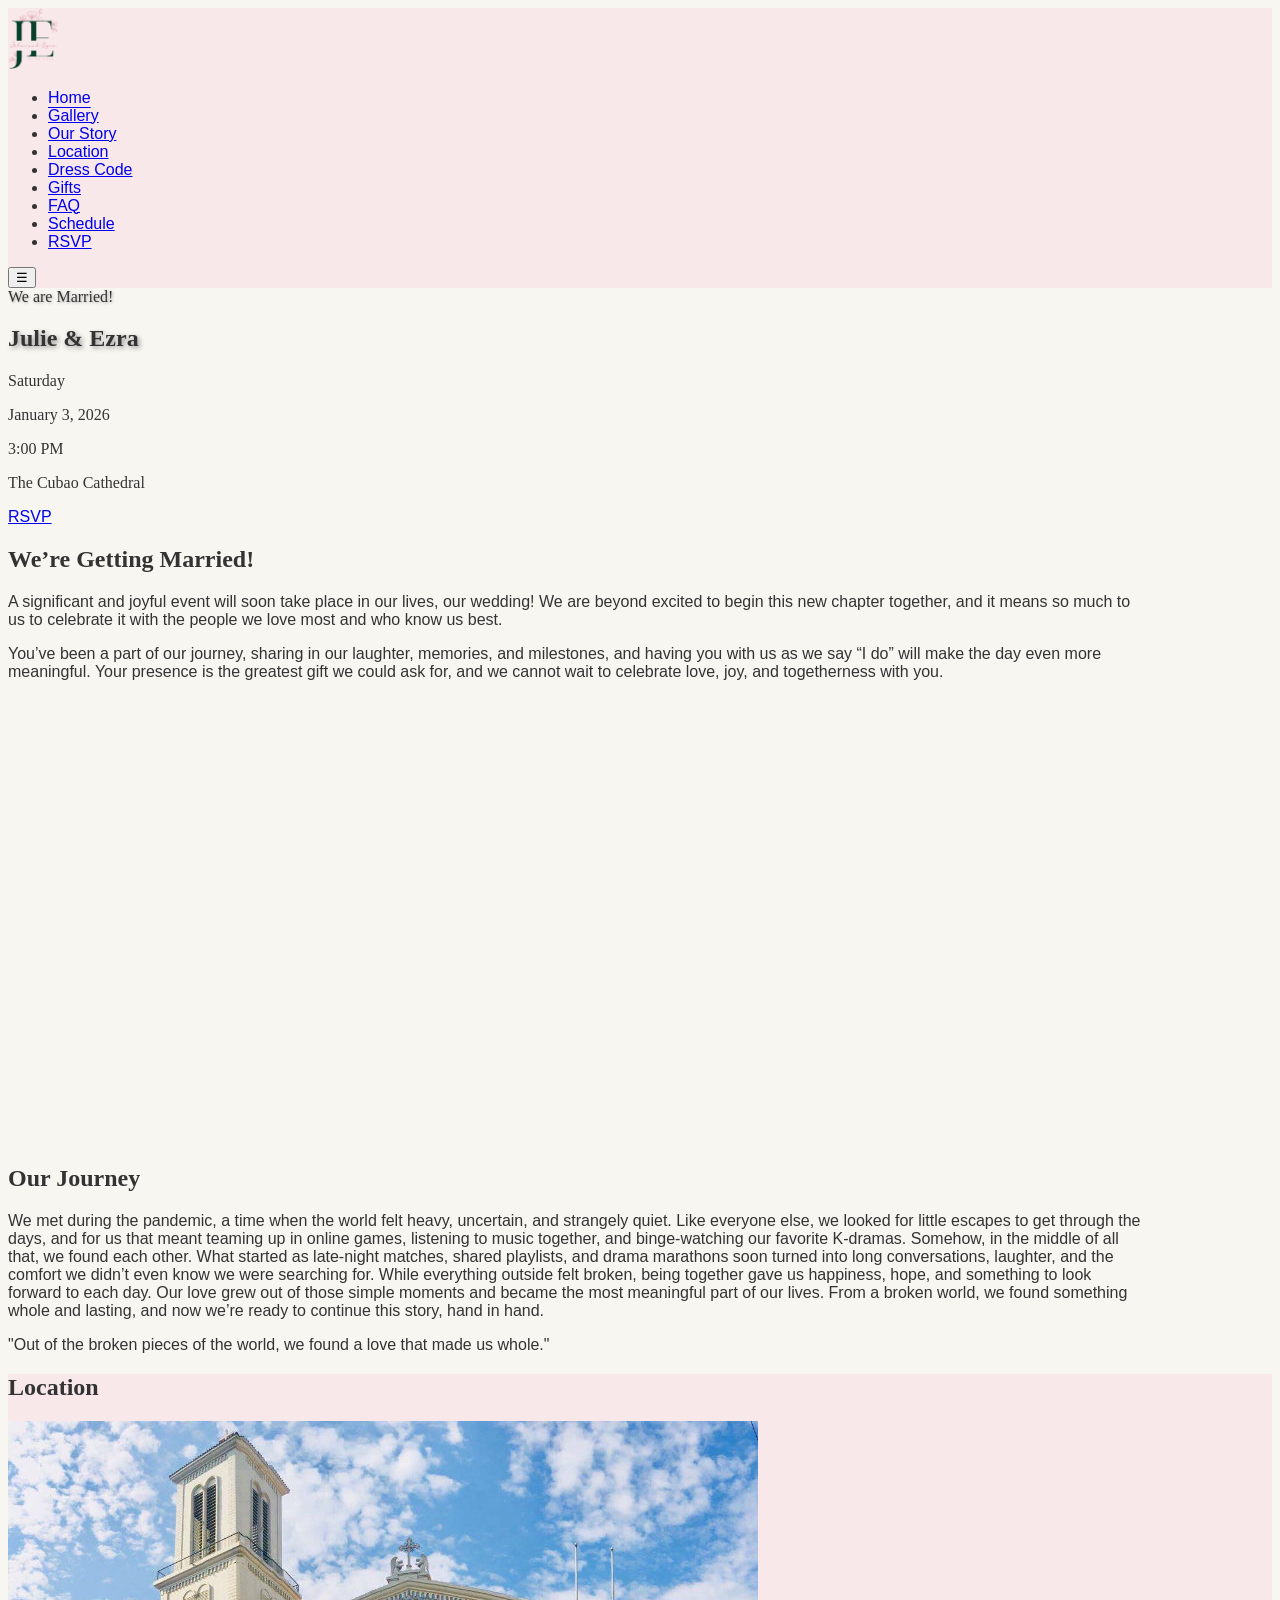
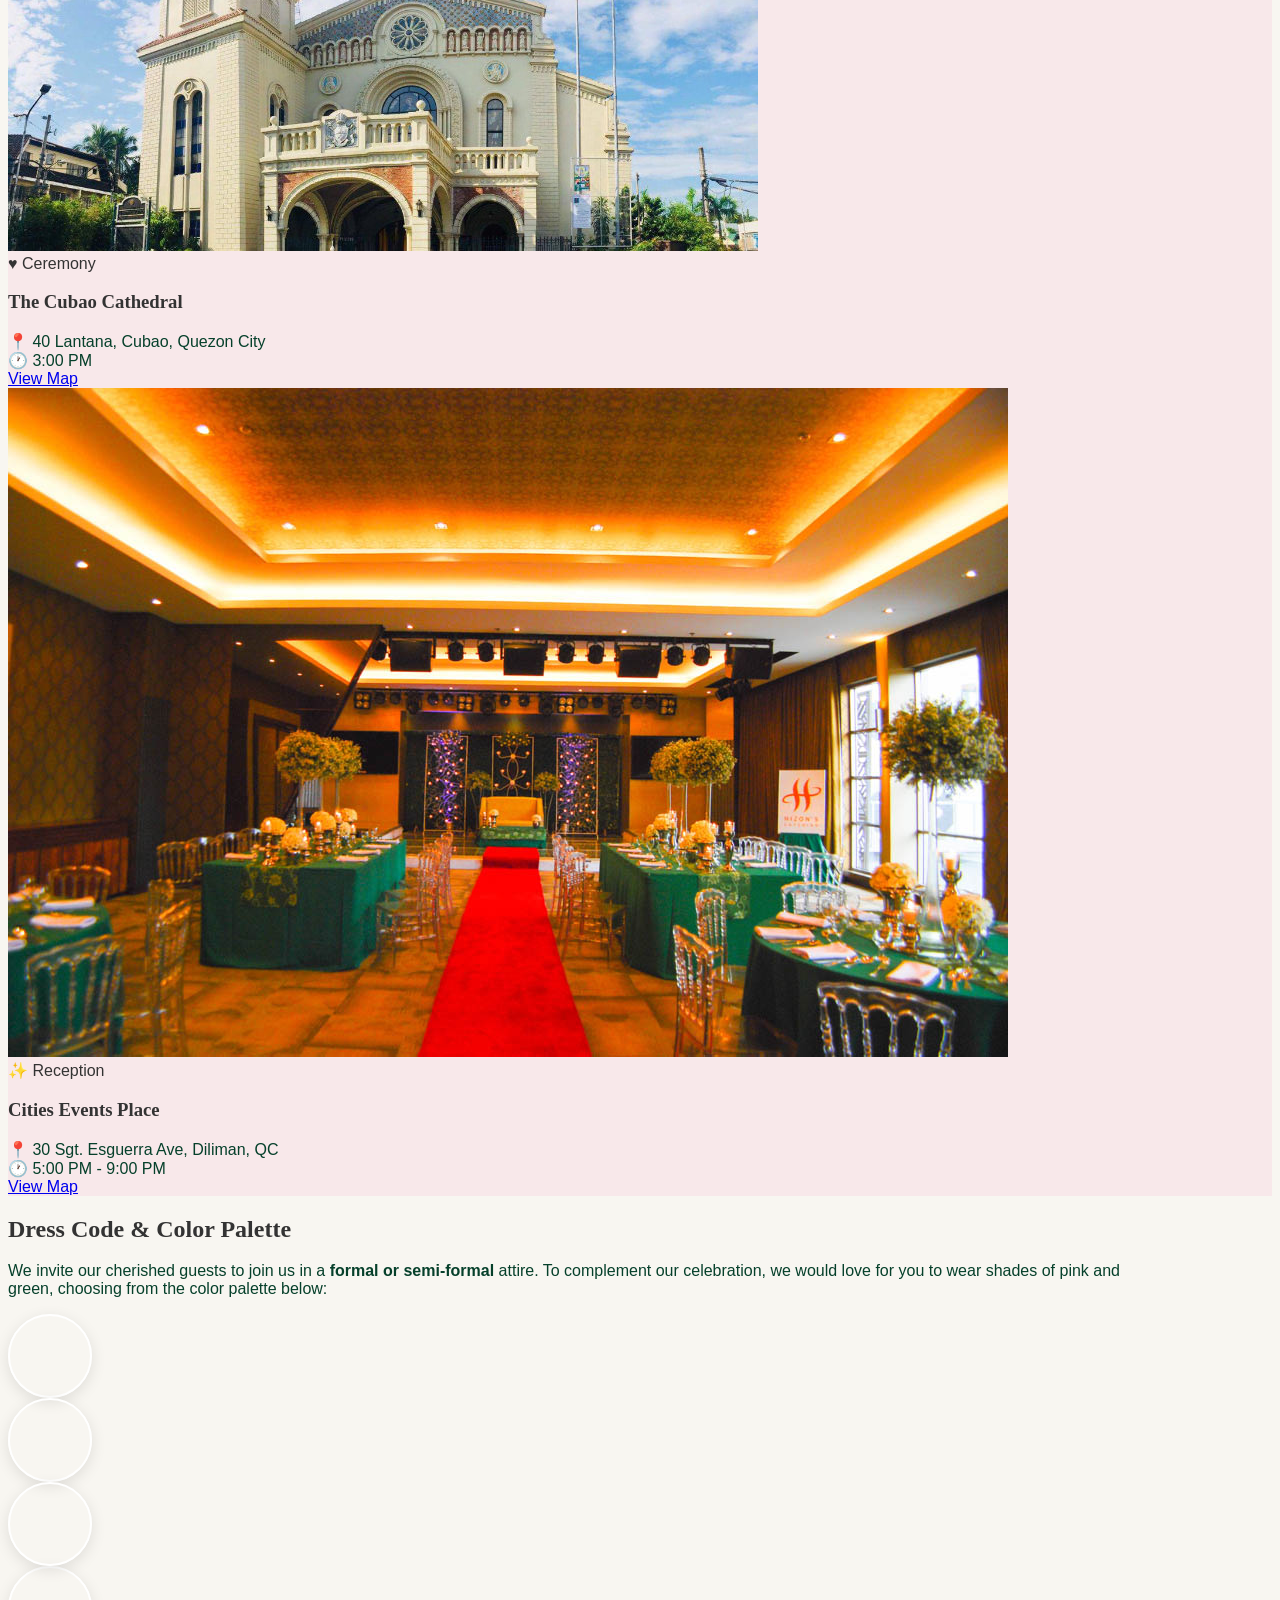
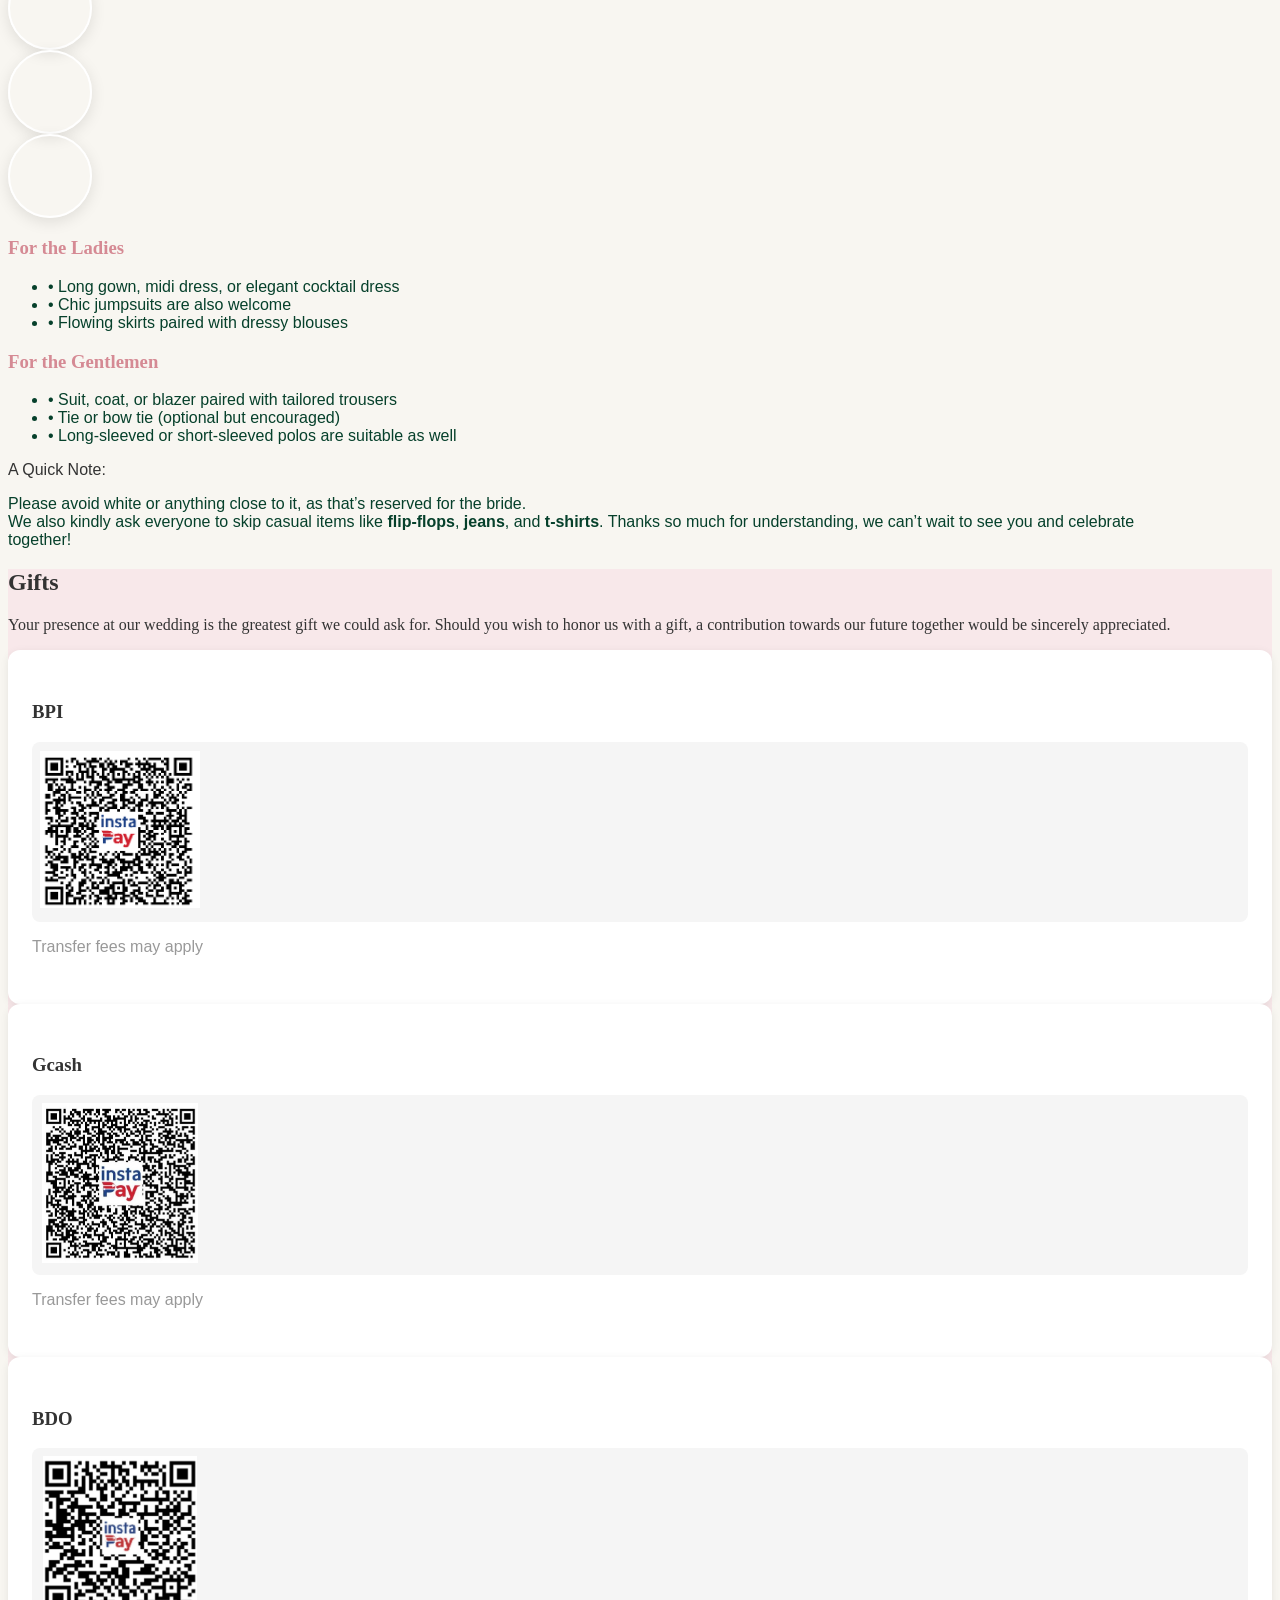
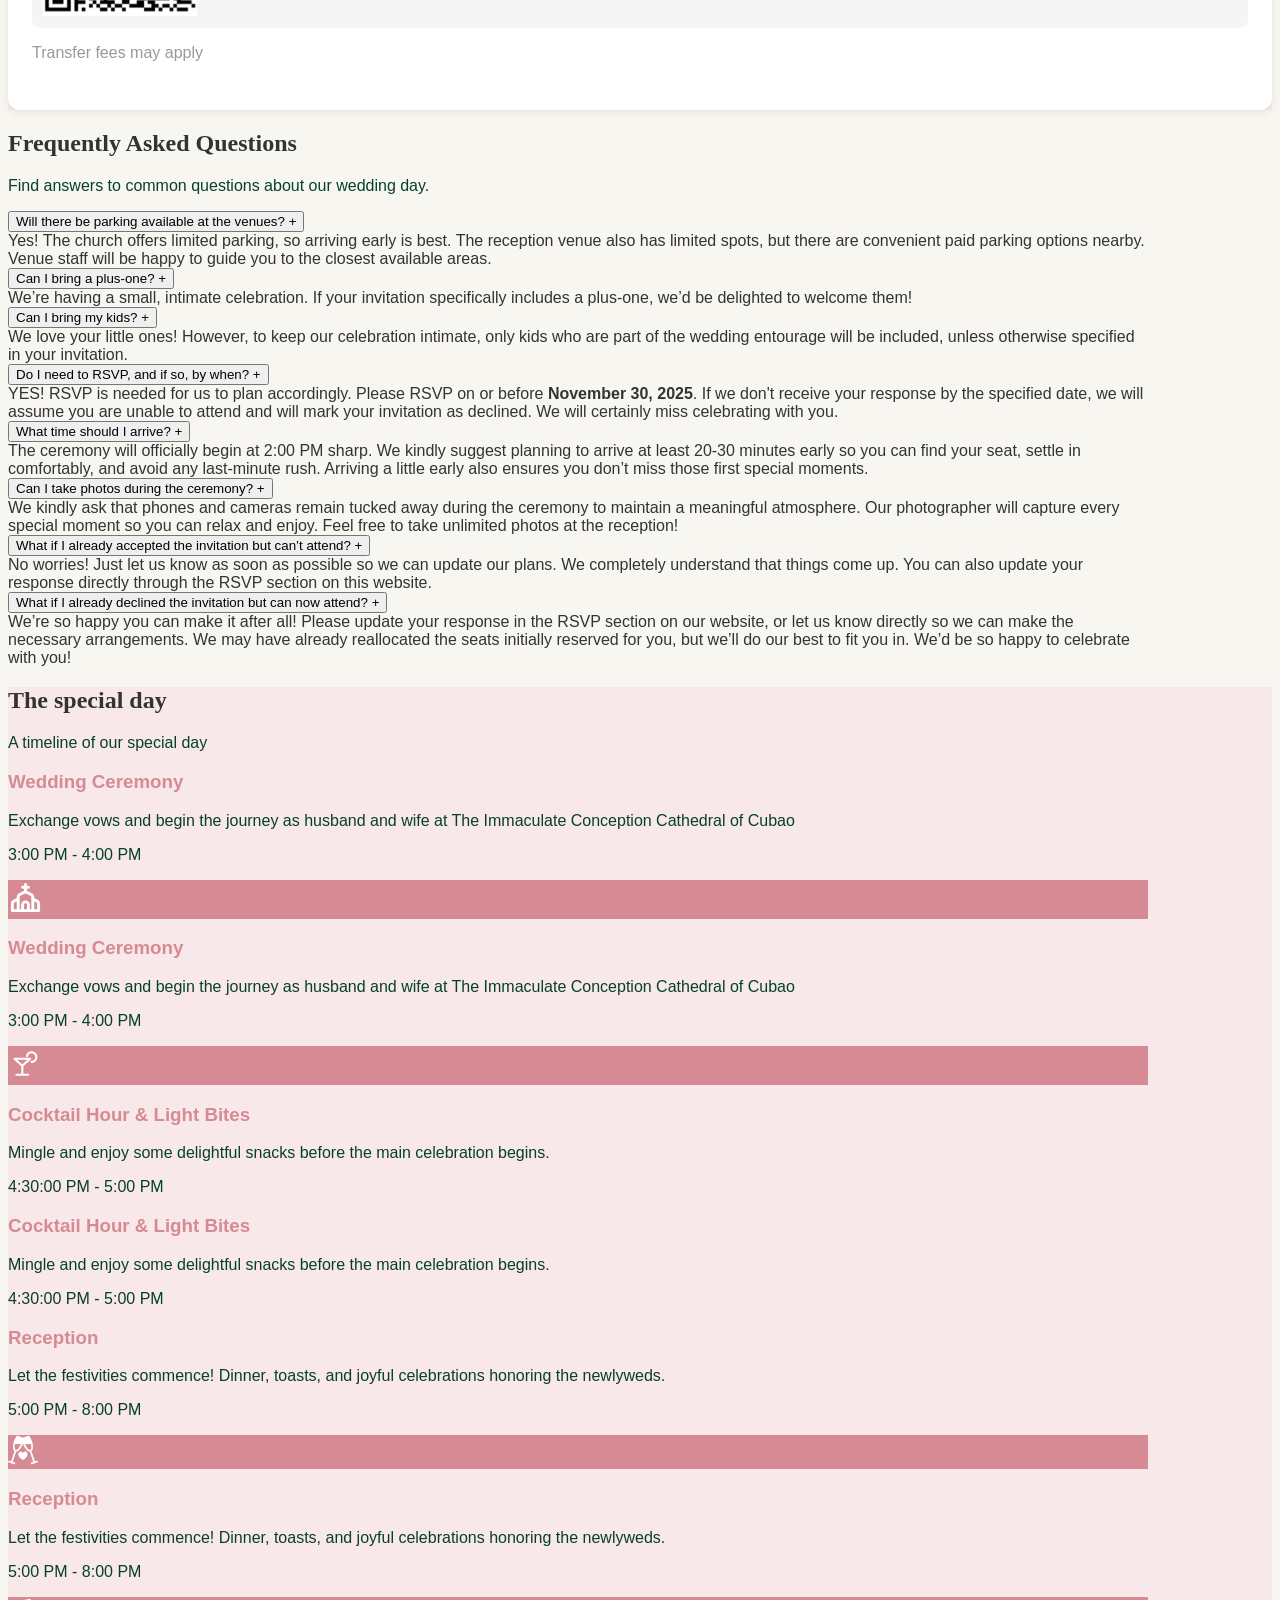
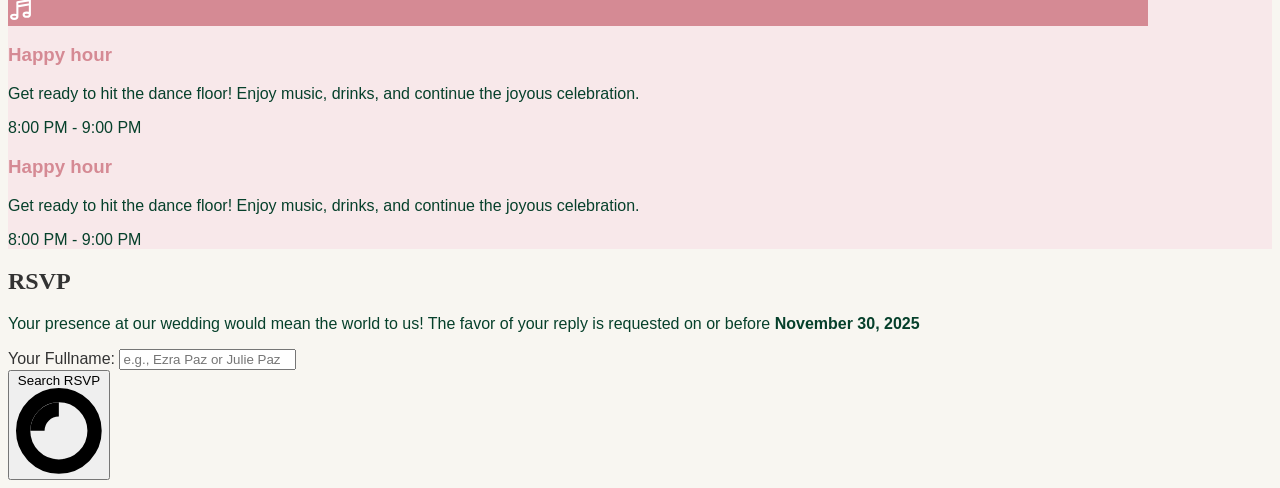
==== index.html @ 59437db3 "fix alignment and hover" ====
<!DOCTYPE html>
<html lang="en" class="scroll-smooth">

<head>
  <meta charset="UTF-8" />
  <meta name="viewport" content="width=device-width, initial-scale=1.0" />
  <title>Julie & Ezra Wedding</title>
  <link rel="icon" type="image/png" href="./mono.png" />

  <!-- Tailwind CSS CDN -->
  <script src="https://cdn.tailwindcss.com"></script>

  <!-- Google Fonts -->
  <link rel="preconnect" href="https://fonts.googleapis.com" />
  <link rel="preconnect" href="https://fonts.gstatic.com" crossorigin />
  <link rel="stylesheet" href="https://cdn.jsdelivr.net/npm/@splidejs/splide@4.1.4/dist/css/splide.min.css" />
  <link rel="stylesheet" href="https://cdn.jsdelivr.net/npm/glightbox/dist/css/glightbox.min.css" />
  <link rel="stylesheet" href="css/style.css" />

  <script>
    tailwind.config = {
      theme: {
        extend: {
          colors: {
            // Flip: make "sage-green" point to dusty-pink
            "sage-green": "var(--color-dusty-pink)",
            "muted-dark-green": "var(--color-old-rose)",
            "cadmium-green": "var(--color-rosegold)",

            // Make pinks point to greens (so you can still use them as accents)
            "dusty-pink": "var(--color-sage-green)",
            "old-rose": "var(--color-muted-dark-green)",
            rosegold: "var(--color-cadmium-green)",

            // Keep neutrals the same
            "light-beige": "var(--color-light-beige)",
            "dark-text": "var(--color-dark-text)",
            "light-text": "var(--color-light-text)",
          },
          fontFamily: {
            garamond: ["Didot", "serif"],
            montserrat: ["Montserrat", "sans-serif"],
          },
        },
      },
    };
  </script>
</head>

<body>
  <!-- Navigation Bar -->
  <header class="navbar bg-opacity-95 shadow-lg fixed py-3 w-full top-0 z-50" style="background-color: #f8e8ea">
    <nav class="container mx-auto flex justify-between items-center px-4">
      <!-- Logo -->
      <a href="#home" class="font-garamond text-3xl text-white tracking-wide"><img src="./mono.png" width="50" /></a>

      <!-- Desktop Navigation -->
      <ul class="hidden md:flex space-x-6 mx-auto">
        <li>
          <a href="#home" class="nav-link text-sm text-dusty-pink hover:underline font-normal">Home</a>
        </li>
        <li>
          <a href="#gallery" class="nav-link text-sm text-dusty-pink hover:underline font-normal">Gallery</a>
        </li>
        <li>
          <a href="#story" class="nav-link text-sm text-dusty-pink hover:underline font-normal">Our Story</a>
        </li>
        <li>
          <a href="#location" class="nav-link text-sm text-dusty-pink hover:underline font-normal">Location</a>
        </li>
        <li>
          <a href="#dress-code" class="nav-link text-sm text-dusty-pink hover:underline font-normal">Dress Code</a>
        </li>
        <li>
          <a href="#gifts" class="nav-link text-sm text-dusty-pink hover:underline font-normal">Gifts</a>
        </li>
        <li>
          <a href="#faq" class="nav-link text-sm text-dusty-pink hover:underline font-normal">FAQ</a>
        </li>
        <li>
          <a href="#schedule" class="nav-link text-sm text-dusty-pink hover:underline font-normal">Schedule</a>
        </li>
        <li>
          <a href="#rsvp" class="nav-link text-sm text-dusty-pink hover:underline font-normal">RSVP</a>
        </li>
      </ul>

      <!-- Details Button & Hamburger -->
      <div class="flex items-center space-x-4">
        <button class="md:hidden text-white text-3xl focus:outline-none" onclick="toggleMobileMenu()">
          &#9776;
        </button>
      </div>
    </nav>
  </header>
  <!-- Mobile Menu Overlay -->
  <div class="mobile-menu-overlay" id="mobile-menu-overlay"></div>

  <!-- Mobile Menu Sidebar -->
  <div class="mobile-menu" id="mobile-menu">
    <span class="close-btn" onclick="toggleMobileMenu()">&times;</span>
    <ul class="w-full">
      <li><a href="#home" onclick="toggleMobileMenu()">Home</a></li>
      <li><a href="#gallery" onclick="toggleMobileMenu()">Gallery</a></li>
      <li><a href="#story" onclick="toggleMobileMenu()">Our Story</a></li>
      <li><a href="#location" onclick="toggleMobileMenu()">Location</a></li>
      <li><a href="#dress-code" onclick="toggleMobileMenu()">Dress Code</a></li>
      <li><a href="#gifts" onclick="toggleMobileMenu()">Gifts</a></li>
      <li><a href="#faq" onclick="toggleMobileMenu()">FAQ</a></li>
      <li><a href="#schedule" onclick="toggleMobileMenu()">Schedule</a></li>
      <li><a href="#rsvp" onclick="toggleMobileMenu()">RSVP</a></li>
    </ul>
  </div>

  <!-- Hero Section -->
  <section id="home"
    class="hero-section scroll-mt-20 hero-background flex items-center justify-center min-h-screen relative text-white text-center pt-20">
    <div class="absolute inset-0 bg-black bg-opacity-20 backdrop-brightness-75"></div>
    <div class="relative z-10 flex flex-col items-center w-full px-4">
      <!-- Countdown Timer -->
      <div class="flex space-x-4 mb-8">
        <div class="text-shadow-light">
          <span id="days"
            class="hero-countdown-value xs:text-md sm:text-xl text-3xl font-garamond text-sage-green">00</span>
          <span class="hero-countdown-label block text-sm uppercase text-sage-green">Days</span>
        </div>
        <span class="hero-countdown-label xs:text-md sm:text-xl text-4xl text-shadow-light text-sage-green">:</span>
        <div class="text-shadow-light">
          <span id="hours"
            class="hero-countdown-value xs:text-md sm:text-xl text-3xl font-garamond text-sage-green">00</span>
          <span class="hero-countdown-label block text-sm uppercase text-sage-green">Hours</span>
        </div>
        <span class="hero-countdown-label xs:text-md sm:text-xl text-4xl text-shadow-light text-sage-green">:</span>
        <div class="text-shadow-light">
          <span id="minutes"
            class="hero-countdown-value xs:text-md sm:text-xl text-3xl font-garamond text-sage-green">00</span>
          <span class="hero-countdown-label block text-sm uppercase text-sage-green">Mins</span>
        </div>
        <span class="hero-countdown-label xs:text-md sm:text-xl text-4xl text-shadow-light text-sage-green">:</span>
        <div class="text-shadow-light">
          <span id="seconds"
            class="hero-countdown-value xs:text-md sm:text-xl text-3xl font-garamond text-sage-green">00</span>
          <span class="hero-countdown-label block text-sm uppercase text-sage-green">Secs</span>
        </div>
      </div>

      <!-- Couple's Names -->
      <h1
        class="font-garamond text-7xl lg:text-8xl md:text-8xl sm:text-7xl xs:text-6xl text-shadow-md text-sage-green mb-10">
        Julie & Ezra
      </h1>

      <!-- Date & Location Card -->
      <div
        class="hero-details-card py-4 rounded-xl px-6 md:px-10 flex flex-col md:flex-row items-center justify-center gap-4 md:gap-8 text-sage-green mb-6 mx-auto">
        <div class="text-center font-garamond text-sage-green md:w-40 flex-shrink-0">
          <p class="text-xl md:text-lg sm:text-md xs:text-sm uppercase">
            Saturday
          </p>
          <p class="text-xl md:text-lg sm:text-md xs:text-sm">
            January 3, 2026
          </p>
        </div>

        <div class="hidden md:block border-l-2 border-sage-green h-12 flex-shrink-0"></div>

        <div class="text-center font-garamond text-sage-green md:w-40 flex-shrink-0">
          <p class="text-xl md:text-lg sm:text-md xs:text-sm uppercase">
            3:00 PM
          </p>
          <p class="text-xl md:text-lg sm:text-md xs:text-sm">
            The Cubao Cathedral
          </p>
        </div>
      </div>

      <a href="#rsvp"
        class="inline-block py-3 px-8 bg-sage-green hover:bg-muted-dark-green text-white rounded-full font-semibold transition-all duration-300">RSVP</a>
    </div>
  </section>

  <!-- Welcome Message / Invitation -->
  <section id="welcome" class="py-10 bg-light-beige text-center">
    <div class="container mx-auto px-4">
      <h2 class="font-garamond sm:text-xl text-5xl lg:text-5xl md:text-4xl mb-6 text-sage-green">
        We’re Getting Married!
      </h2>
      <p class="max-w-7xl mx-auto text-lg leading-relaxed text-dusty-pink mb-3">
        A significant and joyful event will soon take place in our lives, our
        wedding! We are beyond excited to begin this new chapter together, and
        it means so much to us to celebrate it with the people we love most
        and who know us best.
      </p>
      <p class="max-w-7xl mx-auto text-lg leading-relaxed text-dusty-pink mb-8">
        You’ve been a part of our journey, sharing in our laughter, memories,
        and milestones, and having you with us as we say “I do” will make the
        day even more meaningful. Your presence is the greatest gift we could
        ask for, and we cannot wait to celebrate love, joy, and togetherness
        with you.
      </p>
    </div>
  </section>

  <!-- Gallery Section with Swiper -->
  <!-- Gallery Section with Flickity -->
  <!-- Gallery Section -->
  <section id="gallery" class="py-0 scroll-mt-20">
    <div id="image-slider" class="splide">
      <div class="splide__track">
        <ul class="splide__list">
          <li class="splide__slide">
            <a href="./16.jpg" class="glightbox" data-gallery="wedding-gallery">
              <img src="./16.jpg" />
            </a>
          </li>
          <li class="splide__slide">
            <a href="./15.jpg" class="glightbox" data-gallery="wedding-gallery">
              <img src="./15.jpg" />
            </a>
          </li>
          <li class="splide__slide">
            <a href="./14.jpg" class="glightbox" data-gallery="wedding-gallery">
              <img src="./14.jpg" />
            </a>
          </li>
          <li class="splide__slide">
            <a href="./1.jpg" class="glightbox" data-gallery="wedding-gallery">
              <img src="./1.jpg" />
            </a>
          </li>
          <li class="splide__slide">
            <a href="./2.jpg" class="glightbox" data-gallery="wedding-gallery">
              <img src="./2.jpg" />
            </a>
          </li>
          <li class="splide__slide">
            <a href="./17.jpg" class="glightbox" data-gallery="wedding-gallery">
              <img src="./17.jpg" />
            </a>
          </li>
          <li class="splide__slide">
            <a href="./3.jpg" class="glightbox" data-gallery="wedding-gallery">
              <img src="./3.jpg" />
            </a>
          </li>
          <li class="splide__slide">
            <a href="./4.jpg" class="glightbox" data-gallery="wedding-gallery">
              <img src="./4.jpg" />
            </a>
          </li>
          <li class="splide__slide">
            <a href="./5.jpg" class="glightbox" data-gallery="wedding-gallery">
              <img src="./5.jpg" />
            </a>
          </li>
          <li class="splide__slide">
            <a href="./6.jpg" class="glightbox" data-gallery="wedding-gallery">
              <img src="./6.jpg" />
            </a>
          </li>
          <li class="splide__slide">
            <a href="./18.jpg" class="glightbox" data-gallery="wedding-gallery">
              <img src="./18.jpg" />
            </a>
          </li>
          <li class="splide__slide">
            <a href="./7.jpg" class="glightbox" data-gallery="wedding-gallery">
              <img src="./7.jpg" />
            </a>
          </li>
          <li class="splide__slide">
            <a href="./8.jpg" class="glightbox" data-gallery="wedding-gallery">
              <img src="./8.jpg" />
            </a>
          </li>
          <li class="splide__slide">
            <a href="./9.jpg" class="glightbox" data-gallery="wedding-gallery">
              <img src="./9.jpg" />
            </a>
          </li>
          <li class="splide__slide">
            <a href="./10.jpg" class="glightbox" data-gallery="wedding-gallery">
              <img src="./10.jpg" />
            </a>
          </li>
          <li class="splide__slide">
            <a href="./19.jpg" class="glightbox" data-gallery="wedding-gallery">
              <img src="./19.jpg" />
            </a>
          </li>
          <li class="splide__slide">
            <a href="./11.jpg" class="glightbox" data-gallery="wedding-gallery">
              <img src="./11.jpg" />
            </a>
          </li>
          <li class="splide__slide">
            <a href="./12.jpg" class="glightbox" data-gallery="wedding-gallery">
              <img src="./12.jpg" />
            </a>
          </li>
          <li class="splide__slide">
            <a href="./13.jpg" class="glightbox" data-gallery="wedding-gallery">
              <img src="./13.jpg" />
            </a>
          </li>
        </ul>
      </div>
    </div>
  </section>

  <!-- Our Story -->
  <section id="story" class="py-10 bg-light-beige text-center scroll-mt-20">
    <div class="container mx-auto">
      <h2 class="font-garamond sm:text-xl text-5xl lg:text-5xl md:text-4xl mb-6 text-sage-green">
        Our Journey
      </h2>
      <p class="max-w-7xl mx-auto text-lg leading-relaxed text-dusty-pink mb-3">
        We met during the pandemic, a time when the world felt heavy,
        uncertain, and strangely quiet. Like everyone else, we looked for
        little escapes to get through the days, and for us that meant teaming
        up in online games, listening to music together, and binge‑watching
        our favorite K‑dramas. Somehow, in the middle of all that, we found
        each other. What started as late‑night matches, shared playlists, and
        drama marathons soon turned into long conversations, laughter, and the
        comfort we didn’t even know we were searching for. While everything
        outside felt broken, being together gave us happiness, hope, and
        something to look forward to each day. Our love grew out of those
        simple moments and became the most meaningful part of our lives. From
        a broken world, we found something whole and lasting, and now we’re
        ready to continue this story, hand in hand.
      </p>
      <p class="max-w-3xl mx-auto text-xl leading-relaxed text-dusty-pink italic mt-8">
        "Out of the broken pieces of the world, we found a love that made us
        whole."
      </p>
    </div>
  </section>

  <!-- Location / Venue -->
  <section id="location" class="py-10 text-center scroll-mt-20" style="background-color: #f8e8ea;">
    <div class="container mx-auto px-4 max-w-6xl">
      <div class="text-center mb-8">
        <h2 class="font-garamond sm:text-xl text-5xl lg:text-5xl md:text-4xl mb-6 text-sage-green">
          Location
        </h2>
      </div>
      <div class="grid md:grid-cols-2 gap-12">
        <div class="text-center">
          <div class="relative mb-6">
            <img src="./cubao-cathedral.jpg" alt="Wedding ceremony church"
              class="w-full h-64 object-cover rounded-lg" />
            <div
              class="absolute top-4 left-4 bg-sage-green text-white px-4 py-2 rounded-full text-sm font-medium flex items-center gap-2 shadow-lg">
              <span>♥</span>
              Ceremony
            </div>
          </div>
          <h3 class="font-garamond text-2xl mb-4 text-dusty-pink">
            The Cubao Cathedral
          </h3>
          <div class="space-y-3 mb-6" style="color: var(--color-sage-green)">
            <div class="flex items-center justify-center gap-3">
              <span>📍</span>
              <span class="text-dusty-pink">40 Lantana, Cubao, Quezon City</span>
            </div>
            <div class="flex items-center justify-center gap-3">
              <span>🕐</span>
              <span class="text-dusty-pink">3:00 PM</span>
            </div>
          </div>
          <a href="https://maps.app.goo.gl/Xuh8FUysyAF5bpAp6"
            class="inline-block py-3 px-8 bg-dusty-pink hover:bg-old-rose text-white rounded-full font-semibold transition-all duration-300">View
            Map</a>
        </div>

        <div class="text-center">
          <div class="relative mb-6">
            <img src="./cities.jpg" alt="Wedding reception venue" class="w-full h-64 object-cover rounded-lg" />
            <div
              class="absolute top-4 left-4 bg-sage-green text-white px-4 py-2 rounded-full text-sm font-medium flex items-center gap-2 shadow-lg">
              <span>✨</span>
              Reception
            </div>
          </div>
          <h3 class="font-garamond text-2xl mb-4 text-dusty-pink">
            Cities Events Place
          </h3>
          <div class="space-y-3 mb-6" style="color: var(--color-sage-green)">
            <div class="flex items-center justify-center gap-3 text-dusty-pink">
              <span>📍</span>
              <span>30 Sgt. Esguerra Ave, Diliman, QC</span>
            </div>
            <div class="flex items-center justify-center gap-3 text-dusty-pink">
              <span class="text-dusty-pink">🕐</span>
              <span>5:00 PM - 9:00 PM</span>
            </div>
          </div>
          <a href="https://maps.app.goo.gl/nF6C8nyU4jH4YDW47"
            class="inline-block py-3 px-8 bg-dusty-pink hover:bg-old-rose text-white rounded-full font-semibold transition-all duration-300">View
            Map</a>
        </div>
      </div>
    </div>
  </section>

  <section id="dress-code" class="py-10 px-4 scroll-mt-20" style="background-color: var(--color-light-beige)">
    <div class="container mx-auto text-center">
      <div class="mb-8">
        <h2 class="font-garamond sm:text-xl text-5xl lg:text-5xl md:text-4xl mb-6 text-sage-green">
          Dress Code & Color Palette
        </h2>
      </div>

      <div class="mb-12">
        <p class="text-lg leading-relaxed mb-6" style="color: var(--color-sage-green)">
          We invite our cherished guests to join us in a <b>formal or semi-formal</b>
          attire. To complement our celebration, we would love for you to wear
          shades of pink and green, choosing from the color palette below:
        </p>

        <div class="flex flex-col md:flex-row justify-center items-center gap-2 mb-6">
          <div class="flex justify-center">
            <div class="color-swatch bg-sage-green"></div>
            <div class="color-swatch bg-cadmium-green"></div>
            <div class="color-swatch bg-muted-dark-green"></div>
          </div>
          <div class="border-l-2 border-gray-300 h-22 mx-4 lg:hidden md:block sm:block"></div>

          <div class="flex justify-center">
            <div class="color-swatch bg-rosegold"></div>
            <div class="color-swatch bg-old-rose"></div>
            <div class="color-swatch bg-dusty-pink"></div>
          </div>
        </div>

        <div class="grid md:grid-cols-2 gap-8 max-w-3xl mx-auto mb-12">
          <div class="bg-white bg-opacity-80 backdrop-blur-sm rounded-xl p-6 border border-opacity-20"
            style="border-color: var(--color-dusty-pink)">
            <h3 class="font-garamond text-2xl mb-4" style="color: var(--color-dusty-pink)">
              For the Ladies
            </h3>
            <ul class="text-left space-y-2" style="color: var(--color-sage-green)">
              <li>• Long gown, midi dress, or elegant cocktail dress</li>
              <li>• Chic jumpsuits are also welcome</li>
              <li>• Flowing skirts paired with dressy blouses</li>
            </ul>
          </div>

          <div class="bg-white bg-opacity-80 backdrop-blur-sm rounded-xl p-6 border border-opacity-20"
            style="border-color: var(--color-dusty-pink)">
            <h3 class="font-garamond text-2xl mb-4" style="color: var(--color-dusty-pink)">
              For the Gentlemen
            </h3>
            <ul class="text-left space-y-2" style="color: var(--color-sage-green)">
              <li>• Suit, coat, or blazer paired with tailored trousers</li>
              <li>• Tie or bow tie (optional but encouraged)</li>
              <li>• Long-sleeved or short-sleeved polos are suitable as well</li>
            </ul>
          </div>
        </div>

        <div class="mb-12">
          <p class="text-xl text-sage-green">
            A Quick Note:
          </p>

          <p class="text-lg mb-6" style="color: var(--color-sage-green)">
            Please avoid white or anything close to it, as that’s
            reserved for the bride.<br />
            We also kindly ask everyone to skip casual items like
            <b>flip-flops</b>, <b>jeans</b>, and <b>t-shirts</b>. Thanks so
            much for understanding, we can’t wait to see you and celebrate
            together!
          </p>
        </div>
      </div>
    </div>
  </section>

  <section id="gifts" class="py-16 px-4 scroll-mt-32" style="background-color: #f8e8ea;">
    <div class="flex flex-col  mx-auto max-w-6xl">
      <!-- Heading -->
      <div class="text-center mb-3">
        <h2 class="font-garamond sm:text-xl text-5xl lg:text-5xl md:text-4xl mb-6 text-sage-green">
          Gifts
        </h2>

        <p class="text-lg md:text-xl leading-relaxed max-w-3xl mx-auto mb-12"
          style="color: #333333; font-family: Georgia, serif;">
          Your presence at our wedding is the greatest gift we could ask for. Should you wish to honor us with a gift, a
          contribution towards our future together would be sincerely appreciated.
        </p>
      </div>

      <div class="grid md:grid-cols-3 gap-8 md:gap-12 mx-auto">
        <div class="text-center"
          style="background-color: white; padding: 32px 24px; border-radius: 12px; box-shadow: 0 2px 8px rgba(0,0,0,0.08);">
          <h3 class="font-garamond text-2xl mb-4 text-dusty-pink">
            BPI
          </h3>

          <!-- QR Code -->
          <div class="flex justify-center mb-4">
            <div style="padding: 8px; background-color: #f5f5f5; border-radius: 8px;">
              <img src="./bpi.png" alt="BPI InstaPay QR Code"
                style="width: 160px; height: 160px; object-fit: contain;" />
            </div>
          </div>

          <p class="text-xs italic" style="color: #999999;">
            Transfer fees may apply
          </p>
        </div>

        <div class="text-center"
          style="background-color: white; padding: 32px 24px; border-radius: 12px; box-shadow: 0 2px 8px rgba(0,0,0,0.08);">
          <h3 class="font-garamond text-2xl mb-4 text-dusty-pink">
            Gcash
          </h3>

          <!-- QR Code -->
          <div class="flex justify-center mb-4">
            <div style="padding: 8px; background-color: #f5f5f5; border-radius: 8px;">
              <img src="./gcash.jpg" alt="UnionBank InstaPay QR Code"
                style="width: 160px; height: 160px; object-fit: contain;" />
            </div>
          </div>

          <p class="text-xs italic" style="color: #999999;">
            Transfer fees may apply
          </p>
        </div>

        <div class="text-center"
          style="background-color: white; padding: 32px 24px; border-radius: 12px; box-shadow: 0 2px 8px rgba(0,0,0,0.08);">
          <h3 class="font-garamond text-2xl mb-4 text-dusty-pink">
            BDO
          </h3>

          <!-- QR Code -->
          <div class="flex justify-center mb-4">
            <div style="padding: 8px; background-color: #f5f5f5; border-radius: 8px;">
              <img src="./bdo.jpg" alt="UnionBank InstaPay QR Code"
                style="width: 160px; height: 160px; object-fit: contain;" />
            </div>
          </div>

          <p class="text-xs italic" style="color: #999999;">
            Transfer fees may apply
          </p>
        </div>

      </div>
  </section>

  <!-- FAQ Section -->
  <section id="faq" class="py-10 bg-light-beige scroll-mt-20">
    <div class="container mx-auto px-4 max-w-3xl">
      <!-- Title -->
      <h2 class="font-garamond sm:text-xl text-5xl lg:text-5xl md:text-4xl text-center mb-6 text-sage-green">
        Frequently Asked Questions
      </h2>
      <p class="text-lg mb-12 max-w-2xl mx-auto text-center" style="color: var(--color-sage-green)">
        Find answers to common questions about our wedding day.
      </p>

      <!-- FAQ Items -->
      <div class="space-y-6">
        <!-- FAQ Item 1 -->
        <div class="faq-item border-b border-gray-200 pb-4">
          <button
            class="faq-question w-full text-left flex justify-between items-center py-4 hover:text-dusty-pink transition-colors"
            onclick="toggleFAQ(this)">
            <span class="font-semibold text-sage-green">
              Will there be parking available at the venues?
            </span>
            <span class="faq-icon text-2xl text-dusty-pink transition-transform duration-300">+</span>
          </button>
          <div class="faq-answer max-h-0 overflow-hidden transition-all duration-300 ease-in-out">
            <div class="pb-4 text-dusty-pink leading-relaxed">
              Yes! The church offers limited parking, so arriving early is
              best. The reception venue also has limited spots, but there are
              convenient paid parking options nearby. Venue staff will be
              happy to guide you to the closest available areas.
            </div>
          </div>
        </div>

        <!-- FAQ Item 2 -->
        <div class="faq-item border-b border-gray-200 pb-4">
          <button
            class="faq-question w-full text-left flex justify-between items-center py-4 hover:text-dusty-pink transition-colors"
            onclick="toggleFAQ(this)">
            <span class="font-semibold text-sage-green">
              Can I bring a plus-one?
            </span>
            <span class="faq-icon text-2xl text-dusty-pink transition-transform duration-300">+</span>
          </button>
          <div class="faq-answer max-h-0 overflow-hidden transition-all duration-300 ease-in-out">
            <div class="pb-4 text-dusty-pink leading-relaxed">
              We’re having a small, intimate celebration. If your invitation
              specifically includes a plus-one, we’d be delighted to welcome
              them!
            </div>
          </div>
        </div>

        <!-- FAQ Item 3 -->
        <div class="faq-item border-b border-gray-200 pb-4">
          <button
            class="faq-question w-full text-left flex justify-between items-center py-4 hover:text-dusty-pink transition-colors"
            onclick="toggleFAQ(this)">
            <span class="font-semibold text-sage-green">
              Can I bring my kids?
            </span>
            <span class="faq-icon text-2xl text-dusty-pink transition-transform duration-300">+</span>
          </button>
          <div class="faq-answer max-h-0 overflow-hidden transition-all duration-300 ease-in-out">
            <div class="pb-4 text-dusty-pink leading-relaxed">
              We love your little ones! However, to keep our celebration intimate,
              only kids who are part of the wedding entourage will be included,
              unless otherwise specified in your invitation.
            </div>
          </div>
        </div>

        <!-- FAQ Item 4 -->
        <div class="faq-item border-b border-gray-200 pb-4">
          <button
            class="faq-question w-full text-left flex justify-between items-center py-4 hover:text-dusty-pink transition-colors"
            onclick="toggleFAQ(this)">
            <span class="font-semibold text-sage-green">
              Do I need to RSVP, and if so, by when?
            </span>
            <span class="faq-icon text-2xl text-dusty-pink transition-transform duration-300">+</span>
          </button>
          <div class="faq-answer max-h-0 overflow-hidden transition-all duration-300 ease-in-out">
            <div class="pb-4 text-dusty-pink leading-relaxed">
              YES! RSVP is needed for us to plan accordingly. Please RSVP on or before <b>November 30, 2025</b>.

              If we don't receive your response by the specified date, we will assume you are unable
              to attend and will mark your invitation as declined. We will certainly miss celebrating with you.
            </div>
          </div>
        </div>

        <!-- FAQ Item 5 -->
        <div class="faq-item border-b border-gray-200 pb-4">
          <button
            class="faq-question w-full text-left flex justify-between items-center py-4 hover:text-dusty-pink transition-colors"
            onclick="toggleFAQ(this)">
            <span class="font-semibold text-sage-green">
              What time should I arrive?
            </span>
            <span class="faq-icon text-2xl text-dusty-pink transition-transform duration-300">+</span>
          </button>
          <div class="faq-answer max-h-0 overflow-hidden transition-all duration-300 ease-in-out">
            <div class="pb-4 text-dusty-pink leading-relaxed">
              The ceremony will officially begin at 2:00 PM sharp. We kindly
              suggest planning to arrive at least 20-30 minutes early so you
              can find your seat, settle in comfortably, and avoid any
              last-minute rush. Arriving a little early also ensures you don’t
              miss those first special moments.
            </div>
          </div>
        </div>

        <!-- FAQ Item 6 -->
        <div class="faq-item border-b border-gray-200 pb-4">
          <button
            class="faq-question w-full text-left flex justify-between items-center py-4 hover:text-dusty-pink transition-colors"
            onclick="toggleFAQ(this)">
            <span class="font-semibold text-sage-green">
              Can I take photos during the ceremony?
            </span>
            <span class="faq-icon text-2xl text-dusty-pink transition-transform duration-300">+</span>
          </button>
          <div class="faq-answer max-h-0 overflow-hidden transition-all duration-300 ease-in-out">
            <div class="pb-4 text-dusty-pink leading-relaxed">
              We kindly ask that phones and cameras remain tucked away during
              the ceremony to maintain a meaningful atmosphere. Our photographer
              will capture every special moment so you can relax and enjoy. Feel free to take unlimited photos
              at the reception!
            </div>
          </div>
        </div>

        <!-- FAQ Item 7 -->
        <div class="faq-item border-b border-gray-200 pb-4">
          <button
            class="faq-question w-full text-left flex justify-between items-center py-4 hover:text-dusty-pink transition-colors"
            onclick="toggleFAQ(this)">
            <span class="font-semibold text-sage-green pr-4">What if I already accepted the invitation but can’t attend?
            </span>
            <span class="faq-icon text-2xl text-dusty-pink transition-transform duration-300">+</span>
          </button>
          <div class="faq-answer max-h-0 overflow-hidden transition-all duration-300 ease-in-out">
            <div class="pb-4 text-dusty-pink leading-relaxed">
              No worries! Just let us know as soon as possible so we can
              update our plans. We completely understand that things come up.
              You can also update your response directly through the RSVP
              section on this website.
            </div>
          </div>
        </div>

        <!-- FAQ Item 8 -->
        <div class="faq-item border-b border-gray-200 pb-4">
          <button
            class="faq-question w-full text-left flex justify-between items-center py-4 hover:text-dusty-pink transition-colors"
            onclick="toggleFAQ(this)">
            <span class="font-semibold text-sage-green pr-4">What if I already declined the invitation but can now
              attend?
            </span>
            <span class="faq-icon text-2xl text-dusty-pink transition-transform duration-300">+</span>
          </button>
          <div class="faq-answer max-h-0 overflow-hidden transition-all duration-300 ease-in-out">
            <div class="pb-4 text-dusty-pink leading-relaxed">
              We’re so happy you can make it after all! Please update your response in the RSVP section on our website,
              or let us know directly so we can make the necessary arrangements. We may have already reallocated the
              seats
              initially reserved for you, but we’ll do our best to fit you in. We’d be so happy to celebrate with you!
            </div>
          </div>
        </div>
      </div>
    </div>
  </section>

  <section id="schedule" class="py-12 px-4 relative scroll-mt-20" style="background-color: #f8e8ea">
    <div class="container mx-auto max-w-4xl">
      <div class="floral-border text-center mb-16">
        <div class="mb-5">
          <h2 class="font-garamond sm:text-xl text-5xl lg:text-5xl md:text-4xl mb-6 text-sage-green">
            The special day
          </h2>
        </div>
        <p class="text-lg text-muted-foreground mt-4" style="color: var(--color-sage-green)">
          A timeline of our special day
        </p>
      </div>

      <div class="relative">
        <!-- Central timeline line -->
        <div class="absolute left-1/2 top-0 bottom-0 w-1 bg-sage-green transform -translate-x-1/2 rounded-full"></div>

        <div class="space-y-16 md:space-y-20 relative z-10">
          <!-- Event 1 (Right) -->
          <div class="flex flex-col md:flex-row items-center">
            <!-- Card -->
            <div class="hidden md:flex w-1/2 justify-end pr-8">
              <div class="bg-white rounded-xl p-6 shadow-lg border border-pink-200 max-w-xs w-9/12"
                style="color: var(--color-dusty-pink)">
                <div class="flex items-center gap-3 mb-3">
                  <h3 class="script-heading text-xl">Wedding Ceremony</h3>
                </div>
                <p class="text-sm mb-2" style="color: var(--color-sage-green)">
                  Exchange vows and begin the journey as husband and wife at The Immaculate Conception Cathedral of
                  Cubao
                </p>
                <p class="text-xs" style="color: var(--color-sage-green)">3:00 PM - 4:00 PM</p>
              </div>
            </div>
            <!-- Marker -->
            <div
              class="text-white rounded-full flex flex-col items-center justify-center font-bold text-sm shadow-xl border-4 border-white w-14 h-14 z-20"
              style="background-color: var(--color-dusty-pink)">
              <svg width="35px" height="35px" class="mb-1" viewBox="0 0 24 24" fill="none"
                xmlns="http://www.w3.org/2000/svg" stroke="#ffffff">
                <g id="SVGRepo_bgCarrier" stroke-width="0"></g>
                <g id="SVGRepo_tracerCarrier" stroke-linecap="round" stroke-linejoin="round"></g>
                <g id="SVGRepo_iconCarrier">
                  <path
                    d="M12.0002 8L8.79795 9.5611C8.14576 9.87904 7.81967 10.038 7.58124 10.278C7.37041 10.4903 7.20988 10.7471 7.11148 11.0297C7.0002 11.3492 7.0002 11.7119 7.0002 12.4375V21H17.0002V12.4375C17.0002 11.7119 17.0002 11.3492 16.8889 11.0297C16.7905 10.7471 16.63 10.4903 16.4192 10.278C16.1807 10.038 15.8546 9.87904 15.2024 9.5611L12.0002 8ZM12.0002 8V3M14.0002 5H10.0002M7.0002 13L4.76897 14.1156C4.12683 14.4366 3.80576 14.5971 3.57118 14.8366C3.36374 15.0484 3.20598 15.3037 3.10931 15.5839C3 15.9009 3 16.2598 3 16.9778V21H21V16.9777C21 16.2598 21 15.9008 20.8907 15.5839C20.794 15.3037 20.6363 15.0484 20.4289 14.8366C20.1943 14.5971 19.8732 14.4366 19.2311 14.1155L17.0002 13M14.0002 21V17C14.0002 15.8954 13.1048 15 12.0002 15C10.8956 15 10.0002 15.8954 10.0002 17V21H14.0002Z"
                    stroke="#ffffff" stroke-width="2" stroke-linecap="round" stroke-linejoin="round"></path>
                </g>
              </svg>
            </div>
            <!-- Mobile card -->
            <div class="md:hidden mt-4">
              <div class="bg-white rounded-xl p-6 shadow-lg border border-pink-200 max-w-xs"
                style="color: var(--color-dusty-pink)">
                <h3 class="script-heading text-xl">Wedding Ceremony</h3>
                <p class="text-sm mb-2" style="color: var(--color-sage-green)">
                  Exchange vows and begin the journey as husband and wife at The Immaculate Conception Cathedral of
                  Cubao
                </p>
                <p class="text-xs" style="color: var(--color-sage-green)">3:00 PM - 4:00 PM</p>
              </div>
            </div>
            <!-- Empty space -->
            <div class="hidden md:block w-1/2"></div>
          </div>

          <!-- Event 2 (Left) -->
          <div class="flex flex-col md:flex-row items-center">
            <!-- Empty space -->
            <div class="hidden md:block w-1/2"></div>
            <!-- Marker -->
            <div
              class="text-white rounded-full flex flex-col items-center justify-center font-bold text-sm shadow-xl border-4 border-white w-14 h-14 z-20"
              style="background-color: var(--color-dusty-pink)">
              <svg width="35px" height="35px" class="mb-1" viewBox="0 -0.5 25 25" fill="none"
                xmlns="http://www.w3.org/2000/svg">
                <g id="SVGRepo_bgCarrier" stroke-width="0"></g>
                <g id="SVGRepo_tracerCarrier" stroke-linecap="round" stroke-linejoin="round"></g>
                <g id="SVGRepo_iconCarrier">
                  <path fill-rule="evenodd" clip-rule="evenodd"
                    d="M15.8227 8.57733H4.64368L10.2327 13.5773L15.8227 8.57733Z" stroke="#ffffff" stroke-width="1.5"
                    stroke-linecap="round" stroke-linejoin="round"></path>
                  <path
                    d="M16.892 10.1134C16.4778 10.1132 16.1419 10.4489 16.1418 10.8631C16.1416 11.2773 16.4773 11.6132 16.8915 11.6134L16.892 10.1134ZM18.7815 10.2854L18.3633 9.66278L18.3631 9.66295L18.7815 10.2854ZM20.0345 8.74635L20.7279 9.03218L20.7281 9.03169L20.0345 8.74635ZM19.297 5.00635L18.7652 5.53523L18.7664 5.53644L19.297 5.00635ZM16.5607 4.01645L16.6349 4.76278L16.6349 4.76278L16.5607 4.01645ZM14.0621 5.52635L13.4388 5.10924L13.4374 5.11131L14.0621 5.52635ZM12.857 6.43911C12.7591 6.8416 13.006 7.24722 13.4085 7.34511C13.811 7.44299 14.2166 7.19607 14.3145 6.79359L12.857 6.43911ZM10.2327 19.2564C9.81849 19.2564 9.48271 19.5921 9.48271 20.0064C9.48271 20.4206 9.81849 20.7564 10.2327 20.7564V19.2564ZM14.425 20.7564C14.8392 20.7564 15.175 20.4206 15.175 20.0064C15.175 19.5921 14.8392 19.2564 14.425 19.2564V20.7564ZM9.48271 20.0064C9.48271 20.4206 9.8185 20.7564 10.2327 20.7564C10.6469 20.7564 10.9827 20.4206 10.9827 20.0064H9.48271ZM10.9827 13.5774C10.9827 13.1631 10.6469 12.8274 10.2327 12.8274C9.8185 12.8274 9.48271 13.1631 9.48271 13.5774H10.9827ZM10.2327 20.7564C10.6469 20.7564 10.9827 20.4206 10.9827 20.0064C10.9827 19.5921 10.6469 19.2564 10.2327 19.2564V20.7564ZM6.04144 19.2564C5.62723 19.2564 5.29144 19.5921 5.29144 20.0064C5.29144 20.4206 5.62723 20.7564 6.04144 20.7564V19.2564ZM16.8915 11.6134C17.7134 11.6136 18.516 11.3677 19.2 10.9078L18.3631 9.66295C17.9248 9.95762 17.4134 10.1135 16.892 10.1134L16.8915 11.6134ZM19.1997 10.9079C19.882 10.4496 20.413 9.79605 20.7279 9.03218L19.3411 8.46052C19.1377 8.95401 18.7964 9.37182 18.3633 9.66278L19.1997 10.9079ZM20.7281 9.03169C21.3699 7.47152 21.0167 5.66646 19.8276 4.47626L18.7664 5.53644C19.5234 6.29409 19.7549 7.45459 19.3409 8.46101L20.7281 9.03169ZM19.8288 4.47747C18.948 3.59183 17.7243 3.14718 16.4866 3.27012L16.6349 4.76278C17.4181 4.68498 18.1984 4.96532 18.7652 5.53523L19.8288 4.47747ZM16.4866 3.27012C15.2492 3.39303 14.1345 4.06959 13.4388 5.10924L14.6854 5.94346C15.1361 5.26989 15.8514 4.84061 16.6349 4.76278L16.4866 3.27012ZM13.4374 5.11131C13.1684 5.51611 12.9721 5.96568 12.857 6.43911L14.3145 6.79359C14.3887 6.4886 14.5149 6.20012 14.6868 5.94139L13.4374 5.11131ZM10.2327 20.7564H14.425V19.2564H10.2327V20.7564ZM10.9827 20.0064V13.5774H9.48271V20.0064H10.9827ZM10.2327 19.2564H6.04144V20.7564H10.2327V19.2564Z"
                    fill="#ffffff"></path>
                </g>
              </svg>
            </div>
            <!-- Card -->
            <div class="hidden md:flex w-1/2 justify-start pl-8">
              <div class="bg-white rounded-xl p-6 shadow-lg border border-rose-200 max-w-xs w-9/12"
                style="color: var(--color-dusty-pink)">
                <div class="flex items-center gap-3 mb-3">
                  <h3 class="script-heading text-xl">Cocktail Hour & Light Bites</h3>
                </div>
                <p class="text-sm mb-2" style="color: var(--color-sage-green)">Mingle and enjoy some delightful snacks
                  before the main celebration begins.</p>
                <p class="text-xs" style="color: var(--color-sage-green)">4:30:00 PM - 5:00 PM</p>
              </div>
            </div>
            <!-- Mobile card -->
            <div class="md:hidden mt-4">
              <div class="bg-white rounded-xl p-6 shadow-lg border border-rose-200 max-w-xs"
                style="color: var(--color-dusty-pink)">
                <h3 class="script-heading text-xl">Cocktail Hour & Light Bites</h3>
                <p class="text-sm mb-2" style="color: var(--color-sage-green)">Mingle and enjoy some delightful snacks
                  before the main celebration begins.</p>
                <p class="text-xs" style="color: var(--color-sage-green)">4:30:00 PM - 5:00 PM</p>
              </div>
            </div>
          </div>

          <!-- Event 3 (Right) -->
          <div class="flex flex-col md:flex-row items-center">
            <!-- Card -->
            <div class="hidden md:flex w-1/2 justify-end pr-8">
              <div class="bg-white rounded-xl p-6 shadow-lg border border-pink-200 max-w-xs w-9/12"
                style="color: var(--color-dusty-pink)">
                <div class="flex items-center gap-3 mb-3">
                  <h3 class="script-heading text-xl">Reception</h3>
                </div>
                <p class="text-sm mb-2" style="color: var(--color-sage-green)">Let the festivities commence! Dinner,
                  toasts, and joyful celebrations honoring the newlyweds.</p>
                <p class="text-xs" style="color: var(--color-sage-green)">5:00 PM - 8:00 PM</p>
              </div>
            </div>
            <!-- Marker -->
            <div
              class="text-white rounded-full flex flex-col items-center justify-center font-bold text-sm shadow-xl border-4 border-white w-14 h-14 z-20"
              style="background-color: var(--color-dusty-pink)">
              <svg width="30px" height="30px" fill="#ffffff" height="200px" width="200px" version="1.1" id="Capa_1"
                xmlns="http://www.w3.org/2000/svg" xmlns:xlink="http://www.w3.org/1999/xlink"
                viewBox="0 0 295.87 295.87" xml:space="preserve" stroke="#ffffff">
                <g id="SVGRepo_bgCarrier" stroke-width="0"></g>
                <g id="SVGRepo_tracerCarrier" stroke-linecap="round" stroke-linejoin="round"></g>
                <g id="SVGRepo_iconCarrier">
                  <g>
                    <path
                      d="M295.432,258.389c-1.439-4.178-5.991-6.399-10.169-4.96l-19.73,6.794l-34.864-101.255c0.048-0.038,0.093-0.08,0.14-0.117 c17.92-14.261,20.406-54.396,4.921-99.374c-6.33-18.374-14.907-35.043-24.804-48.206c-2.087-2.773-5.725-3.885-8.999-2.757 l-54.158,18.649L93.61,8.514c-3.275-1.126-6.912-0.016-8.999,2.757c-9.896,13.163-18.474,29.832-24.805,48.207 c-15.482,44.97-12.999,85.1,4.914,99.366c0.137,0.109,0.271,0.225,0.41,0.332L30.337,260.223l-19.73-6.794 c-4.179-1.44-8.731,0.782-10.169,4.96c-1.438,4.178,0.782,8.73,4.96,10.169l54.588,18.796c0.862,0.297,1.741,0.438,2.604,0.438 c3.32,0,6.423-2.082,7.564-5.397c1.438-4.178-0.782-8.73-4.96-10.169l-19.729-6.98l34.819-101.311c0.009,0,0.017,0,0.025,0 c4.338,0,8.806-0.901,13.302-2.963c19.485-8.934,39.519-36.041,51.924-72.067c0.788-2.288,1.532-4.53,2.231-6.815 c0.699,2.285,1.443,4.598,2.231,6.886c0.596,1.729,1.215,3.442,1.845,5.131c1.803,4.833,3.741,9.497,5.797,13.955 c15.576,33.778,37.776,55.893,57.376,56.05c0.068,0.001,0.139-0.176,0.207-0.176c0.002,0,0.003,0,0.005,0 c0.118,0,0.233,0.175,0.352,0.173l34.823,101.231l-19.729,6.84c-4.178,1.439-6.398,6.015-4.96,10.192 c1.142,3.316,4.244,5.409,7.564,5.409c0.863,0,1.742-0.135,2.604-0.432l54.588-18.793 C294.65,267.117,296.871,262.567,295.432,258.389z M167.363,89.934h59.98c6.147,32.301,0.503,54.387-9.138,57.706 c-0.939,0.324-1.913,0.294-2.976,0.294h-0.002c-6.637,0-15.815-6.098-24.551-16.62C181.743,120.554,173.581,106.155,167.363,89.934 z M128.173,89.934c-6.218,16.222-14.381,30.81-23.314,41.569c-8.735,10.523-17.913,16.806-24.549,16.806 c-0.267,0-0.527-0.01-0.783-0.029c-0.536-0.042-1.051-0.13-1.553-0.261c-0.158-0.066-0.313-0.135-0.477-0.191 c-0.186-0.063-0.372-0.112-0.559-0.161c-9.402-3.788-14.816-25.878-8.753-57.732H128.173z">
                    </path>
                    <path
                      d="M176.996,165.253c-14.244-4.551-24.337,2.637-29.225,13.465c-5.879-9.696-14.986-18.016-29.226-13.465 c-16.907,5.407-34.606,41.693,29.226,82.419C211.597,206.946,193.898,170.66,176.996,165.253z">
                    </path>
                  </g>
                </g>
              </svg>
            </div>
            <!-- Mobile card -->
            <div class="md:hidden mt-4">
              <div class="bg-white rounded-xl p-6 shadow-lg border border-pink-200 max-w-xs"
                style="color: var(--color-dusty-pink)">
                <h3 class="script-heading text-xl">Reception</h3>
                <p class="text-sm mb-2" style="color: var(--color-sage-green)">Let the festivities commence! Dinner,
                  toasts, and joyful celebrations honoring the newlyweds.</p>
                <p class="text-xs" style="color: var(--color-sage-green)">5:00 PM - 8:00 PM</p>
              </div>
            </div>
            <!-- Empty space -->
            <div class="hidden md:block w-1/2"></div>
          </div>

          <!-- Event 4 (Left) -->
          <div class="flex flex-col md:flex-row items-center">
            <!-- Empty space -->
            <div class="hidden md:block w-1/2"></div>
            <!-- Marker -->
            <div
              class="text-white rounded-full flex flex-col items-center justify-center font-bold text-sm shadow-xl border-4 border-white w-14 h-14 z-20"
              style="background-color: var(--color-dusty-pink)">
              <svg width="25px" height="25px" viewBox="0 0 24 24" fill="none" xmlns="http://www.w3.org/2000/svg">
                <g id="SVGRepo_bgCarrier" stroke-width="0"></g>
                <g id="SVGRepo_tracerCarrier" stroke-linecap="round" stroke-linejoin="round"></g>
                <g id="SVGRepo_iconCarrier">
                  <path
                    d="M9 19C9 20.1046 7.65685 21 6 21C4.34315 21 3 20.1046 3 19C3 17.8954 4.34315 17 6 17C7.65685 17 9 17.8954 9 19ZM9 19V5L21 3V17M21 17C21 18.1046 19.6569 19 18 19C16.3431 19 15 18.1046 15 17C15 15.8954 16.3431 15 18 15C19.6569 15 21 15.8954 21 17ZM9 9L21 7"
                    stroke="#ffffff" stroke-width="2" stroke-linecap="round" stroke-linejoin="round"></path>
                </g>
              </svg>
            </div>
            <!-- Card -->
            <div class="hidden md:flex w-1/2 justify-start pl-8">
              <div class="bg-white rounded-xl p-6 shadow-lg border border-rose-200 max-w-xs w-9/12"
                style="color: var(--color-dusty-pink)">
                <div class="flex items-center gap-3 mb-3">
                  <h3 class="script-heading text-xl">Happy hour</h3>
                </div>
                <p class="text-sm mb-2" style="color: var(--color-sage-green)">
                  Get ready to hit the dance floor! Enjoy music, drinks, and continue the joyous celebration.
                </p>
                <p class="text-xs" style="color: var(--color-sage-green)">8:00 PM - 9:00 PM</p>
              </div>
            </div>
            <!-- Mobile card -->
            <div class="md:hidden mt-4">
              <div class="bg-white rounded-xl p-6 shadow-lg border border-rose-200 max-w-xs"
                style="color: var(--color-dusty-pink)">
                <h3 class="script-heading text-xl">Happy hour</h3>
                <p class="text-sm mb-2" style="color: var(--color-sage-green)">
                  Get ready to hit the dance floor! Enjoy music, drinks, and continue the joyous celebration.
                </p>
                <p class="text-xs" style="color: var(--color-sage-green)">8:00 PM - 9:00 PM</p>
              </div>
            </div>
          </div>
        </div>
      </div>
    </div>
  </section>

  <!-- RSVP Section -->
  <section id="rsvp" class="py-20 bg-light-beige text-center">
    <div class="container mx-auto px-4">
      <h2 class="font-garamond sm:text-xl text-5xl md:text-4xl mb-8 text-sage-green">
        RSVP
      </h2>
      <p class="max-w-3xl mx-auto text-lg leading-relaxed mb-12" style="color: var(--color-sage-green)">
        Your presence at our wedding would mean the world to us! The favor of
        your reply is requested on or before <b>November 30, 2025</b>
      </p>

      <form id="rsvpForm" class="max-w-3xl mx-auto p-0 text-left" onsubmit="event.preventDefault(); searchGuest();">
        <div id="searchResult" class="mt-6 text-lg font-medium text-dusty-pink">
          <!-- Initial Search Form -->
          <div class="mb-6">
            <label for="searchName" class="block text-dusty-pink text-lg font-medium mb-2">Your Fullname:</label>
            <input type="text" id="searchName" name="name" placeholder="e.g., Ezra Paz or Julie Paz" required
              class="w-full px-4 py-3 border-b border-gray-300 focus:outline-none bg-transparent text-dusty-pink" />
          </div>
          <button id="searchBtn" type="submit"
            class="w-full py-4 bg-sage-green text-light-beige font-semibold text-lg uppercase rounded-full hover:bg-muted-dark-green transition-all duration-300 flex items-center justify-center">
            <span id="searchBtnText">Search RSVP</span>
            <svg id="searchLoading" class="animate-spin ml-2 h-5 w-5 text-light-beige hidden"
              xmlns="http://www.w3.org/2000/svg" fill="none" viewBox="0 0 24 24">
              <circle class="opacity-25" cx="12" cy="12" r="10" stroke="currentColor" stroke-width="4"></circle>
              <path class="opacity-75" fill="currentColor" d="M4 12a8 8 0 018-8v4a4 4 0 00-4 4H4z"></path>
            </svg>
          </button>
        </div>
      </form>
    </div>
  </section>

  <script>
    const API_URL =
      "https://script.google.com/macros/s/AKfycbwm83acEm0R0c5ahC1uQUVJAFimZcV8CIl6sQBJYhEc03qn0NF-HtBT_yGBx-os3EdP2g/exec"; // replace with your endpoint

    async function searchGuest() {
      const input = document.getElementById("searchName").value.trim();
      const btn = document.getElementById("searchBtn");
      const btnText = document.getElementById("searchBtnText");
      const spinner = document.getElementById("searchLoading");
      const resultDiv = document.getElementById("searchResult");

      if (!input) return;

      btn.disabled = true;
      btnText.textContent = "Searching...";
      spinner.classList.remove("hidden");

      try {
        const response = await fetch(
          `${API_URL}?name=${encodeURIComponent(input)}`
        );
        const data = await response.json();

        if (data.matches && data.matches.length > 0) {
          let html = `<div class="container mx-auto px-4 text-center">`;
          html += `<p class="font-medium mb-4">We found ${data.matches.length
            } match${data.matches.length > 1 ? "es" : ""}:</p>`;

          let gridClass =
            data.matches.length === 1
              ? "grid grid-cols-1 justify-items-center" // single item centered
              : "grid grid-cols-1 sm:grid-cols-2 lg:grid-cols-3 gap-4 justify-items-center items-start";

          html += `<div class="${gridClass}">`;

          data.matches.forEach((guest) => {
            html += `
    <div class="guest-card w-full max-w-sm p-4 border rounded-lg bg-light-beige text-center flex flex-col justify-around">
      <p class="mb-3"><b>${guest.name}</b></p>
      ${guest.confirmed
                ? `
              <p class="mb-3">Already responded: <b>${guest.response}</b></p>
              <button type="button" onclick="updateResponse('${guest.name}')"
                class="py-2 px-4 bg-sage-green text-light-beige rounded-full hover:bg-muted-dark-green">
                Update Response
              </button>
            `
                : `
              <div class='flex justify-center gap-2'>
                <button type="button" onclick="confirmAttendance('${guest.name}', 'Yes')"
                  class="py-2 px-6 bg-sage-green text-light-beige rounded-full hover:bg-muted-dark-green">
                  Accept
                </button>
                <button type="button" onclick="confirmAttendance('${guest.name}', 'No')"
                  class="py-2 px-6 bg-dusty-pink text-white rounded-full">
                  Decline
                </button>
              </div>
            `
              }
    </div>`;
          });

          html += `</div>`;

          html += `
          <button type="button" onclick="resetSearch()" 
            class="mt-6 py-2 px-4 bg-sage-green text-white rounded-full">
            Search Again
          </button>
        </div>`;
          resultDiv.innerHTML = html;
        } else {
          resultDiv.innerHTML = `
          <div class="container mx-auto px-4 text-center flex flex-col items-center">
            <p class="mb-4">Name not found. Please try again.</p>
            <button type="button" onclick="resetSearch()" 
              class="py-2 px-4 bg-sage-green text-light-beige rounded-full hover:bg-muted-dark-green">
              Try Again
            </button>
          </div>`;
        }
      } catch (err) {
        console.error(err);
        resultDiv.innerHTML = "Error: Unable to connect.";
      } finally {
        btn.disabled = false;
        btnText.textContent = "Search RSVP";
        spinner.classList.add("hidden");
      }
    }

    async function confirmAttendance(name, response) {
      const resultDiv = document.getElementById("searchResult");
      resultDiv.className += "text-center";
      resultDiv.innerHTML =
        "<div class='full-width text-center'>Saving your RSVP...<div/>";

      try {
        const res = await fetch(API_URL, {
          method: "POST",
          headers: { "Content-Type": "application/x-www-form-urlencoded" },
          body: `name=${encodeURIComponent(
            name
          )}&response=${encodeURIComponent(response)}`,
        });
        const data = await res.json();

        if (data.success) {
          resultDiv.innerHTML = `
          <div class="container mx-auto px-4 text-center">
            <p class="mb-4">${name}, your response has been saved: <b>${response}</b></p>
            <button type="button" onclick="resetSearch()" 
              class="py-2 px-4 bg-sage-green text-light-beige rounded-full hover:bg-muted-dark-green">
              Search Again
            </button>
          </div>`;
        } else {
          resultDiv.innerHTML = "Could not update your RSVP.";
        }
      } catch (err) {
        console.error(err);
        resultDiv.innerHTML = "Network error while confirming.";
      }
    }

    function updateResponse(name) {
      const resultDiv = document.getElementById("searchResult");
      resultDiv.innerHTML = `
      <div class="container mx-auto px-4 text-center">
        <p class="mb-4"><b>${name}</b>, would you like to update your RSVP?</p>
        <button type="button" onclick="confirmAttendance('${name}', 'Yes')"
          class="w-full md:w-auto py-2 px-6 mx-2 bg-sage-green text-light-beige rounded-full hover:bg-muted-dark-green">
          Accept
        </button>
        <button type="button" onclick="confirmAttendance('${name}', 'No')"
          class="w-full md:w-auto py-2 px-6 mx-2 bg-dusty-pink text-white rounded-full">
          Decline
        </button>
        <button type="button" onclick="resetSearch()" 
          class="mt-6 py-2 px-4 bg-gray-300 bg-dusty-pink rounded-full hover:bg-gray-400">
          Cancel
        </button>
      </div>
    `;
    }

    function resetSearch() {
      const resultDiv = document.getElementById("searchResult");
      resultDiv.innerHTML = `
      <div class="mb-6">
        <label for="searchName" class="block text-lg font-medium mb-2" style="color: var(--color-sage-green)"> 
          Your Name(s):
        </label>
        <input type="text" id="searchName" name="name"
          placeholder="e.g., Ezra Paz & Julie Paz " required
          class="w-full px-4 py-3 border-b border-gray-300 focus:outline-none focus:border-dusty-pink bg-transparent text-dusty-pink" />
      </div>
      <button id="searchBtn" type="button" onclick="searchGuest()"
        class="w-full py-4 bg-sage-green text-light-beige font-semibold text-lg uppercase rounded-full hover:bg-muted-dark-green transition-all duration-300 flex items-center justify-center">
        <span id="searchBtnText">Search RSVP</span>
        <svg id="searchLoading" class="animate-spin ml-2 h-5 w-5 text-light-beige hidden"
          xmlns="http://www.w3.org/2000/svg" fill="none" viewBox="0 0 24 24">
          <circle class="opacity-25" cx="12" cy="12" r="10"
            stroke="currentColor" stroke-width="4"></circle>
          <path class="opacity-75" fill="currentColor"
            d="M4 12a8 8 0 018-8v4a4 4 0 00-4 4H4z"></path>
        </svg>
      </button>
    `;
    }
  </script>
  <script>
    // Countdown Timer Logic
    const weddingDate = new Date("January 3, 2026 15:00:00").getTime();

    const x = setInterval(function () {
      const now = new Date().getTime();
      const distance = weddingDate - now;

      const days = Math.floor(distance / (1000 * 60 * 60 * 24));
      const hours = Math.floor(
        (distance % (1000 * 60 * 60 * 24)) / (1000 * 60 * 60)
      );
      const minutes = Math.floor((distance % (1000 * 60 * 60)) / (1000 * 60));
      const seconds = Math.floor((distance % (1000 * 60)) / 1000);

      document.getElementById("days").innerHTML = String(days).padStart(
        2,
        "0"
      );
      document.getElementById("hours").innerHTML = String(hours).padStart(
        2,
        "0"
      );
      document.getElementById("minutes").innerHTML = String(minutes).padStart(
        2,
        "0"
      );
      document.getElementById("seconds").innerHTML = String(seconds).padStart(
        2,
        "0"
      );

      if (distance < 0) {
        clearInterval(x);
        const countdownContainer = document.querySelector(
          ".hero-section .flex.space-x-4"
        );
        if (countdownContainer) {
          countdownContainer.innerHTML =
            '<span class="text-3xl font-garamond text-shadow-light">We are Married!</span>';
        }
      }
    }, 1000);

    // Mobile Menu Toggle
    function toggleMobileMenu() {
      const menu = document.getElementById("mobile-menu");
      const overlay = document.getElementById("mobile-menu-overlay");
      menu.classList.toggle("open");
      overlay.style.display = menu.classList.contains("open")
        ? "block"
        : "none";
    }

    // Hide mobile menu when clicking outside
    document
      .getElementById("mobile-menu-overlay")
      .addEventListener("click", toggleMobileMenu);

    // Smooth scroll and active nav link highlighting
    document.addEventListener("DOMContentLoaded", () => {
      const navLinks = document.querySelectorAll(".nav-link");
      const sections = document.querySelectorAll("section[id]");

      function highlightNavLink() {
        let current = "";
        const scrollY = window.pageYOffset;

        sections.forEach((section) => {
          const sectionTop = section.offsetTop - 100;
          const sectionHeight = section.offsetHeight;
          if (scrollY >= sectionTop && scrollY < sectionTop + sectionHeight) {
            current = section.getAttribute("id");
          }
        });

        navLinks.forEach((link) => {
          link.classList.remove("font-bold", "text-dusty-pink");
          if (link.getAttribute("href").includes(current)) {
            link.classList.add("font-bold", "text-dusty-pink");
          }
        });
      }

      window.addEventListener("scroll", highlightNavLink);
      highlightNavLink();
    });

    // Seamless Marquee Fix
    window.addEventListener("load", () => {
      const track = document.getElementById("marquee-track");
      const halfWidth = track.scrollWidth / 2;
      track.style.setProperty("--scroll-width", `-${halfWidth}px`);
    });
  </script>
  <script src="https://cdn.jsdelivr.net/npm/@splidejs/splide@4.1.4/dist/js/splide.min.js"></script>
  <script
    src="https://cdn.jsdelivr.net/npm/@splidejs/splide-extension-auto-scroll@0.5.3/dist/js/splide-extension-auto-scroll.min.js"></script>
  <script src="https://cdn.jsdelivr.net/npm/glightbox/dist/js/glightbox.min.js"></script>
</body>
<script>
  document.addEventListener("DOMContentLoaded", function () {
    new Splide("#image-slider", {
      type: "loop",
      drag: false,
      arrows: true,
      pagination: false,
      autoScroll: {
        speed: 0.2, // adjust speed
        pauseOnHover: true,
        pauseOnFocus: false,
      },
    }).mount({ AutoScroll: window.splide.Extensions.AutoScroll });
    const lightbox = GLightbox({
      selector: ".glightbox",
      touchNavigation: true,
      loop: true,
      zoomable: false,
    });
  });
  function setActiveNavLink() {
    const currentHash = window.location.hash;
    const navLinks = document.querySelectorAll(".nav-link");

    navLinks.forEach((link) => {
      // Remove active class from all links first
      link.classList.remove("underline-active");

      // Check if the link's href matches the current hash
      if (link.getAttribute("href") === currentHash) {
        link.classList.add("underline-active");
      }
    });

    // Also handle the initial load case where no hash is present, but we might want #home to be active
    if (currentHash === "" && document.querySelector('a[href="#home"]')) {
      document
        .querySelector('a[href="#home"]')
        .classList.add("underline-active");
    }
  }

  document.addEventListener("DOMContentLoaded", setActiveNavLink);

  window.addEventListener("hashchange", setActiveNavLink);

  document.querySelectorAll('a[href^="#"]').forEach((anchor) => {
    anchor.addEventListener("click", function (e) {
      e.preventDefault();
      document.querySelector(this.getAttribute("href")).scrollIntoView({
        behavior: "smooth",
      });
    });
  });

  document.addEventListener("DOMContentLoaded", () => {
    const navLinks = document.querySelectorAll(".nav-link");

    navLinks.forEach((link) => {
      link.addEventListener("click", () => {
        // Remove underline from all
        navLinks.forEach((l) => l.classList.remove("underline-active"));

        // Add underline to clicked one
        link.classList.add("underline-active");
      });
    });
  });
</script>
<script>
  document.addEventListener("DOMContentLoaded", () => {
    const sections = document.querySelectorAll("section"); // sections need IDs
    const navLinks = document.querySelectorAll(".nav-link");

    // Function to remove active class
    function removeActiveClasses() {
      navLinks.forEach((link) => link.classList.remove("underline-active"));
    }

    const observer = new IntersectionObserver(
      (entries) => {
        entries.forEach((entry) => {
          if (entry.isIntersecting) {
            const id = entry.target.getAttribute("id");
            const activeLink = document.querySelector(
              `.nav-link[href="#${id}"]`
            );

            if (activeLink) {
              removeActiveClasses();
              activeLink.classList.add("underline-active");
            }
          }
        });
      },
      {
        root: null, // viewport
        rootMargin: "0px",
        threshold: 0.6, // 60% of section in view
      }
    );

    sections.forEach((section) => {
      observer.observe(section);
    });
  });
</script>
<script>
  function toggleFAQ(button) {
    const faqItem = button.parentElement;
    const answer = faqItem.querySelector(".faq-answer");
    const icon = button.querySelector(".faq-icon");
    const isOpen = answer.style.maxHeight && answer.style.maxHeight !== "0px";

    // Close all other FAQ items
    document.querySelectorAll(".faq-item").forEach((item) => {
      if (item !== faqItem) {
        const otherAnswer = item.querySelector(".faq-answer");
        const otherIcon = item.querySelector(".faq-icon");
        otherAnswer.style.maxHeight = "0px";
        otherIcon.textContent = "+";
        otherIcon.style.transform = "rotate(0deg)";
      }
    });

    // Toggle current FAQ item
    if (isOpen) {
      answer.style.maxHeight = "0px";
      icon.textContent = "+";
      icon.style.transform = "rotate(0deg)";
    } else {
      answer.style.maxHeight = answer.scrollHeight + "px";
      icon.textContent = "−";
      icon.style.transform = "rotate(180deg)";
    }
  }
</script>

</html>
---- css/style.css ----
/*
   Font Definitions for Didot OTF Files
   Moved from HTML <style type="text/tailwindcss"> block to a standalone CSS file.

   IMPORTANT:
   1. Please rename your font files to remove spaces (e.g., Didot-Bold.otf)
      for better web compatibility. The `url()` paths below reflect this.
      If you keep spaces, paths like `url('../fonts/Didot Bold.otf')` might work,
      but can be error-prone.
   2. For production, strongly consider converting these .otf files to .woff2 and .woff
      for better performance and browser compatibility. List .woff2 first in src.
      Example: src: url('../fonts/Didot-Regular.woff2') format('woff2'),
                   url('../fonts/Didot-Regular.woff') format('woff'),
                   url('../fonts/Didot-Regular.otf') format('opentype');
   3. The font paths assume a structure like:
      my-project/
      ├── index.html
      ├── css/
      │   └── style.css
      └── fonts/
          └── [your font files]
      If your structure is different, adjust `url('../fonts/...')` accordingly.
*/

/* Define custom CSS variables (colors) */
@layer base {
  :root {
    --color-dusty-pink: #d58a94;
    --color-old-rose: #f3b6b6;
    --color-rosegold: #feb1b7;
    --color-sage-green: #06402b;
    --color-muted-dark-green: #a4b792;
    --color-cadmium-green: #2e6417;
    --color-light-beige: #f8f6f1;
    --color-dark-text: #333333;
    --color-light-text: #ffffff;
  }

  /* --- Didot Font Definitions (OTF) --- */
  /* Didot Regular */
  @font-face {
    font-family: 'Didot Display'; /* Consistent family name */
    src: url('../fonts/Didot-Regular.otf') format('opentype');
    font-weight: normal;
    font-style: normal;
    font-display: swap; /* Improves loading performance */
  }

  /* Didot Bold */
  @font-face {
    font-family: 'Didot Display';
    src: url('../fonts/Didot-Bold.otf') format('opentype');
    font-weight: bold;
    font-style: normal;
    font-display: swap;
  }

  /* Didot Italic */
  @font-face {
    font-family: 'Didot Display';
    src: url('../fonts/Didot-Italic.otf') format('opentype');
    font-weight: normal;
    font-style: italic;
    font-display: swap;
  }

  /* Didot Title (Assuming it's a heavier/display variant) */
  @font-face {
    font-family: 'Didot Display';
    src: url('../fonts/Didot-Title.otf') format('opentype');
    font-weight: 700; /* Set a specific weight, e.g., 700 (often corresponds to bold) */
    font-style: normal;
    font-display: swap;
  }

}

/* Apply global styles and font fallbacks */
body {
  font-family: "Montserrat", sans-serif;
  color: var(--color-dark-text);
  background-color: var(--color-light-beige);
}

/* Custom Font Classes using @layer utilities for Tailwind utility generation */
@layer utilities {
  .font-garamond {
    font-family: "Didot Display", serif; /* CHANGED FROM "Cormorant Garamond" */
  }
}

/* Custom utility for subtle text shadow on hero section */
.text-shadow-light {
  text-shadow: 1px 1px 3px rgba(0, 0, 0, 0.3);
}
.text-shadow-md {
  text-shadow: 2px 2px 5px rgba(0, 0, 0, 0.4);
}

/* --- Hero Section Parallax --- */
.hero-background {
  background-image: url("../10.jpg"); /* Adjusted path */
  background-size: cover;
  background-position: center;
  background-attachment: fixed;
}

@media (max-width: 767px) {
  .hero-background {
    background-position: 80% center;
  }
}
/* --- Marquee Animation --- */
.marquee-container {
  overflow: hidden;
  width: 100%;
}

@keyframes scroll {
  0% {
    transform: translateX(0);
  }
  100% {
    transform: translateX(var(--scroll-width));
  }
}

.marquee-track {
  display: flex;
  flex-wrap: nowrap;
  animation: scroll 120s linear infinite;
}

.marquee-image {
  flex: none;
  height: clamp(200px, 35vw, 450px);
  object-fit: cover;
}

/* --- Schedule Timeline CSS --- */
.timeline-schedule {
  position: relative;
  max-width: 900px;
  margin: 0 auto;
}

/* Vertical connecting line */
.timeline-schedule::before {
  content: "";
  position: absolute;
  width: 2px;
  background-color: var(--color-light-beige);
  top: 0;
  bottom: 0;
  left: 50%;
  margin-left: -1px;
}

.timeline-event-item {
  position: relative;
  margin-bottom: 4rem;
  min-height: 80px;
}

/* Circle points on the line */
.timeline-event-item::after {
  content: "";
  position: absolute;
  width: 14px;
  height: 14px;
  background-color: var(--color-light-beige);
  border: 2px solid var(--color-dusty-pink);
  top: 1.25rem;
  border-radius: 50%;
  z-index: 10;
  left: 50%;
  transform: translateX(-50%);
}

/* Desktop layout for event items */
.timeline-event-item .event-content-wrapper {
  display: flex;
  flex-direction: row;
  justify-content: center;
  align-items: flex-start;
  width: 100%;
}
.timeline-event-item.right .event-content-wrapper {
  flex-direction: row-reverse;
}

/* Time indicator on timeline */
.time-indicator {
  font-size: clamp(1rem, 2.5vw, 1.25rem);
  font-weight: bold;
  color: var(--color-dusty-pink);
  margin-bottom: 0.5rem;
  width: 50%;
  display: flex;
  justify-content: flex-end;
  padding-right: 3rem;
}
.timeline-event-item.right .time-indicator {
  justify-content: flex-start;
  padding-left: 3rem;
  padding-right: 0;
}

/* Event Content Box styling */
.content-box {
  padding: clamp(1rem, 3vw, 1.5rem);
  border-radius: 0.5rem;
  position: relative;
  width: 100%;
  max-width: 20rem;
  text-align: left;
  background-color: rgba(255, 255, 255, 0.08);
  box-shadow: 0 4px 15px rgba(0, 0, 0, 0.1);
  color: var(--color-light-text);
}
.content-box h3 {
  color: var(--color-light-text);
  font-size: clamp(1.25rem, 3vw, 1.5rem);
}
.content-box p {
  color: var(--color-light-text);
  font-size: clamp(0.875rem, 2vw, 1rem);
}

/* Color swatch overlaps */
.color-swatch {
  width: clamp(60px, 15vw, 80px);
  height: clamp(60px, 15vw, 80px);
  border-radius: 50%;
  border: 2px solid white;
  box-shadow: 0 4px 15px rgba(0, 0, 0, 0.1);
  position: relative;
}
.color-swatch:not(:first-child) {
}
.color-swatch:nth-child(2) {
  z-index: 20;
}
.color-swatch:nth-child(3) {
  z-index: 30;
}
.color-swatch:nth-child(4) {
  z-index: 40;
}
.color-swatch:nth-child(5) {
  z-index: 50;
}

/* Custom Styles for Navbar on Mobile (Hamburger) */
.mobile-menu-overlay {
  position: fixed;
  top: 0;
  left: 0;
  width: 100%;
  height: 100%;
  background-color: rgba(0, 0, 0, 0.7);
  z-index: 99;
  display: none;
}

.mobile-menu {
  position: fixed;
  top: 0;
  right: 0;
  width: 75%;
  height: 100%;
  background-color: var(--color-sage-green);
  transform: translateX(100%);
  transition: transform 0.3s ease-in-out;
  z-index: 100;
  padding: 2rem;
  display: flex;
  flex-direction: column;
  align-items: flex-start;
}

.mobile-menu.open {
  transform: translateX(0);
}

.mobile-menu .close-btn {
  color: white;
  font-size: 2rem;
  margin-bottom: 2rem;
  align-self: flex-end;
  cursor: pointer;
}

.mobile-menu a {
  color: white;
  font-size: clamp(1rem, 4vw, 1.25rem);
  text-transform: uppercase;
  font-weight: bold;
  padding: 1rem 0;
  display: block;
  width: 100%;
  text-align: left;
}

/* --- Comprehensive Responsive Design --- */

/* Large screens (1200px+) */
@media (min-width: 1200px) {
  .container {
    max-width: 1140px;
  }
  /* .hero-section h1 {
    font-size: 10rem;
  } */
  .marquee-track {
    animation-duration: 150s;
  }
}

/* Medium-Large screens (992px - 1199px) */
@media (max-width: 1199px) and (min-width: 992px) {
  /* .hero-section h1 {
    font-size: clamp(7rem, 8vw, 5rem);
  } */
  .hero-countdown-value {
    font-size: clamp(2.5rem, 5vw, 3rem);
  }
}

/* Tablets (768px - 991px) */
@media (max-width: 991px) and (min-width: 768px) {
  .hero-section {
    padding-top: 6rem;
  }
  /* .hero-section h1 {
    font-size: clamp(3rem, 7vw, 4rem);
    margin-bottom: 2rem;
  } */
  .hero-countdown-value {
    font-size: clamp(2rem, 4vw, 2.5rem);
  }
  .hero-details-card {
    flex-direction: row;
    gap: 1rem;
    padding: 1.5rem;
    max-width: 400px;
  }
  .marquee-track {
    animation-duration: 80s;
  }
  .timeline-schedule::before,
  .timeline-event-item::after {
    display: none;
  }
  .event-content-wrapper {
    flex-direction: column !important;
    align-items: center;
  }
  .time-indicator {
    text-align: center;
    width: auto;
    padding: 0;
    margin-bottom: 1rem;
  }
  .content-box {
    max-width: 100%;
    text-align: center;
    background: rgba(255, 255, 255, 0.95);
    color: var(--color-dark-text);
  }
  .content-box h3,
  .content-box p {
    color: var(--color-dark-text);
  }
}

/* Mobile Large (576px - 767px) */
@media (max-width: 767px) and (min-width: 576px) {
  .hero-section {
    padding-top: 5rem;
    min-height: 90vh;
  }
  /* .hero-section h1 {
    font-size: clamp(2.5rem, 8vw, 3.5rem);
    margin-bottom: 1.5rem;
  } */
  .hero-countdown-value {
    font-size: clamp(1.5rem, 6vw, 2rem);
  }
  .hero-countdown-label {
    font-size: clamp(0.7rem, 2vw, 0.875rem);
  }
  .marquee-track {
    animation-duration: 120s;
  }
  .marquee-image {
    height: clamp(180px, 40vw, 280px);
  }
  .timeline-schedule::before,
  .timeline-event-item::after {
    display: none;
  }
  .timeline-event-item {
    margin-bottom: 2rem;
  }
  .event-content-wrapper {
    flex-direction: column !important;
    align-items: center;
  }
  .time-indicator {
    text-align: center;
    width: auto;
    padding: 0;
    margin-bottom: 0.75rem;
  }
  .content-box {
    max-width: 100%;
    text-align: center;
    background: rgba(255, 255, 255, 0.95);
    color: var(--color-dark-text);
    margin: 0 1rem;
  }
  .content-box h3,
  .content-box p {
    color: var(--color-dark-text);
  }
  .location-grid {
    flex-direction: column;
    gap: 1.5rem;
  }
  .location-card {
    max-width: 100%;
    margin: 0 1rem;
  }
  .color-palette {
    justify-content: center;
    margin-bottom: 1rem;
  }
  .color-palette + .border-l-2 {
    display: none;
  }
}

/* Mobile Small (up to 575px) */
@media (max-width: 575px) {
  .hero-section {
    padding-top: 4rem;
    min-height: 85vh;
  }
  /* .hero-section h1 {
    font-size: clamp(2rem, 10vw, 3rem);
    margin-bottom: 1rem;
  } */
  .hero-countdown-value {
    font-size: clamp(1.25rem, 8vw, 1.75rem);
  }
  .hero-countdown-label {
    font-size: clamp(0.6rem, 3vw, 0.75rem);
  }
  .marquee-track {
    animation-duration: 40s;
  }
  .marquee-image {
    height: clamp(150px, 45vw, 220px);
  }
  .timeline-schedule::before,
  .timeline-event-item::after {
    display: none;
  }
  .timeline-event-item {
    margin-bottom: 1.5rem;
  }
  .event-content-wrapper {
    flex-direction: column !important;
    align-items: center;
  }
  .time-indicator {
    text-align: center;
    width: auto;
    padding: 0;
    margin-bottom: 0.5rem;
    font-size: 1rem;
  }
  .content-box {
    max-width: 100%;
    text-align: center;
    background: rgba(255, 255, 255, 0.95);
    color: var(--color-dark-text);
    margin: 0 0.5rem;
    padding: 1rem;
  }
  .content-box h3 {
    color: var(--color-dark-text);
    font-size: 1.25rem;
    margin-bottom: 0.5rem;
  }
  .content-box p {
    color: var(--color-dark-text);
    font-size: 0.875rem;
  }
  .location-grid {
    flex-direction: column;
    gap: 1rem;
  }
  .location-card,
  .attire-card {
    max-width: 100%;
    margin: 0 0.5rem;
    padding: 1.5rem;
  }
  .color-palette {
    justify-content: center;
    margin-bottom: 1rem;
  }
  .color-palette + .border-l-2 {
    display: none;
  }
  form {
    margin: 0 0.5rem;
  }
  form input,
  form textarea {
    font-size: 0.875rem;
    padding: 0.75rem 1rem;
  }
  form button {
    font-size: 0.875rem;
    padding: 0.875rem;
  }
  /* Navigation adjustments */
  .navbar {
    padding: 0.75rem 0;
  }
  .navbar .font-garamond {
    font-size: 2rem;
  }
  /* Section padding adjustments */
  section {
    padding: 3rem 0;
  }
  .container {
    padding: 0 1rem;
  }
  /* Typography adjustments */
  h2 {
    font-size: clamp(1.75rem, 6vw, 2.5rem);
    margin-bottom: 1.5rem;
  }
  p {
    font-size: clamp(0.875rem, 3vw, 1rem);
    line-height: 1.6;
  }
}

/* Extra small screens (up to 375px) */
@media (max-width: 375px) {
  .hero-section {
    padding-top: 3rem;
  }
  .hero-section .flex.space-x-4 {
    gap: 0.5rem;
  }
  .hero-countdown-value {
    font-size: 1rem;
  }
  .hero-countdown-label {
    font-size: 0.5rem;
  }
  .hero-details-card {
    padding: 0.75rem;
    margin: 0 0.25rem;
  }
  .marquee-image {
    height: 120px;
  }
  .content-box {
    margin: 0 0.25rem;
    padding: 0.75rem;
  }
  .location-card,
  .attire-card {
    margin: 0 0.25rem;
    padding: 1rem;
  }
  form {
    margin: 0 0.25rem;
  }
}
/* Force slides to shrink to image width */
.splide__slide {
  width: auto !important;
  flex-shrink: 0;
  margin: 0;
  padding: 0;
}

.splide__list {
  display: flex;
}

.splide__slide img {
  display: block;
  height: clamp(200px, 35vw, 450px);
  object-fit: cover;
  cursor: pointer;
}

.glightbox-container .gslide {
  border-radius: 12px;
  overflow: hidden;
}

.glightbox-container .gslide img {
  border-radius: 12px;
  object-fit: contain;
}

.underline-active {
  text-decoration: underline;
  text-underline-offset: 4px; /* Optional: for better spacing */
}
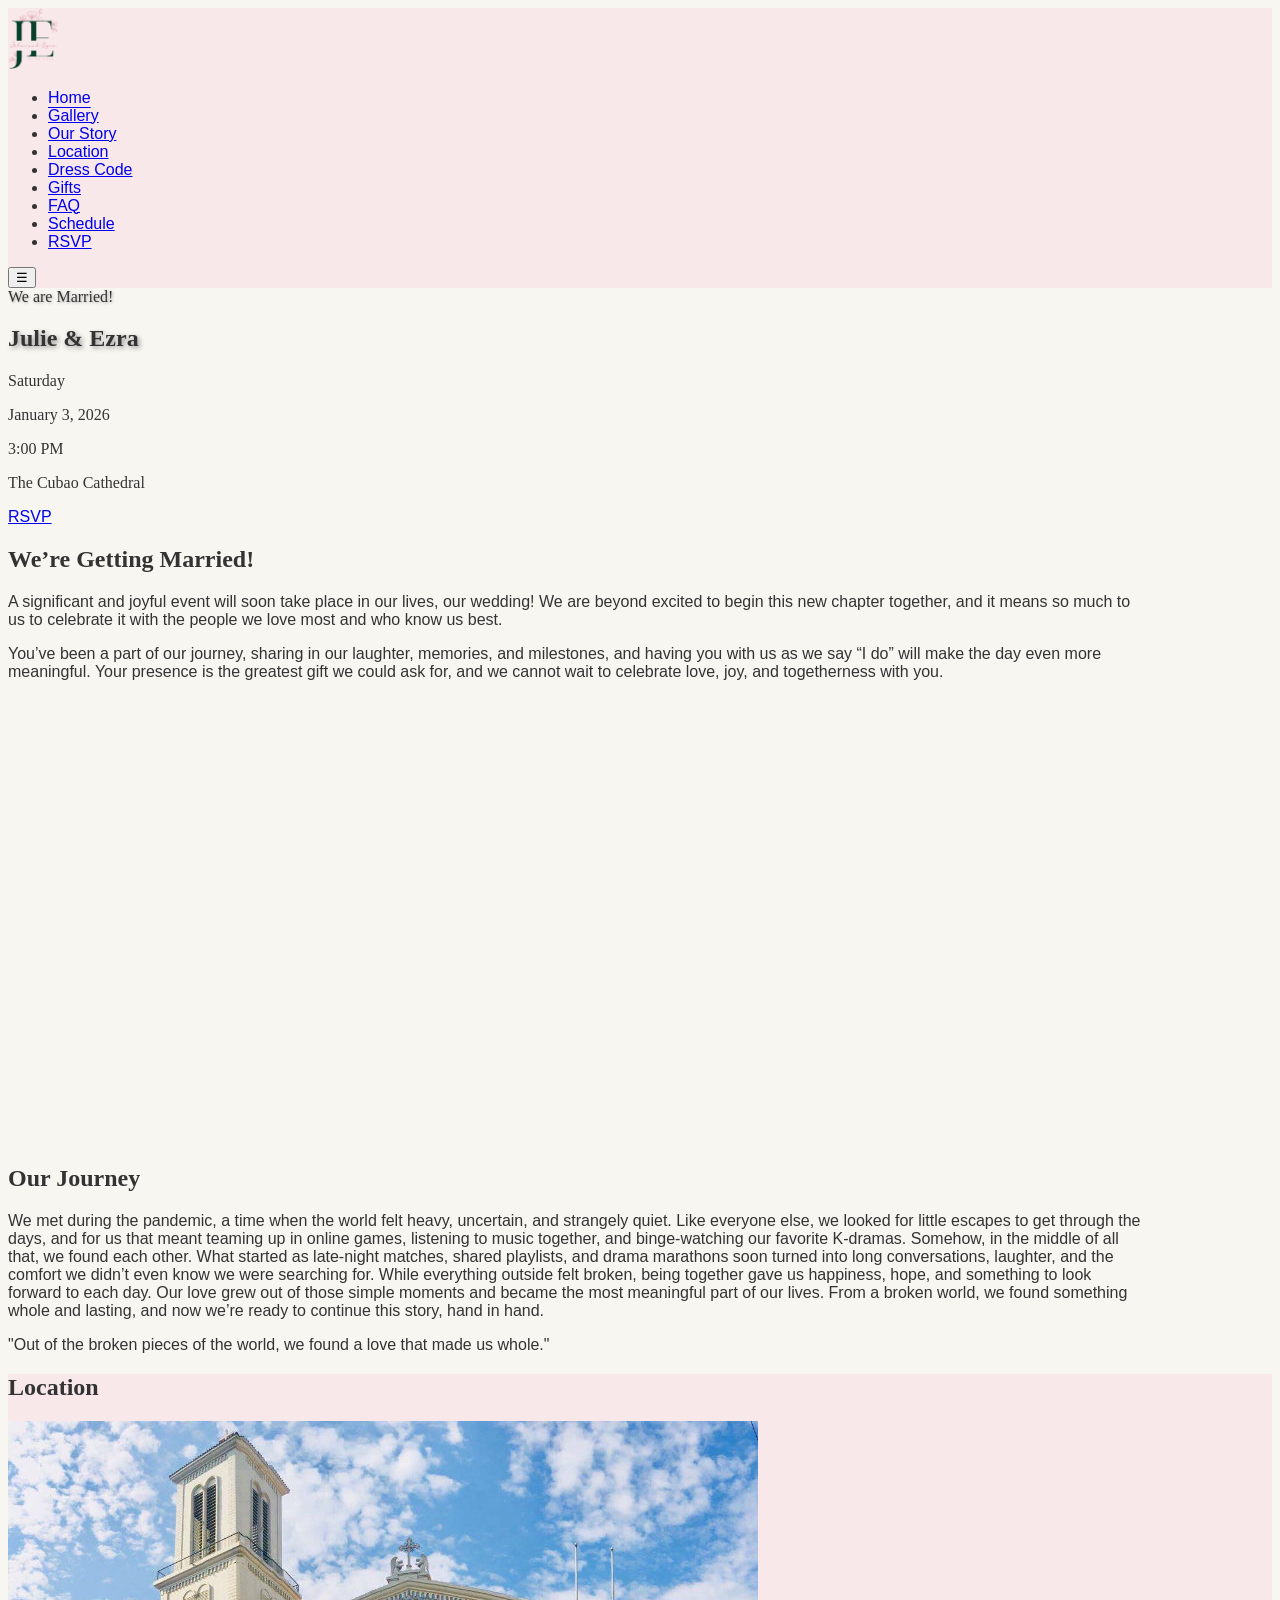
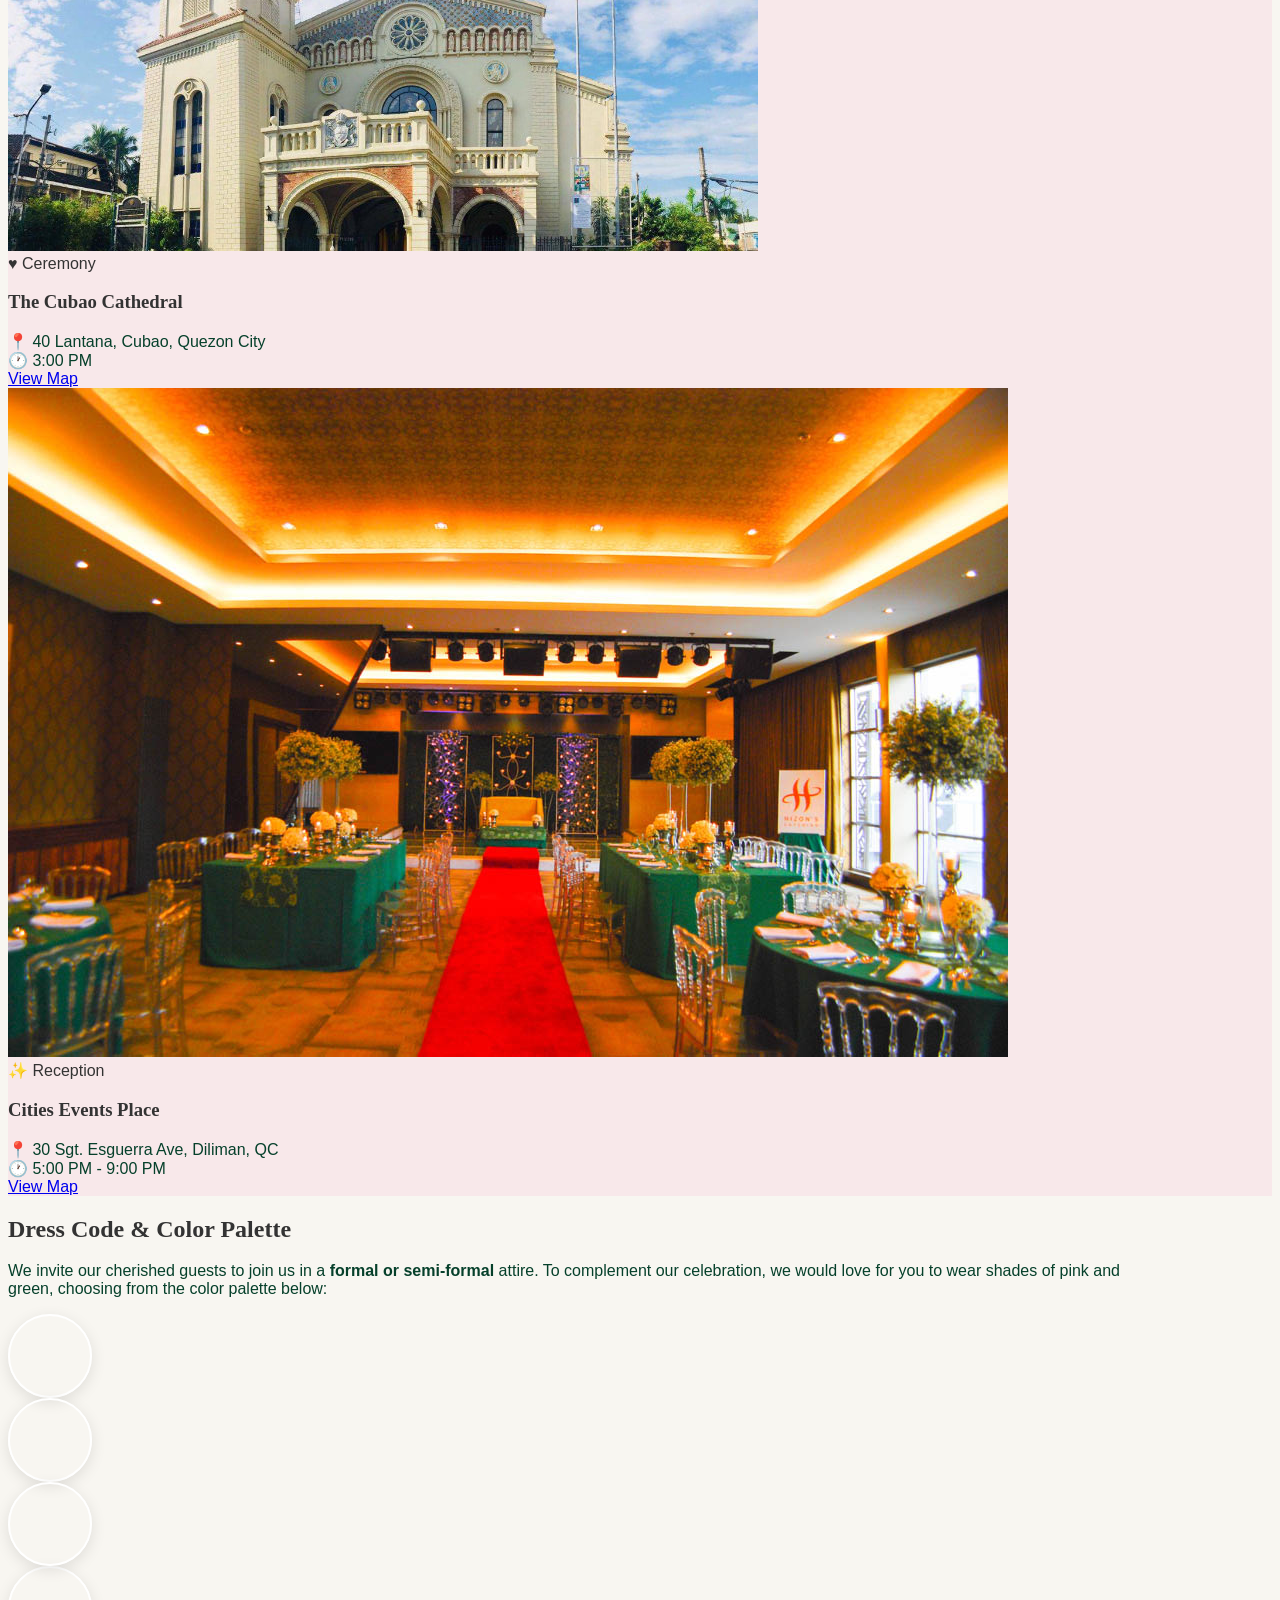
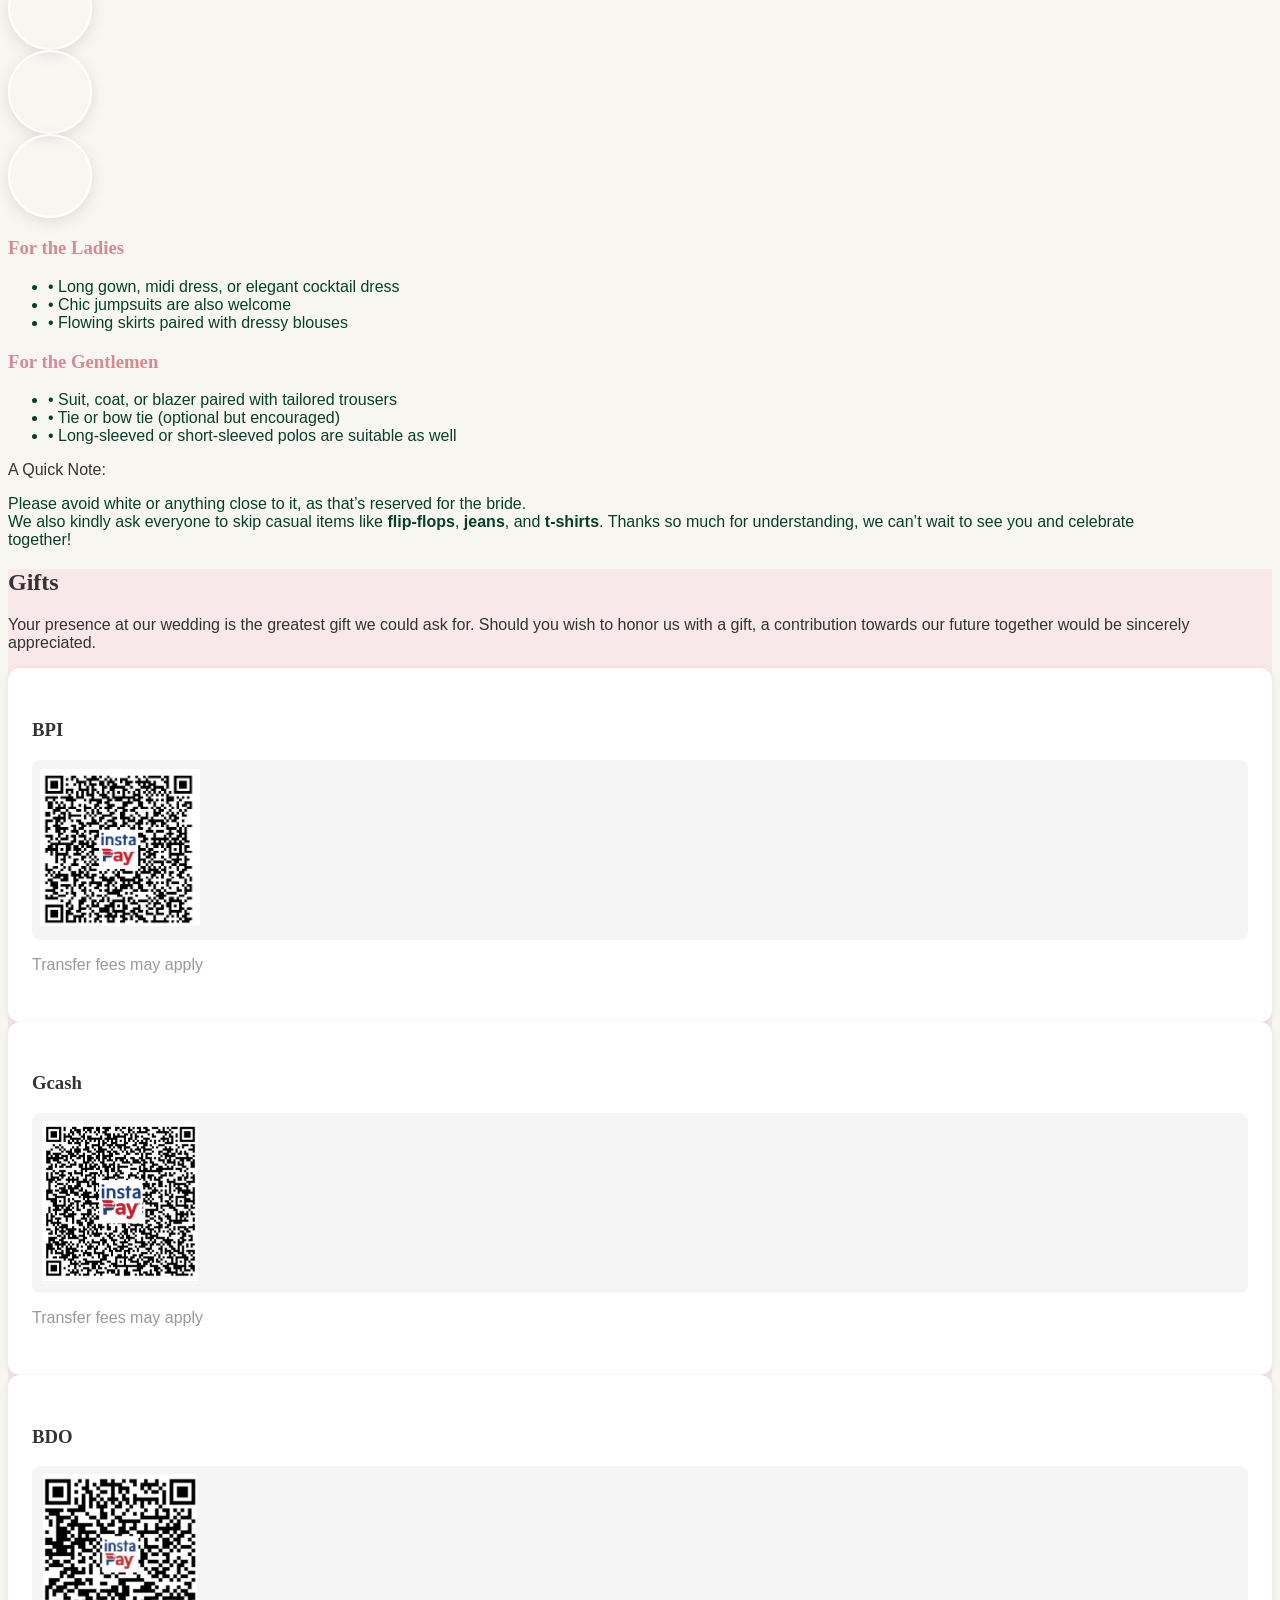
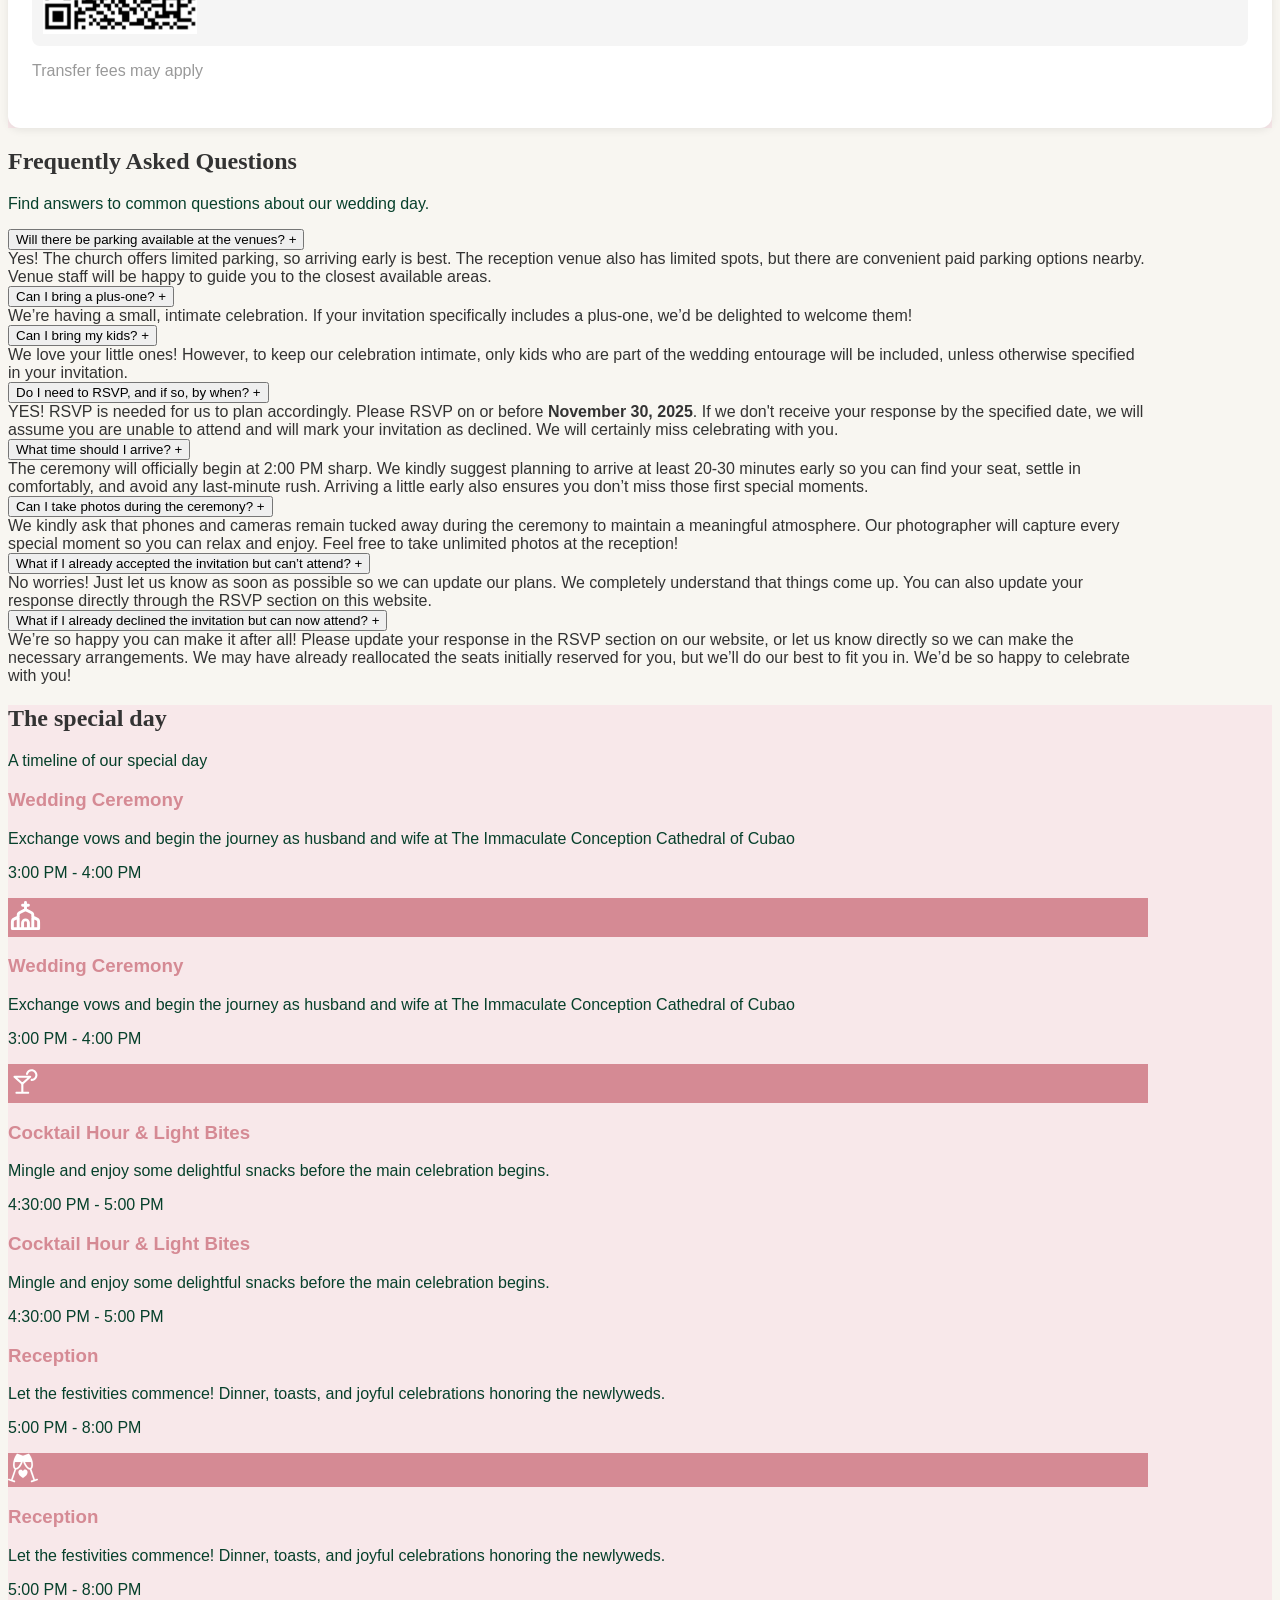
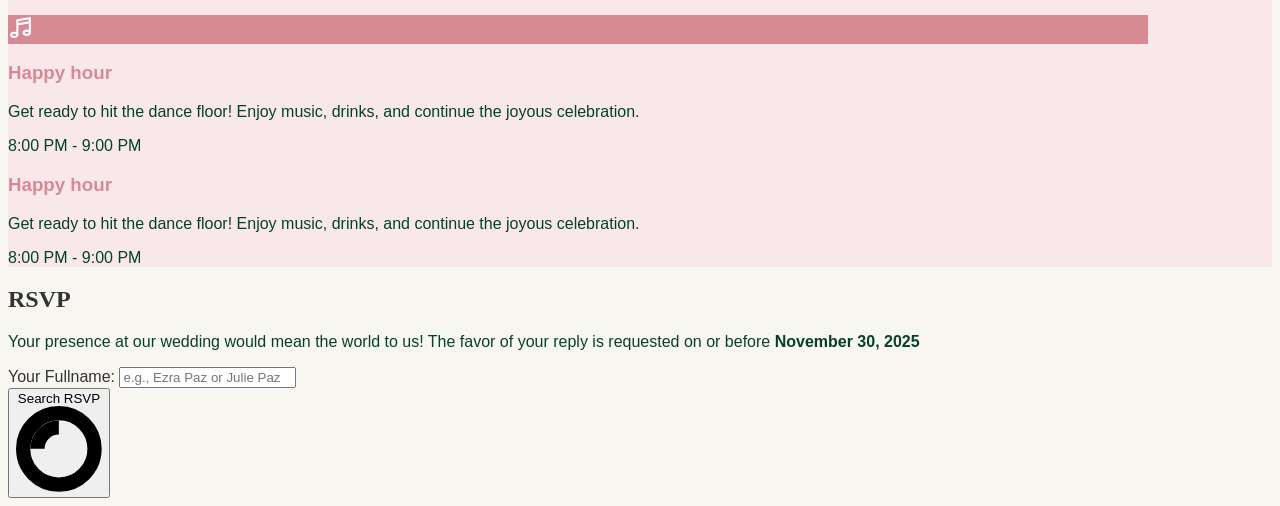
==== commit d412381e: "uniform gifts header and font color" ====
--- a/index.html
+++ b/index.html
@@ -485,8 +485,7 @@
           Gifts
         </h2>
 
-        <p class="text-lg md:text-xl leading-relaxed max-w-3xl mx-auto mb-12"
-          style="color: #333333; font-family: Georgia, serif;">
+        <p class="text-lg mb-6" style="color: var(--color-sage-green) max-w-3xl">
           Your presence at our wedding is the greatest gift we could ask for. Should you wish to honor us with a gift, a
           contribution towards our future together would be sincerely appreciated.
         </p>
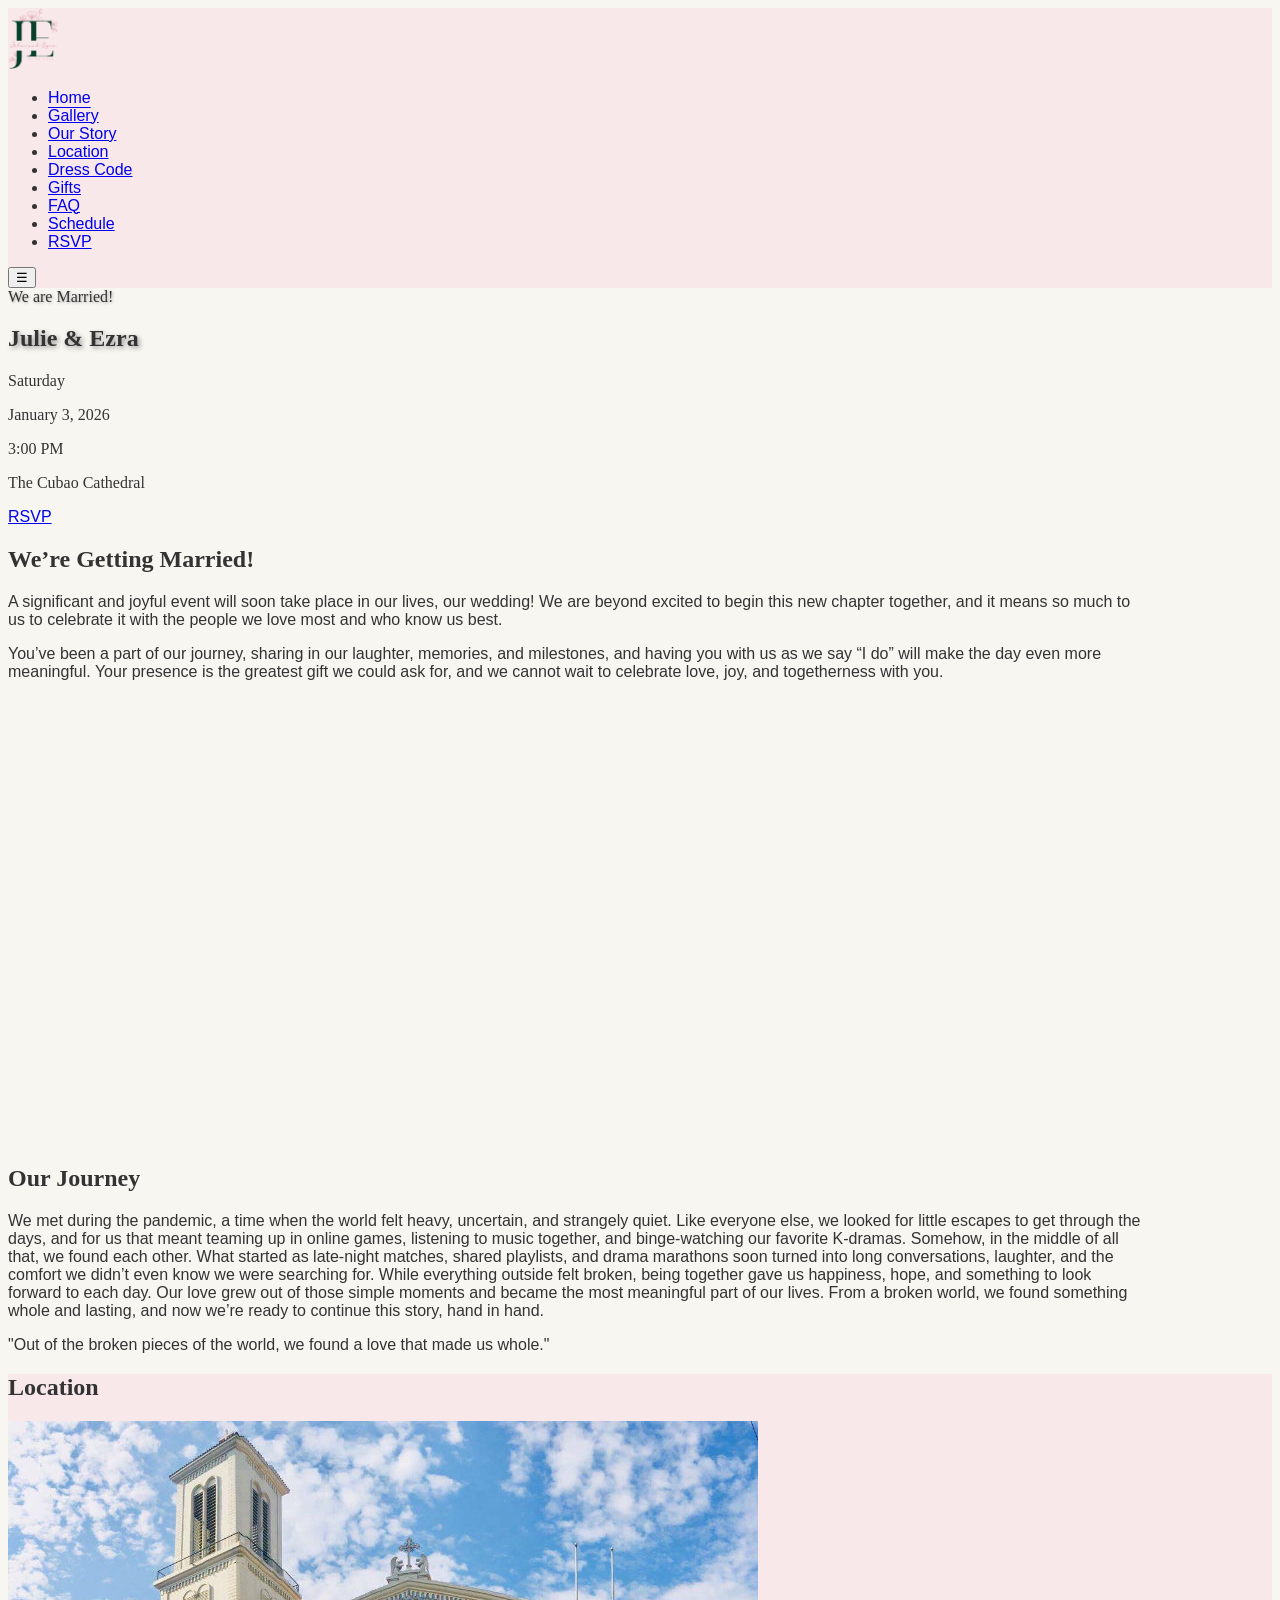
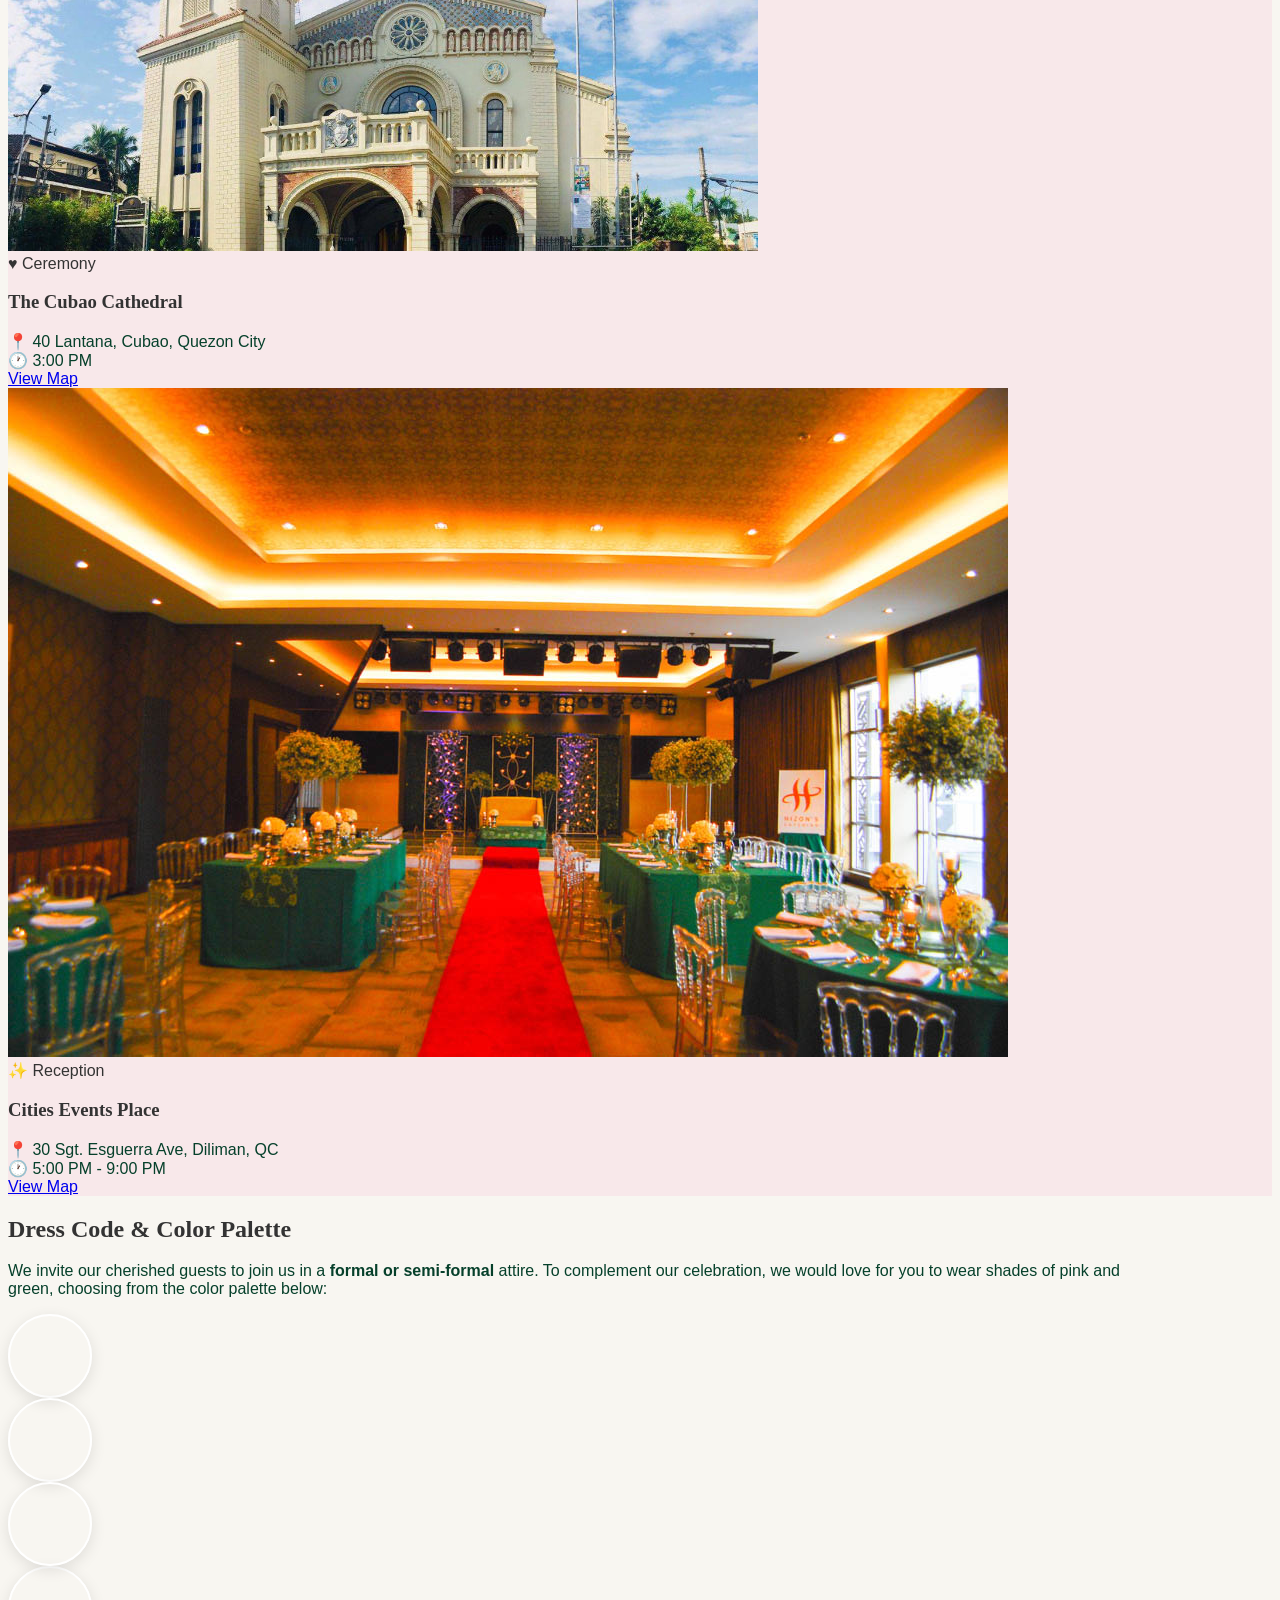
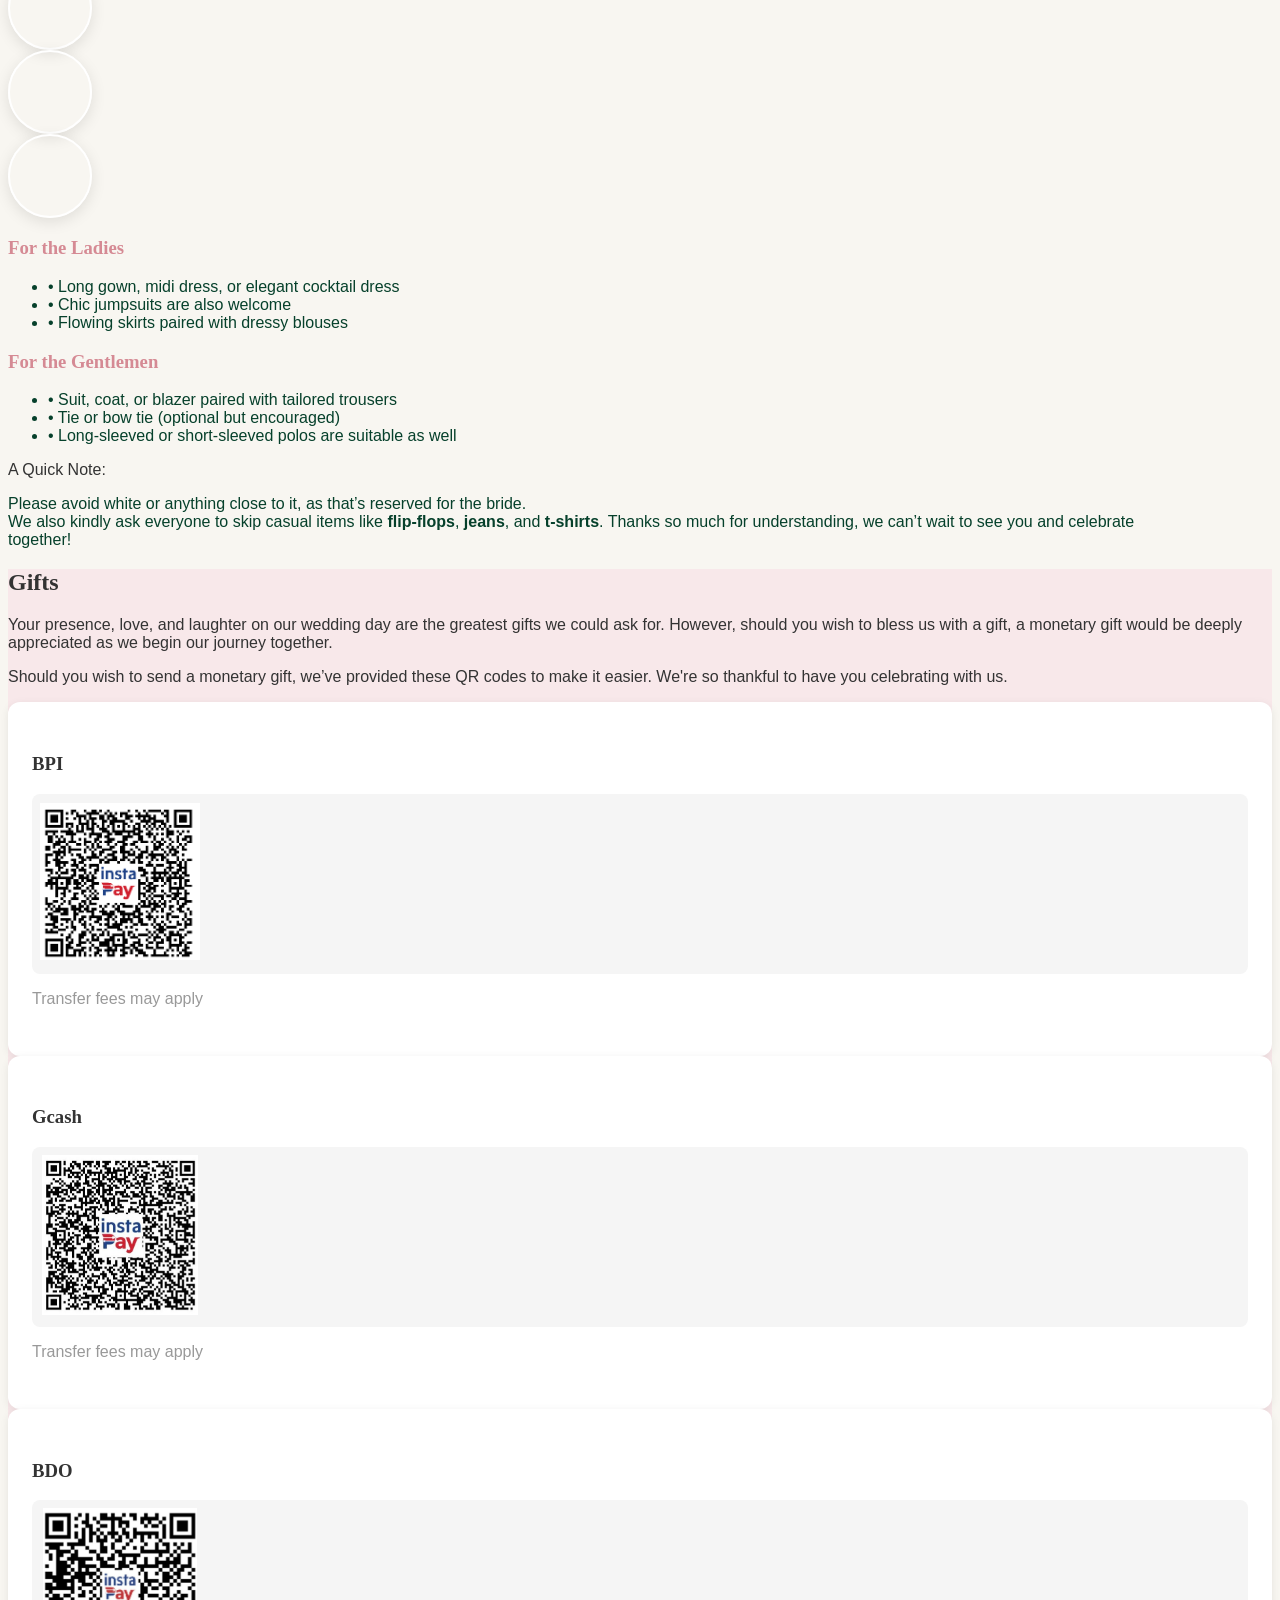
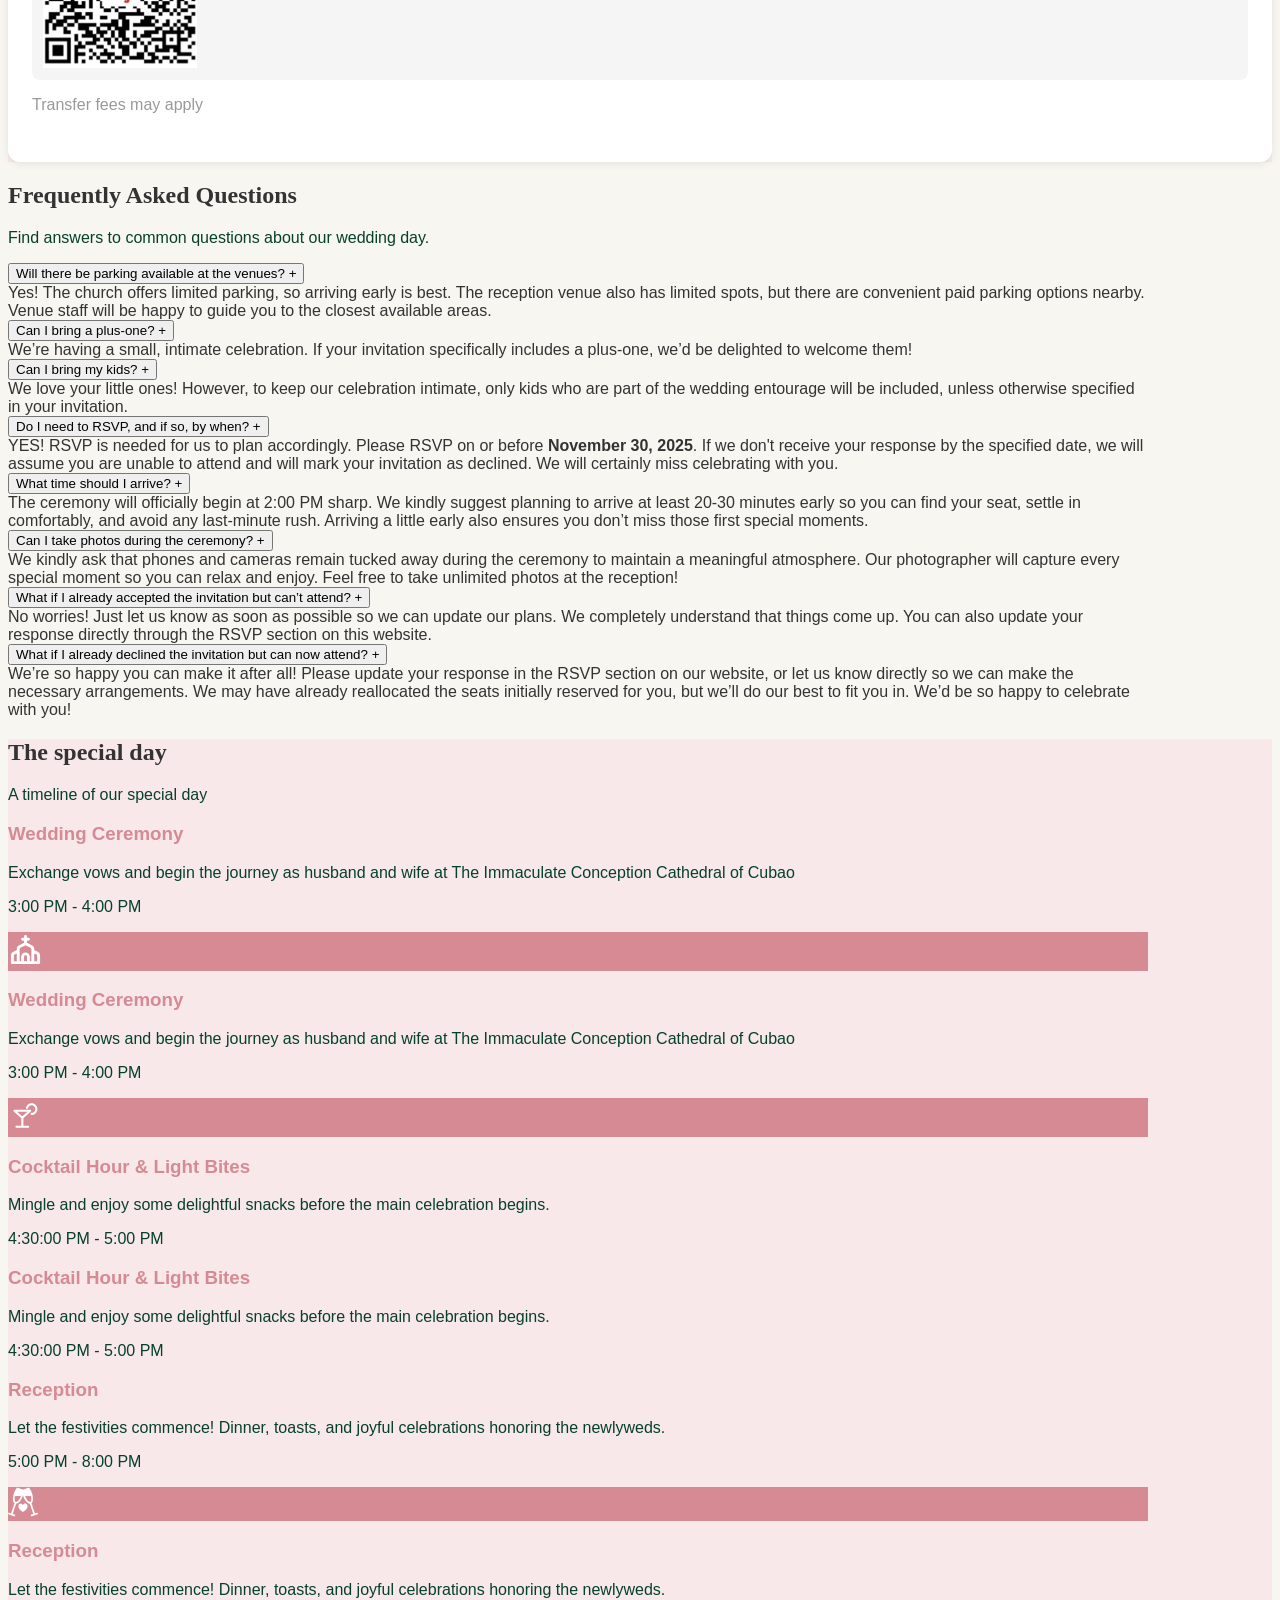
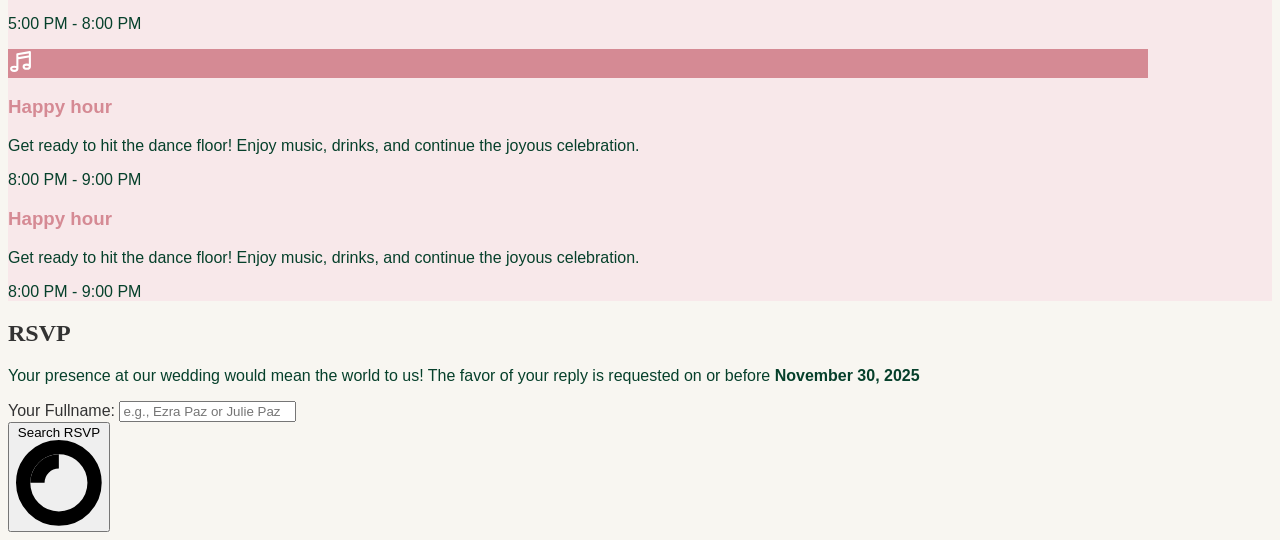
==== commit 8026bdd0: "Modify text and text color" ====
--- a/index.html
+++ b/index.html
@@ -485,9 +485,14 @@
           Gifts
         </h2>
 
-        <p class="text-lg mb-6" style="color: var(--color-sage-green) max-w-3xl">
-          Your presence at our wedding is the greatest gift we could ask for. Should you wish to honor us with a gift, a
-          contribution towards our future together would be sincerely appreciated.
+        <p class="text-lg mb-6" style="color: var(--color-sage-green) max-w-2xl">
+          Your presence, love, and laughter on our wedding day are the greatest gifts we could ask for. However, should
+          you wish to bless us with a gift, a monetary gift would be deeply appreciated as we begin our journey
+          together.
+        </p>
+        <p class="text-lg mb-6" style="color: var(--color-sage-green) max-w-2xl">
+          Should you wish to send a monetary gift, we’ve provided these QR codes to make it easier. We're so thankful to
+          have you celebrating with us.
         </p>
       </div>
 
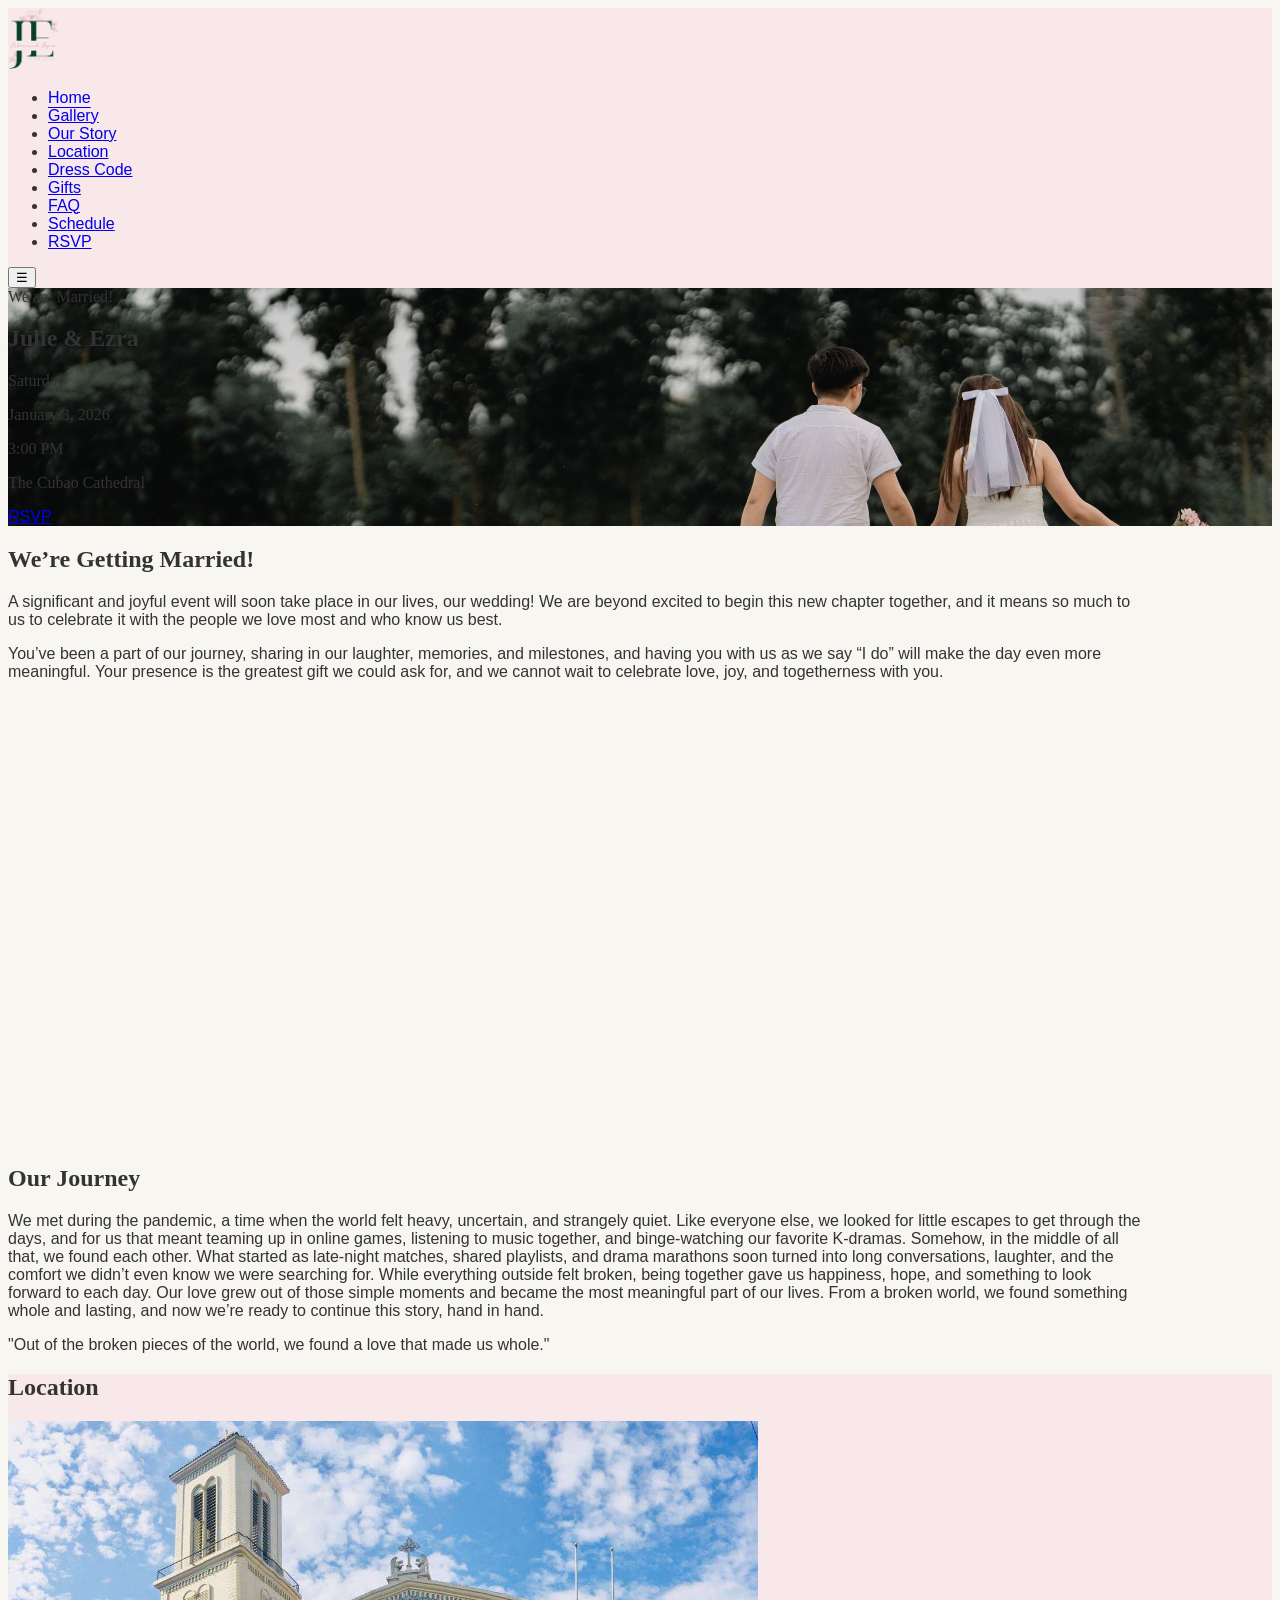
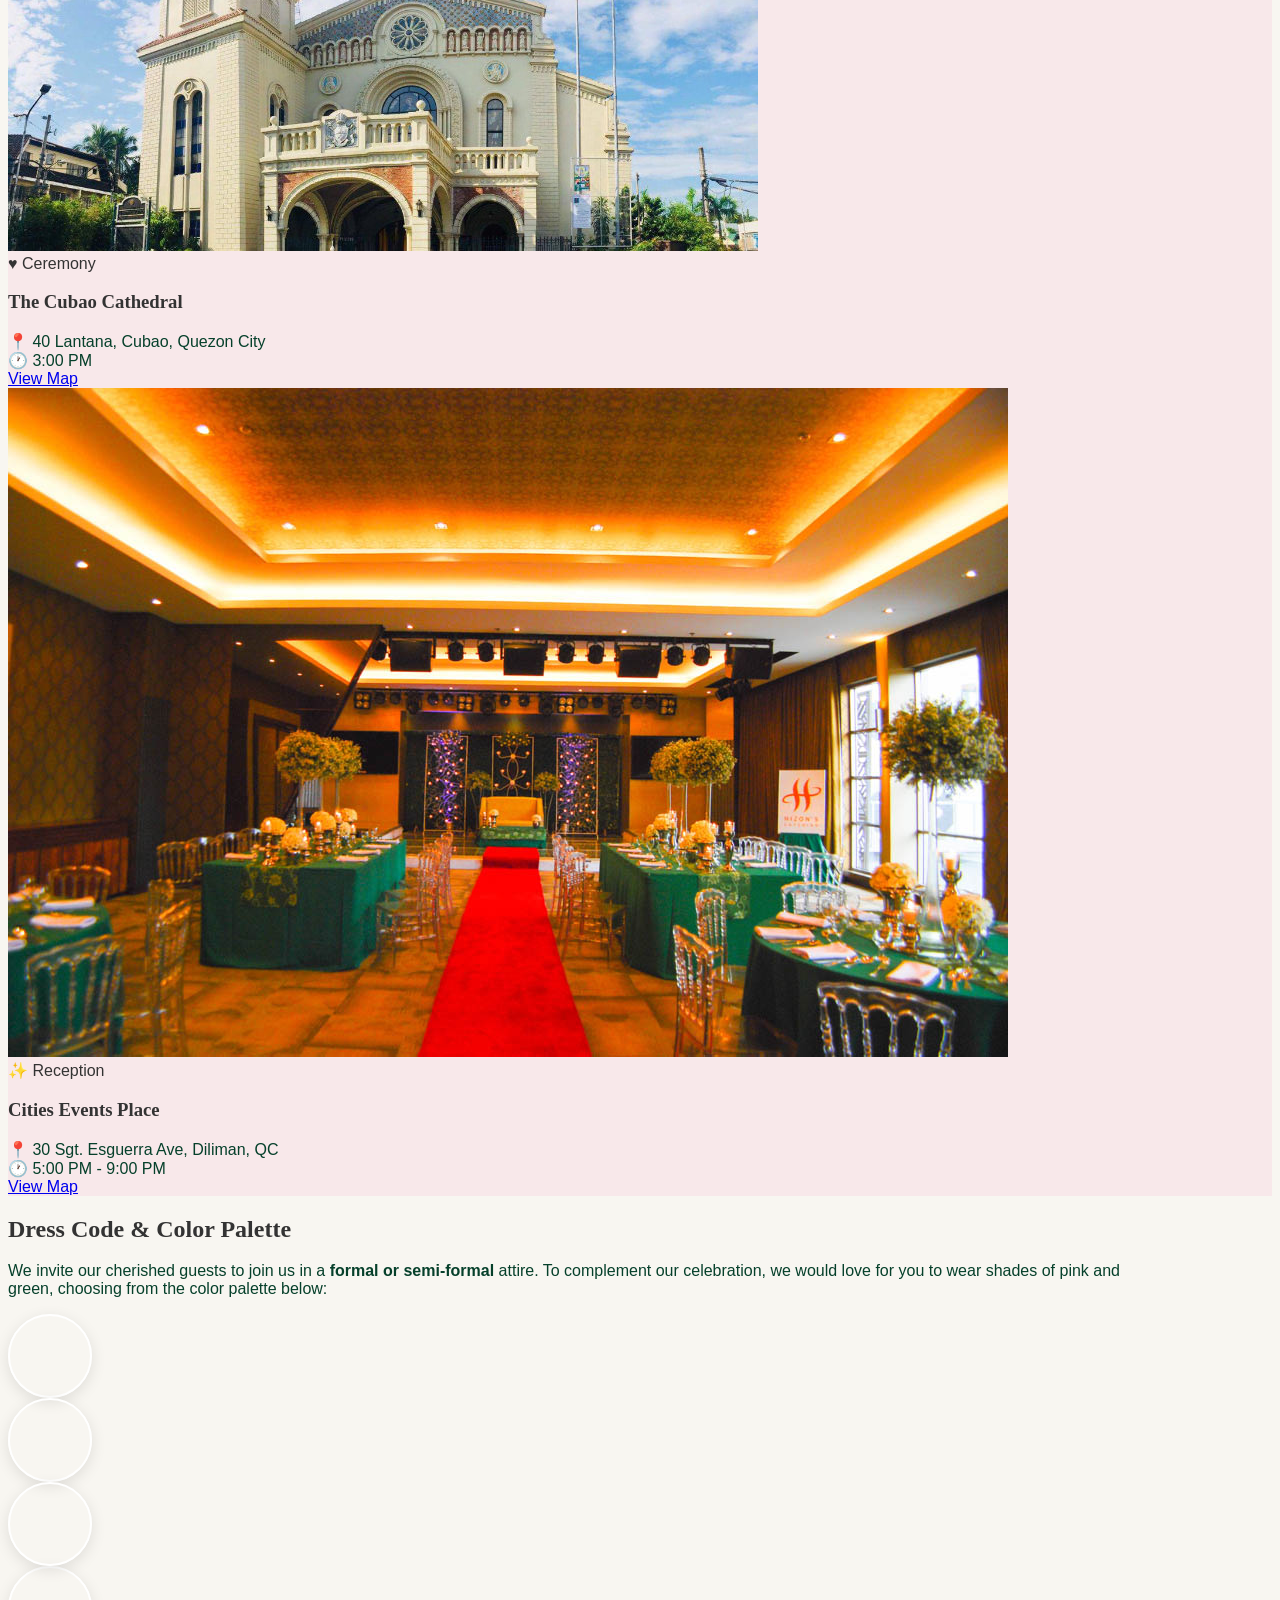
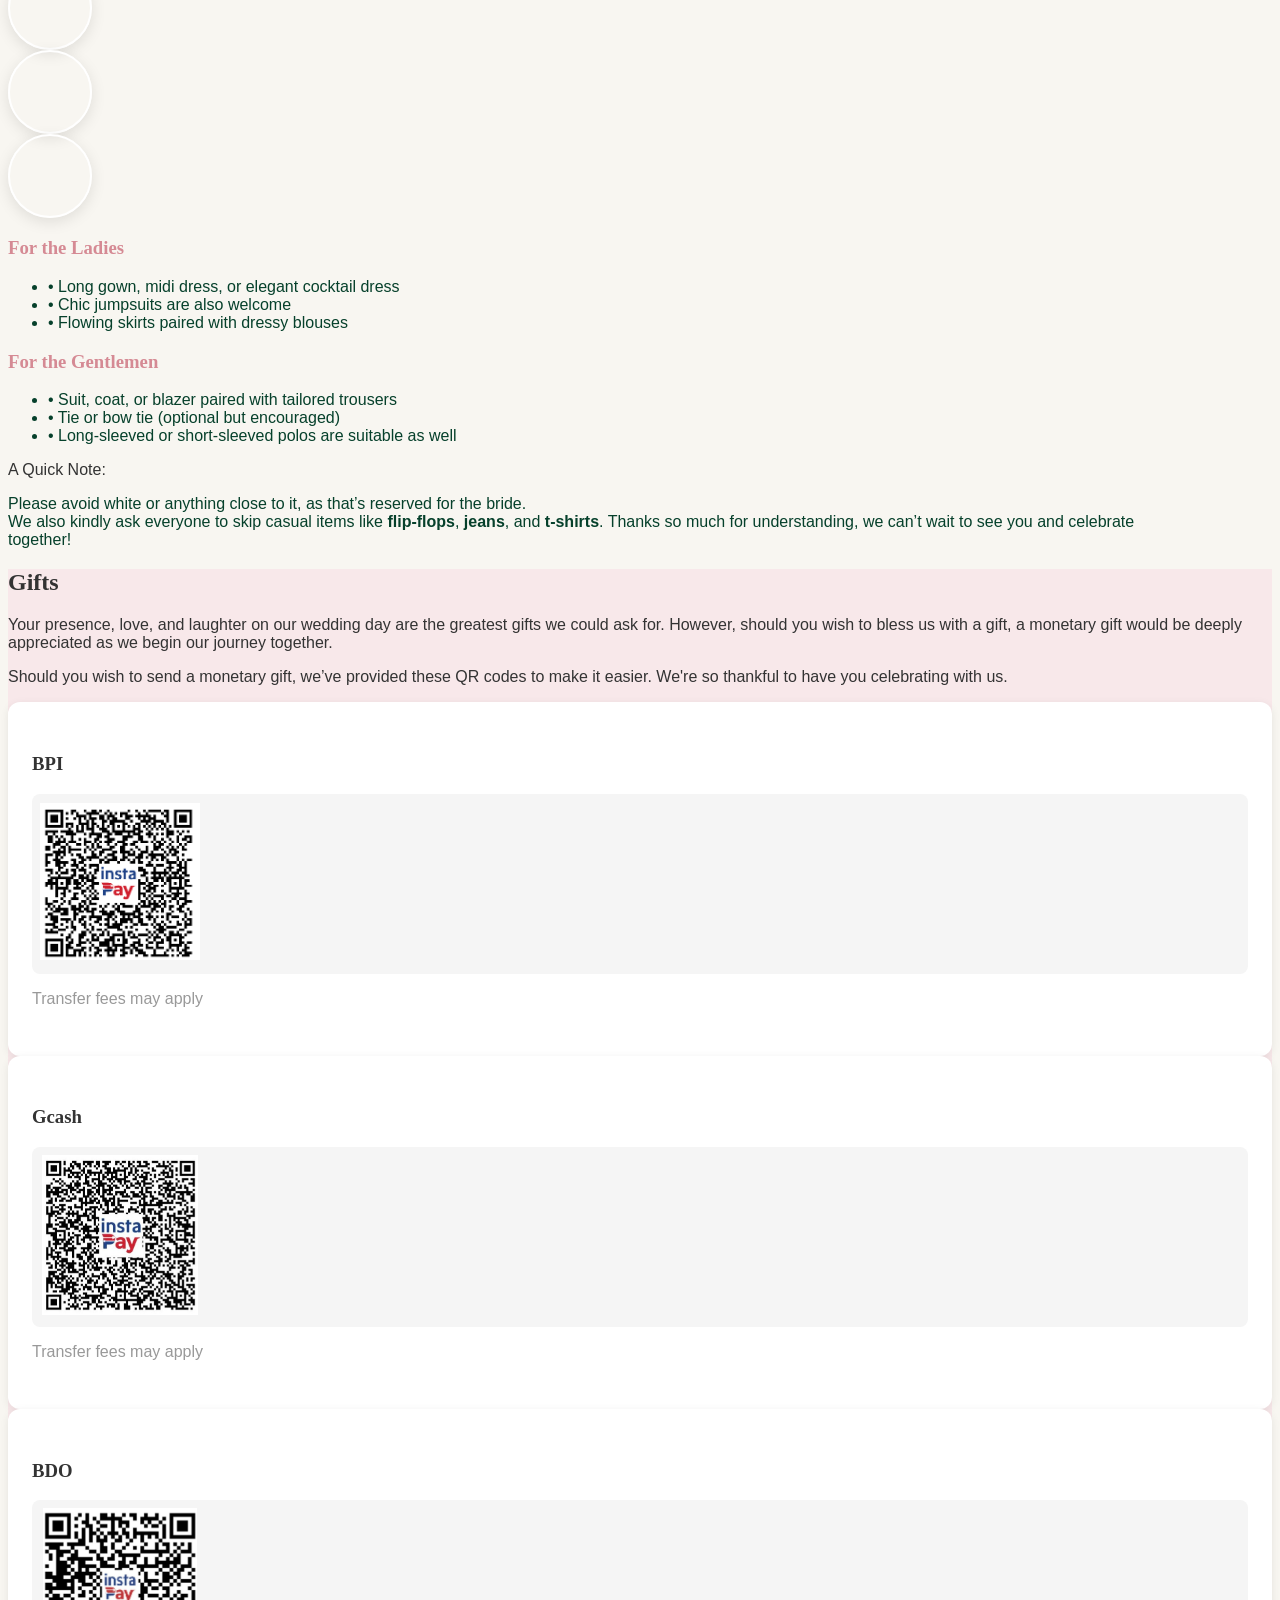
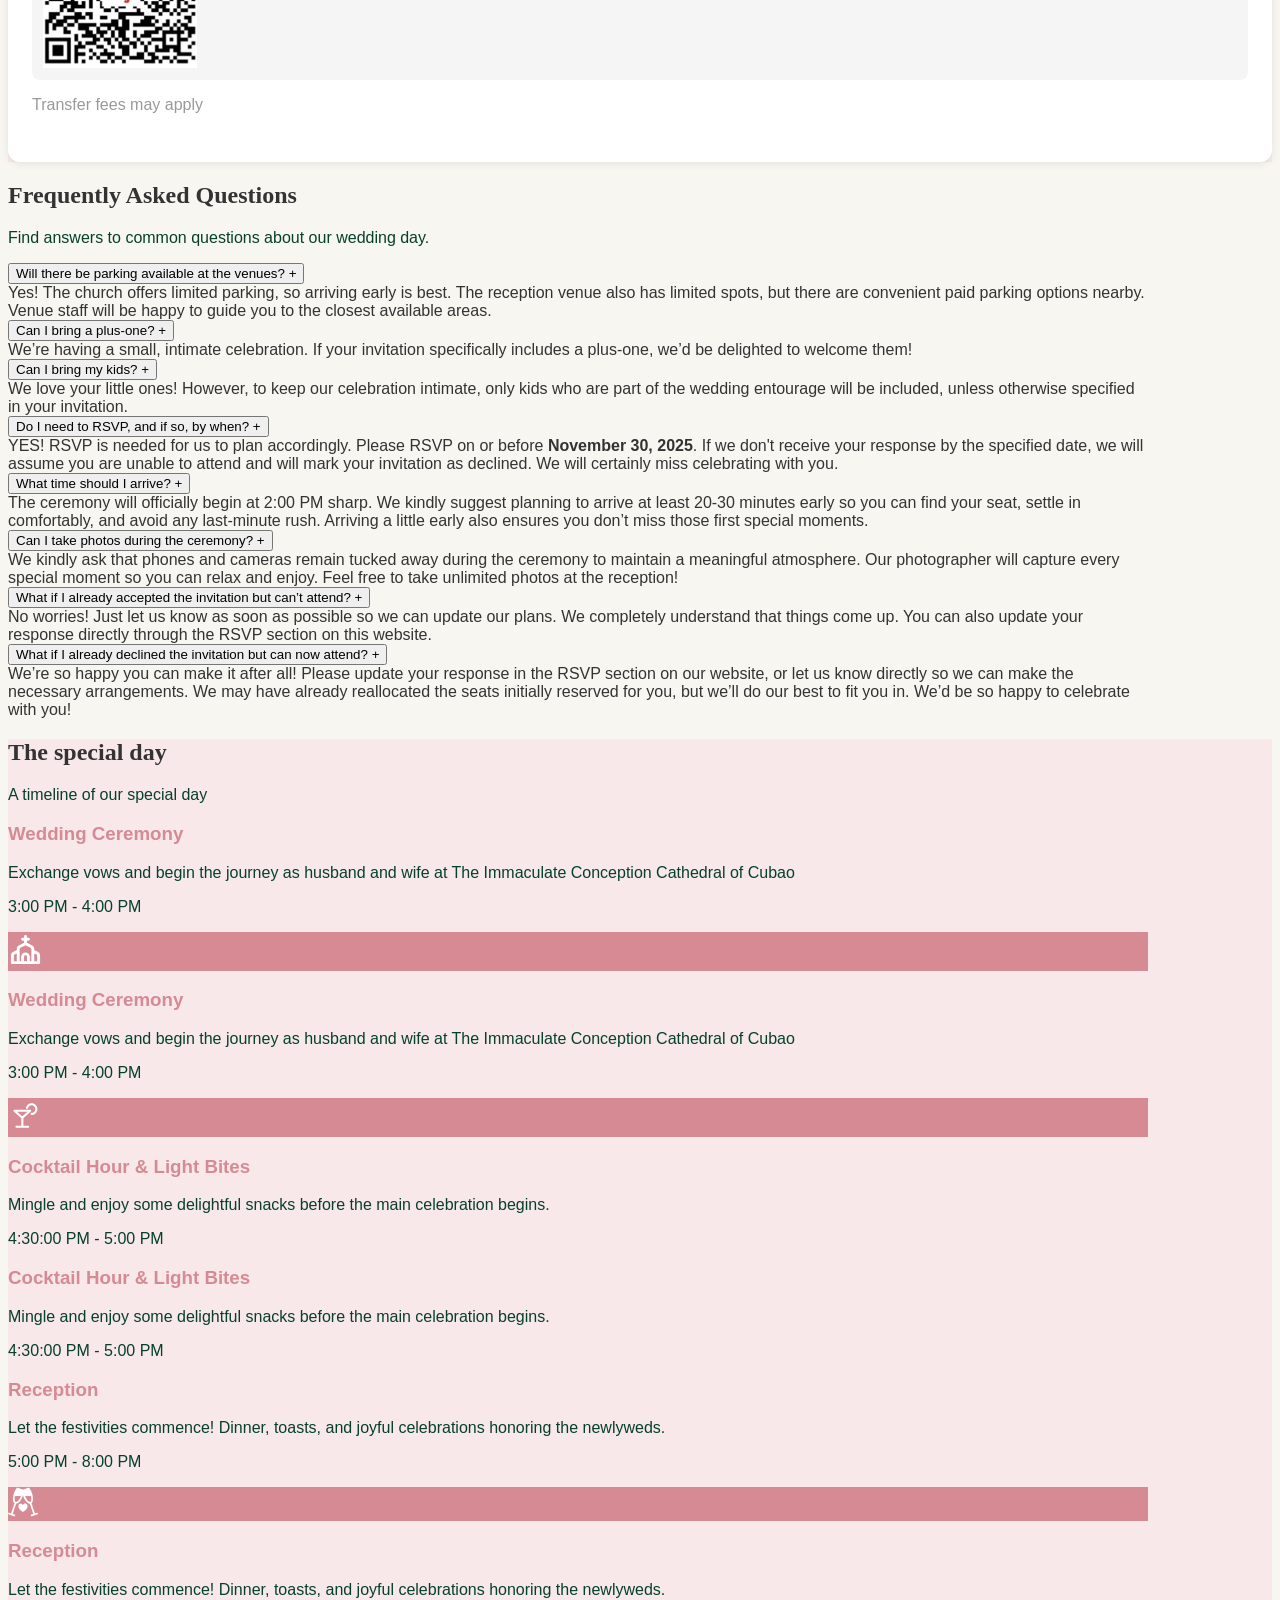
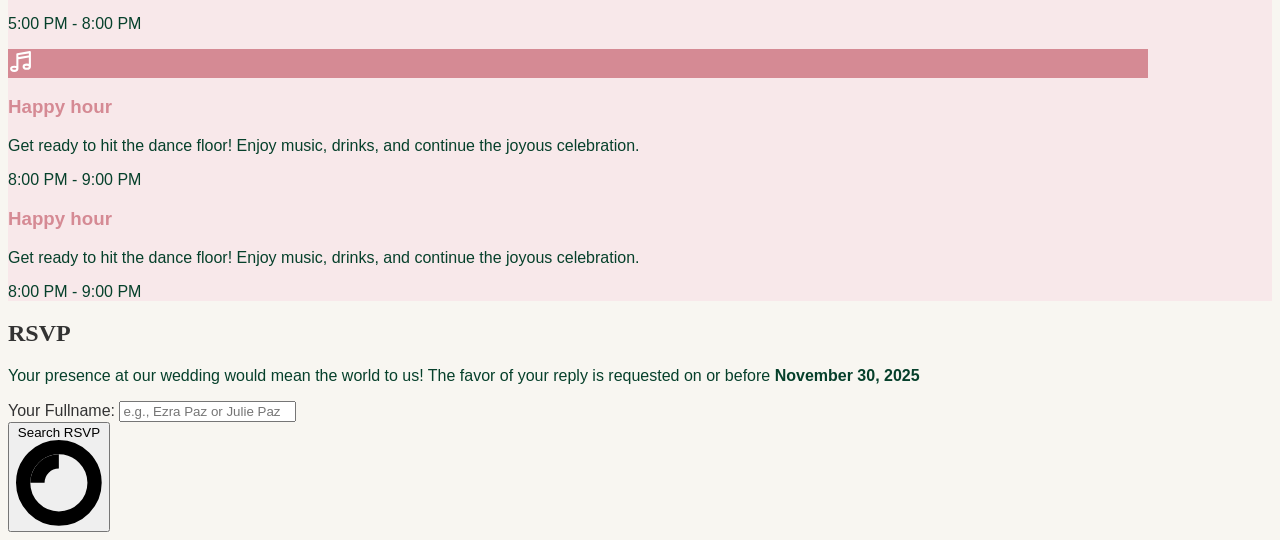
==== commit b988359e: "Arrange images" ====
--- a/index.html
+++ b/index.html
@@ -209,98 +209,123 @@
       <div class="splide__track">
         <ul class="splide__list">
           <li class="splide__slide">
+            <a href="./1.jpg" class="glightbox" data-gallery="wedding-gallery">
+              <img src="./1.jpg" />
+            </a>
+          </li>
+          <li class="splide__slide">
+            <a href="./2.jpg" class="glightbox" data-gallery="wedding-gallery">
+              <img src="./2.jpg" />
+            </a>
+          </li>
+          <li class="splide__slide">
+            <a href="./3.jpg" class="glightbox" data-gallery="wedding-gallery">
+              <img src="./3.jpg" />
+            </a>
+          </li>
+          <li class="splide__slide">
+            <a href="./4.jpg" class="glightbox" data-gallery="wedding-gallery">
+              <img src="./4.jpg" />
+            </a>
+          </li>
+          <li class="splide__slide">
+            <a href="./5.jpg" class="glightbox" data-gallery="wedding-gallery">
+              <img src="./5.jpg" />
+            </a>
+          </li>
+          <li class="splide__slide">
+            <a href="./6.jpg" class="glightbox" data-gallery="wedding-gallery">
+              <img src="./6.jpg" />
+            </a>
+          </li>
+          <li class="splide__slide">
+            <a href="./7.jpg" class="glightbox" data-gallery="wedding-gallery">
+              <img src="./7.jpg" />
+            </a>
+          </li>
+          <li class="splide__slide">
+            <a href="./8.jpg" class="glightbox" data-gallery="wedding-gallery">
+              <img src="./8.jpg" />
+            </a>
+          </li>
+          <li class="splide__slide">
+            <a href="./9.jpg" class="glightbox" data-gallery="wedding-gallery">
+              <img src="./9.jpg" />
+            </a>
+          </li>
+          <li class="splide__slide">
+            <a href="./10.jpg" class="glightbox" data-gallery="wedding-gallery">
+              <img src="./10.jpg" />
+            </a>
+          </li>
+          <li class="splide__slide">
+            <a href="./11.jpg" class="glightbox" data-gallery="wedding-gallery">
+              <img src="./11.jpg" />
+            </a>
+          </li>
+          <li class="splide__slide">
+            <a href="./12.jpg" class="glightbox" data-gallery="wedding-gallery">
+              <img src="./12.jpg" />
+            </a>
+          </li>
+          <li class="splide__slide">
+            <a href="./13.jpg" class="glightbox" data-gallery="wedding-gallery">
+              <img src="./13.jpg" />
+            </a>
+          </li>
+          <li class="splide__slide">
+            <a href="./14.jpg" class="glightbox" data-gallery="wedding-gallery">
+              <img src="./14.jpg" />
+            </a>
+          </li>
+          <li class="splide__slide">
+            <a href="./15.jpg" class="glightbox" data-gallery="wedding-gallery">
+              <img src="./15.jpg" />
+            </a>
+          </li>
+          <li class="splide__slide">
             <a href="./16.jpg" class="glightbox" data-gallery="wedding-gallery">
               <img src="./16.jpg" />
             </a>
           </li>
           <li class="splide__slide">
-            <a href="./15.jpg" class="glightbox" data-gallery="wedding-gallery">
-              <img src="./15.jpg" />
-            </a>
-          </li>
-          <li class="splide__slide">
-            <a href="./14.jpg" class="glightbox" data-gallery="wedding-gallery">
-              <img src="./14.jpg" />
-            </a>
-          </li>
-          <li class="splide__slide">
-            <a href="./1.jpg" class="glightbox" data-gallery="wedding-gallery">
-              <img src="./1.jpg" />
-            </a>
-          </li>
-          <li class="splide__slide">
-            <a href="./2.jpg" class="glightbox" data-gallery="wedding-gallery">
-              <img src="./2.jpg" />
-            </a>
-          </li>
-          <li class="splide__slide">
             <a href="./17.jpg" class="glightbox" data-gallery="wedding-gallery">
               <img src="./17.jpg" />
             </a>
           </li>
           <li class="splide__slide">
-            <a href="./3.jpg" class="glightbox" data-gallery="wedding-gallery">
-              <img src="./3.jpg" />
-            </a>
-          </li>
-          <li class="splide__slide">
-            <a href="./4.jpg" class="glightbox" data-gallery="wedding-gallery">
-              <img src="./4.jpg" />
-            </a>
-          </li>
-          <li class="splide__slide">
-            <a href="./5.jpg" class="glightbox" data-gallery="wedding-gallery">
-              <img src="./5.jpg" />
-            </a>
-          </li>
-          <li class="splide__slide">
-            <a href="./6.jpg" class="glightbox" data-gallery="wedding-gallery">
-              <img src="./6.jpg" />
-            </a>
-          </li>
-          <li class="splide__slide">
             <a href="./18.jpg" class="glightbox" data-gallery="wedding-gallery">
               <img src="./18.jpg" />
             </a>
           </li>
           <li class="splide__slide">
-            <a href="./7.jpg" class="glightbox" data-gallery="wedding-gallery">
-              <img src="./7.jpg" />
-            </a>
-          </li>
-          <li class="splide__slide">
-            <a href="./8.jpg" class="glightbox" data-gallery="wedding-gallery">
-              <img src="./8.jpg" />
-            </a>
-          </li>
-          <li class="splide__slide">
-            <a href="./9.jpg" class="glightbox" data-gallery="wedding-gallery">
-              <img src="./9.jpg" />
-            </a>
-          </li>
-          <li class="splide__slide">
-            <a href="./10.jpg" class="glightbox" data-gallery="wedding-gallery">
-              <img src="./10.jpg" />
-            </a>
-          </li>
-          <li class="splide__slide">
             <a href="./19.jpg" class="glightbox" data-gallery="wedding-gallery">
               <img src="./19.jpg" />
             </a>
           </li>
           <li class="splide__slide">
-            <a href="./11.jpg" class="glightbox" data-gallery="wedding-gallery">
-              <img src="./11.jpg" />
-            </a>
-          </li>
-          <li class="splide__slide">
-            <a href="./12.jpg" class="glightbox" data-gallery="wedding-gallery">
-              <img src="./12.jpg" />
-            </a>
-          </li>
-          <li class="splide__slide">
-            <a href="./13.jpg" class="glightbox" data-gallery="wedding-gallery">
-              <img src="./13.jpg" />
+            <a href="./20.jpg" class="glightbox" data-gallery="wedding-gallery">
+              <img src="./20.jpg" />
+            </a>
+          </li>
+          <li class="splide__slide">
+            <a href="./21.jpg" class="glightbox" data-gallery="wedding-gallery">
+              <img src="./21.jpg" />
+            </a>
+          </li>
+          <li class="splide__slide">
+            <a href="./22.jpg" class="glightbox" data-gallery="wedding-gallery">
+              <img src="./22.jpg" />
+            </a>
+          </li>
+          <li class="splide__slide">
+            <a href="./23.jpg" class="glightbox" data-gallery="wedding-gallery">
+              <img src="./23.jpg" />
+            </a>
+          </li>
+          <li class="splide__slide">
+            <a href="./24.jpg" class="glightbox" data-gallery="wedding-gallery">
+              <img src="./24.jpg" />
             </a>
           </li>
         </ul>
--- a/css/style.css
+++ b/css/style.css
@@ -99,7 +99,7 @@
 
 /* --- Hero Section Parallax --- */
 .hero-background {
-  background-image: url("../10.jpg"); /* Adjusted path */
+  background-image: url("../bg.jpg"); /* Adjusted path */
   background-size: cover;
   background-position: center;
   background-attachment: fixed;
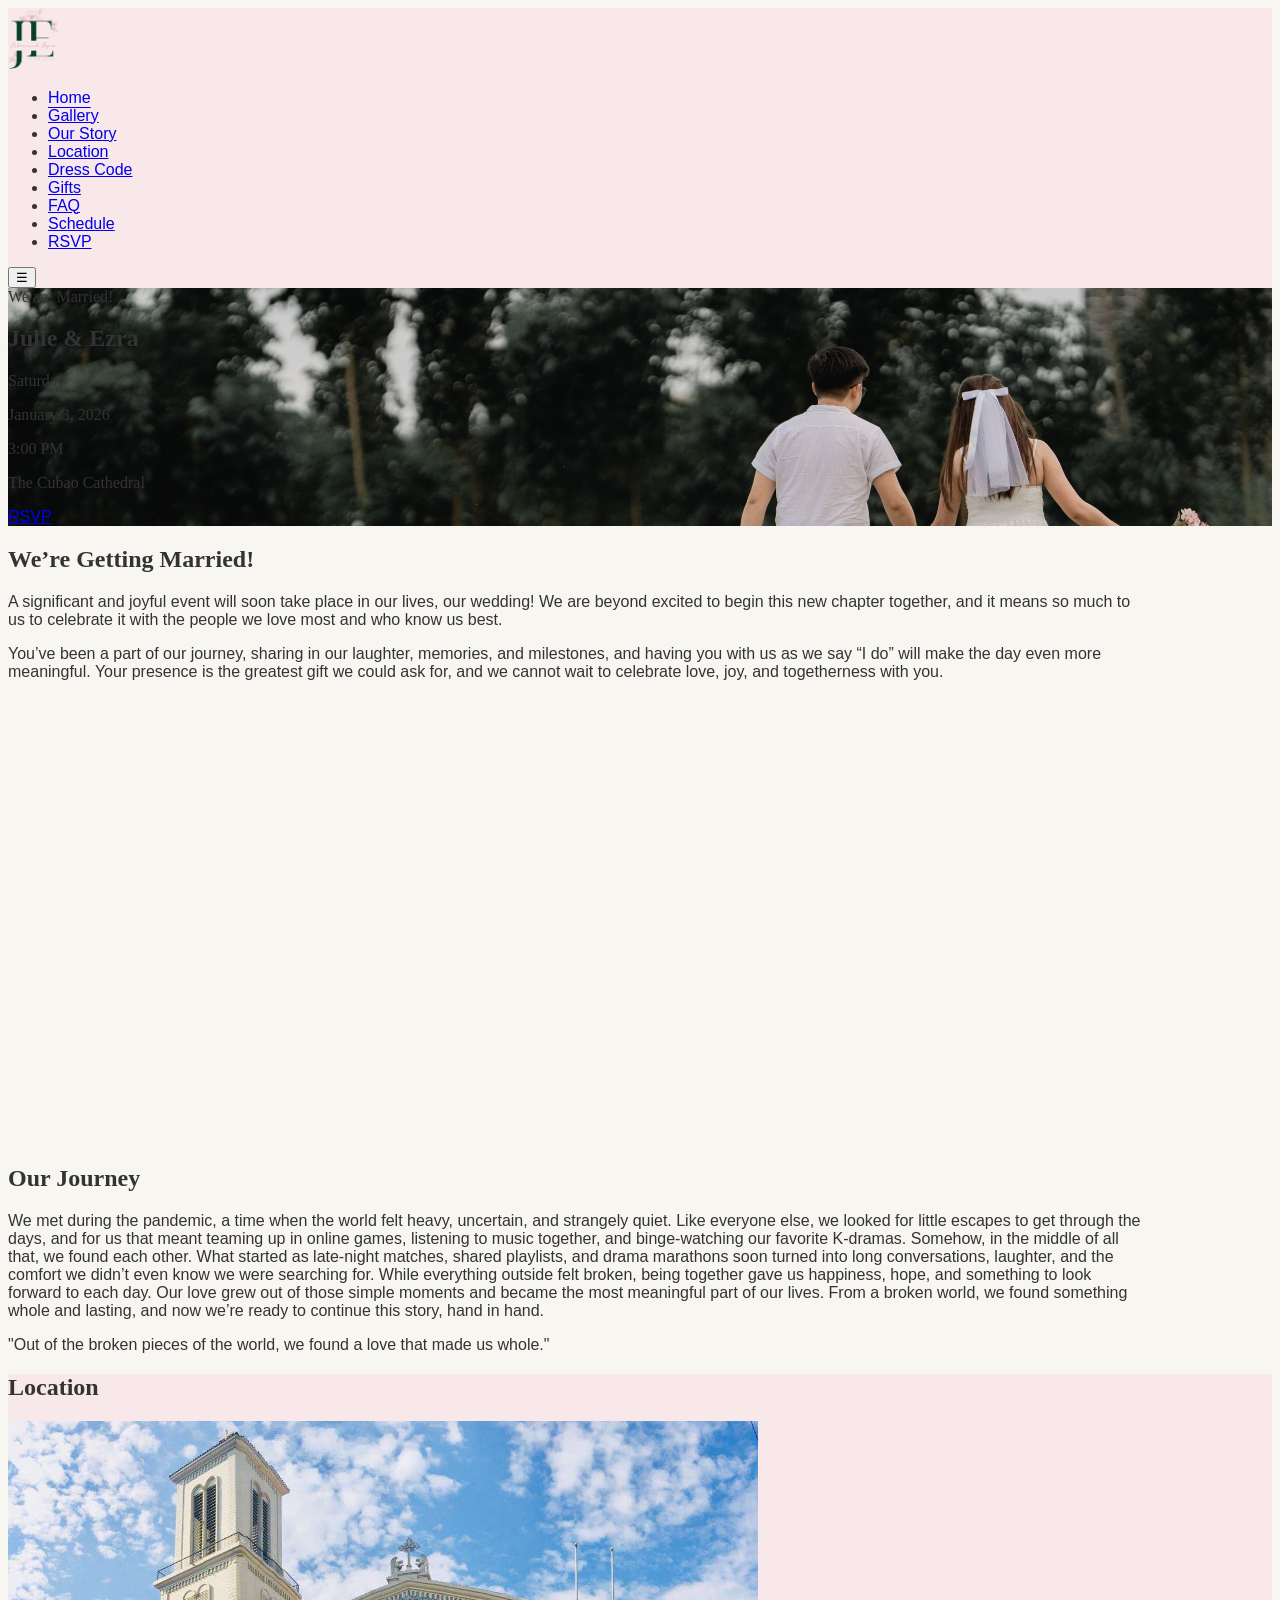
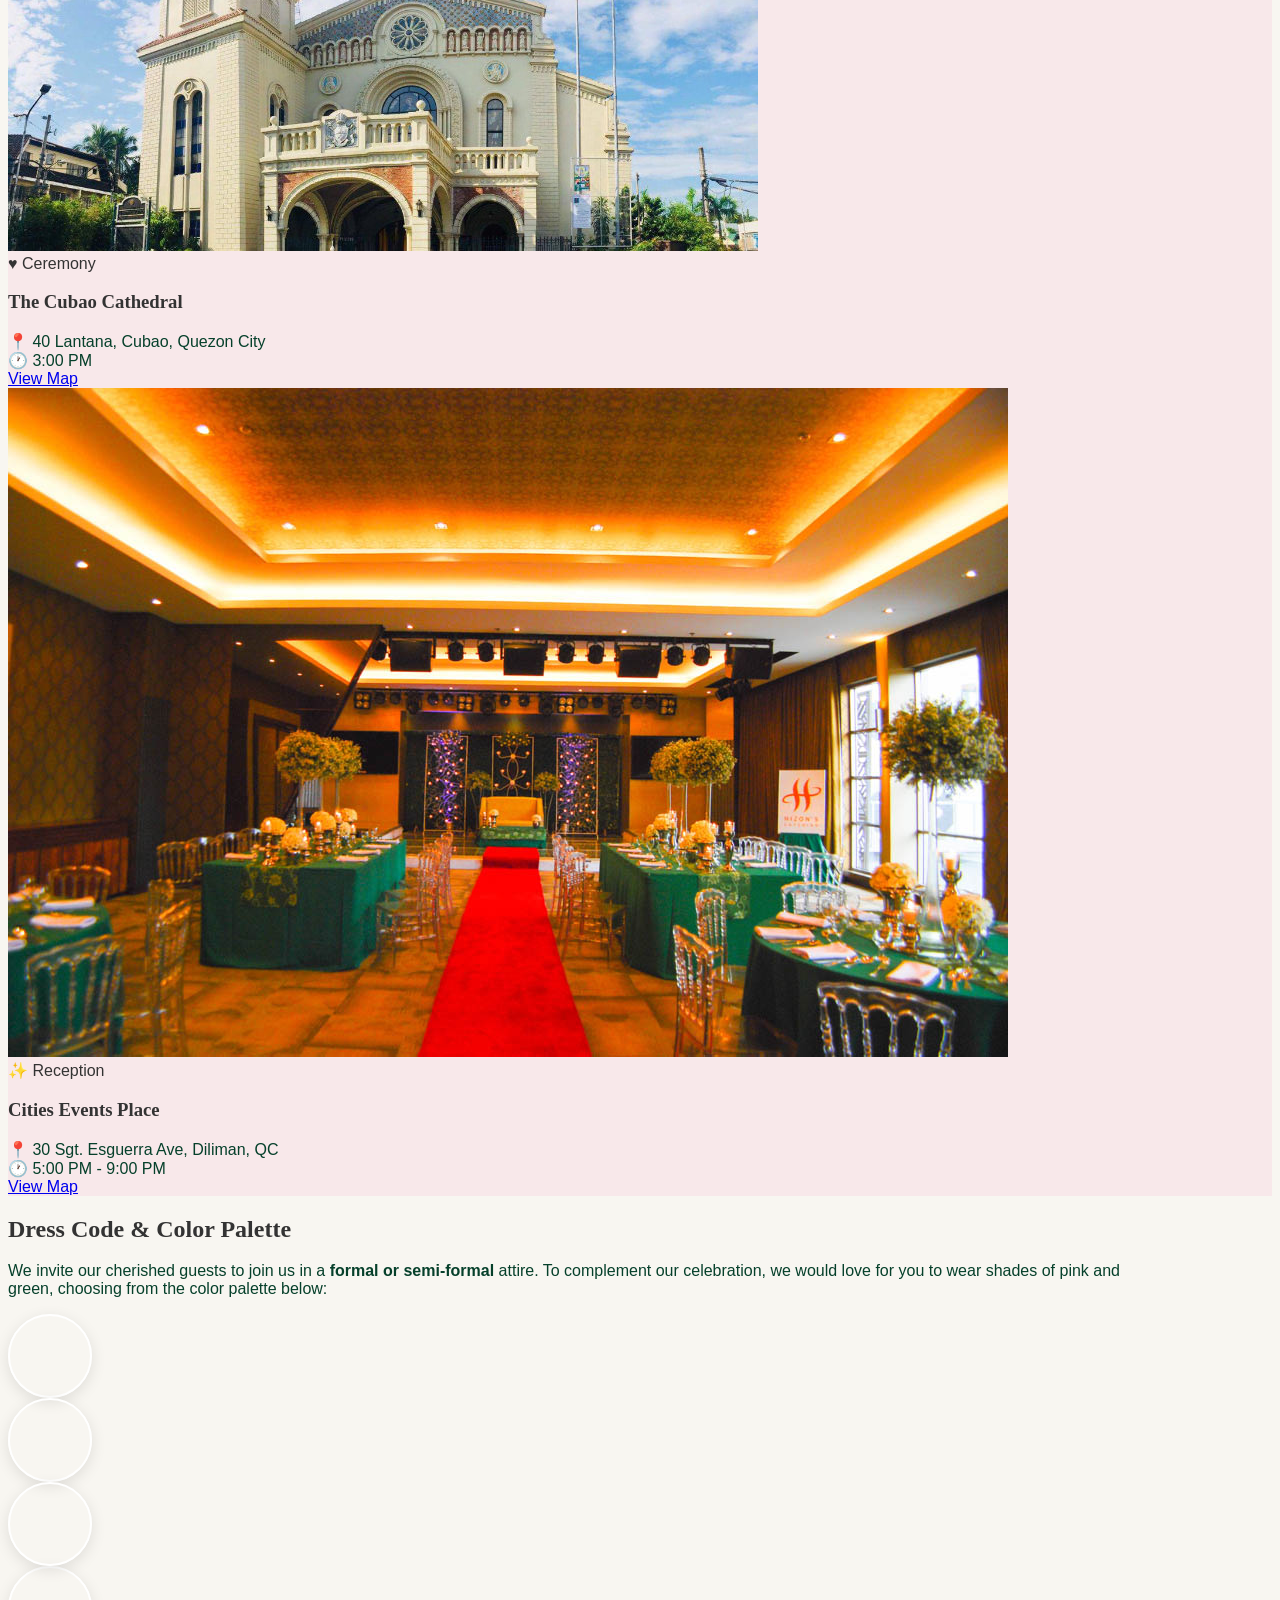
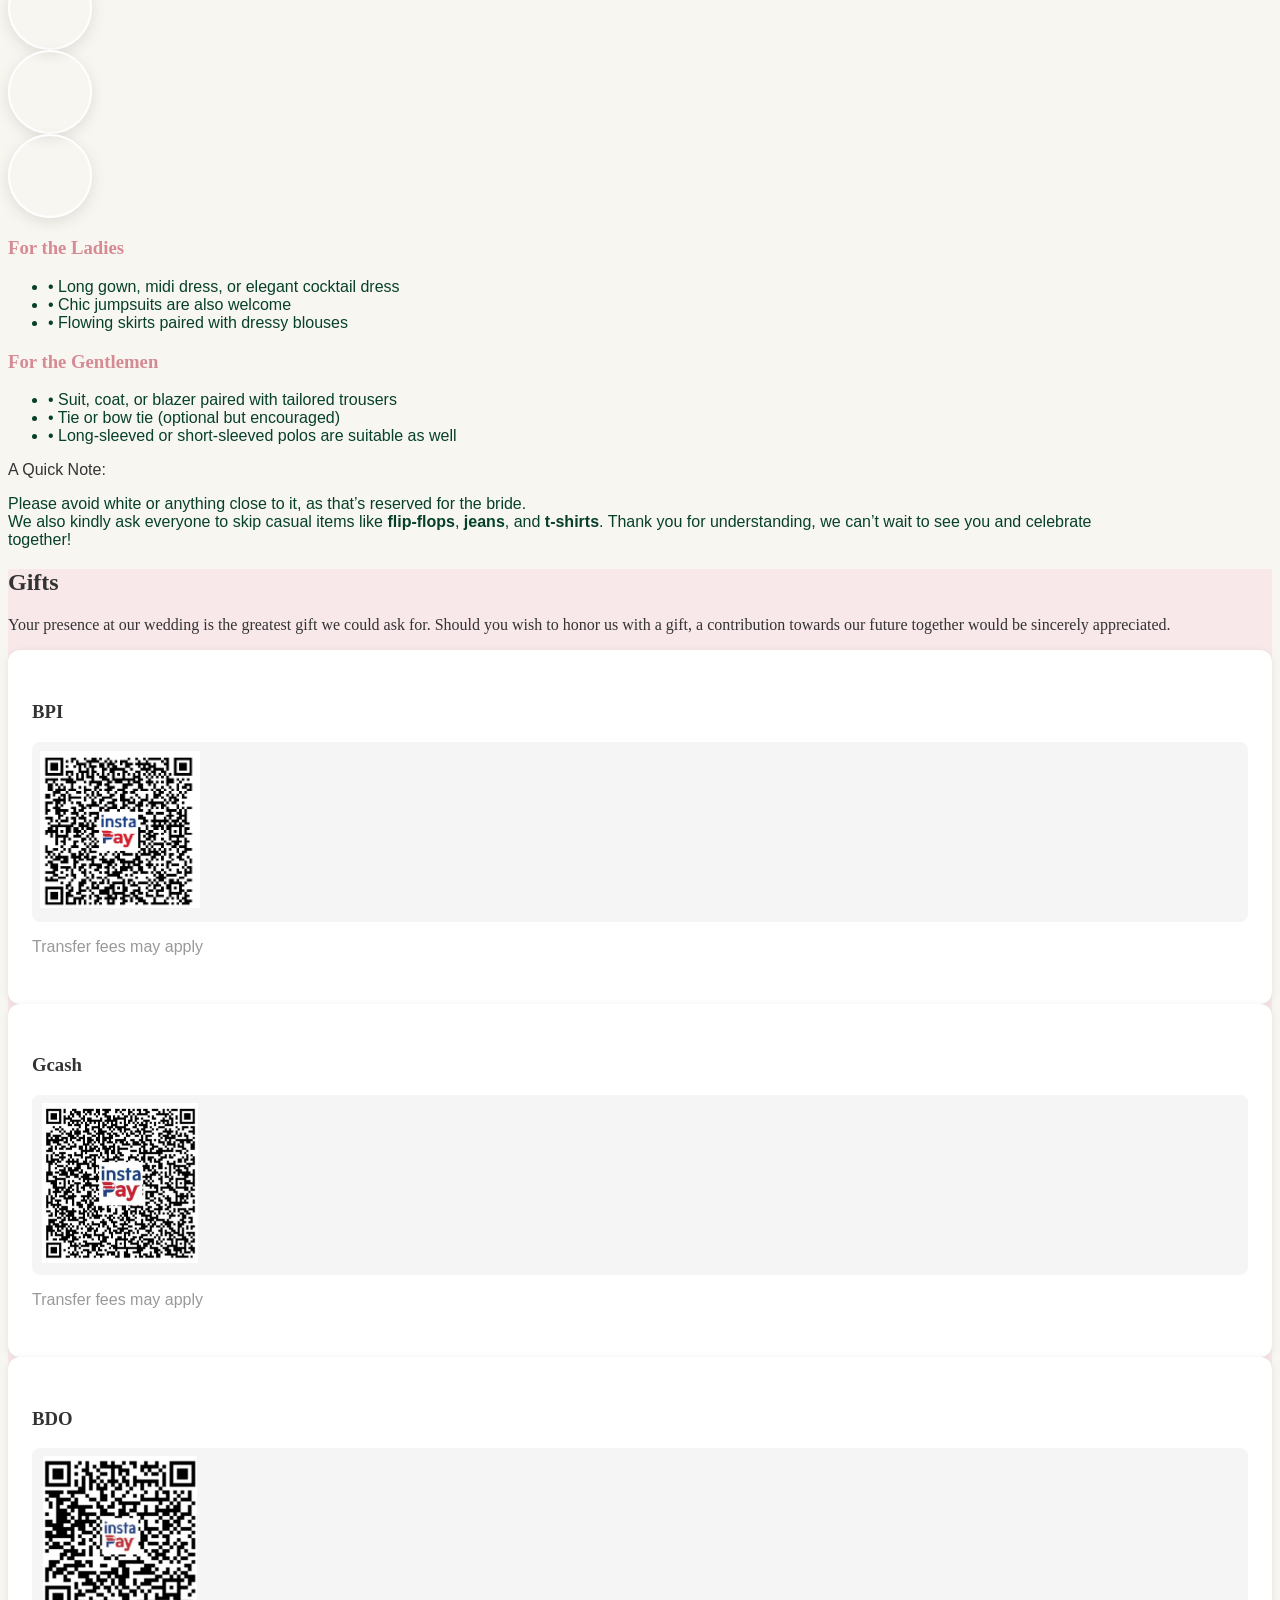
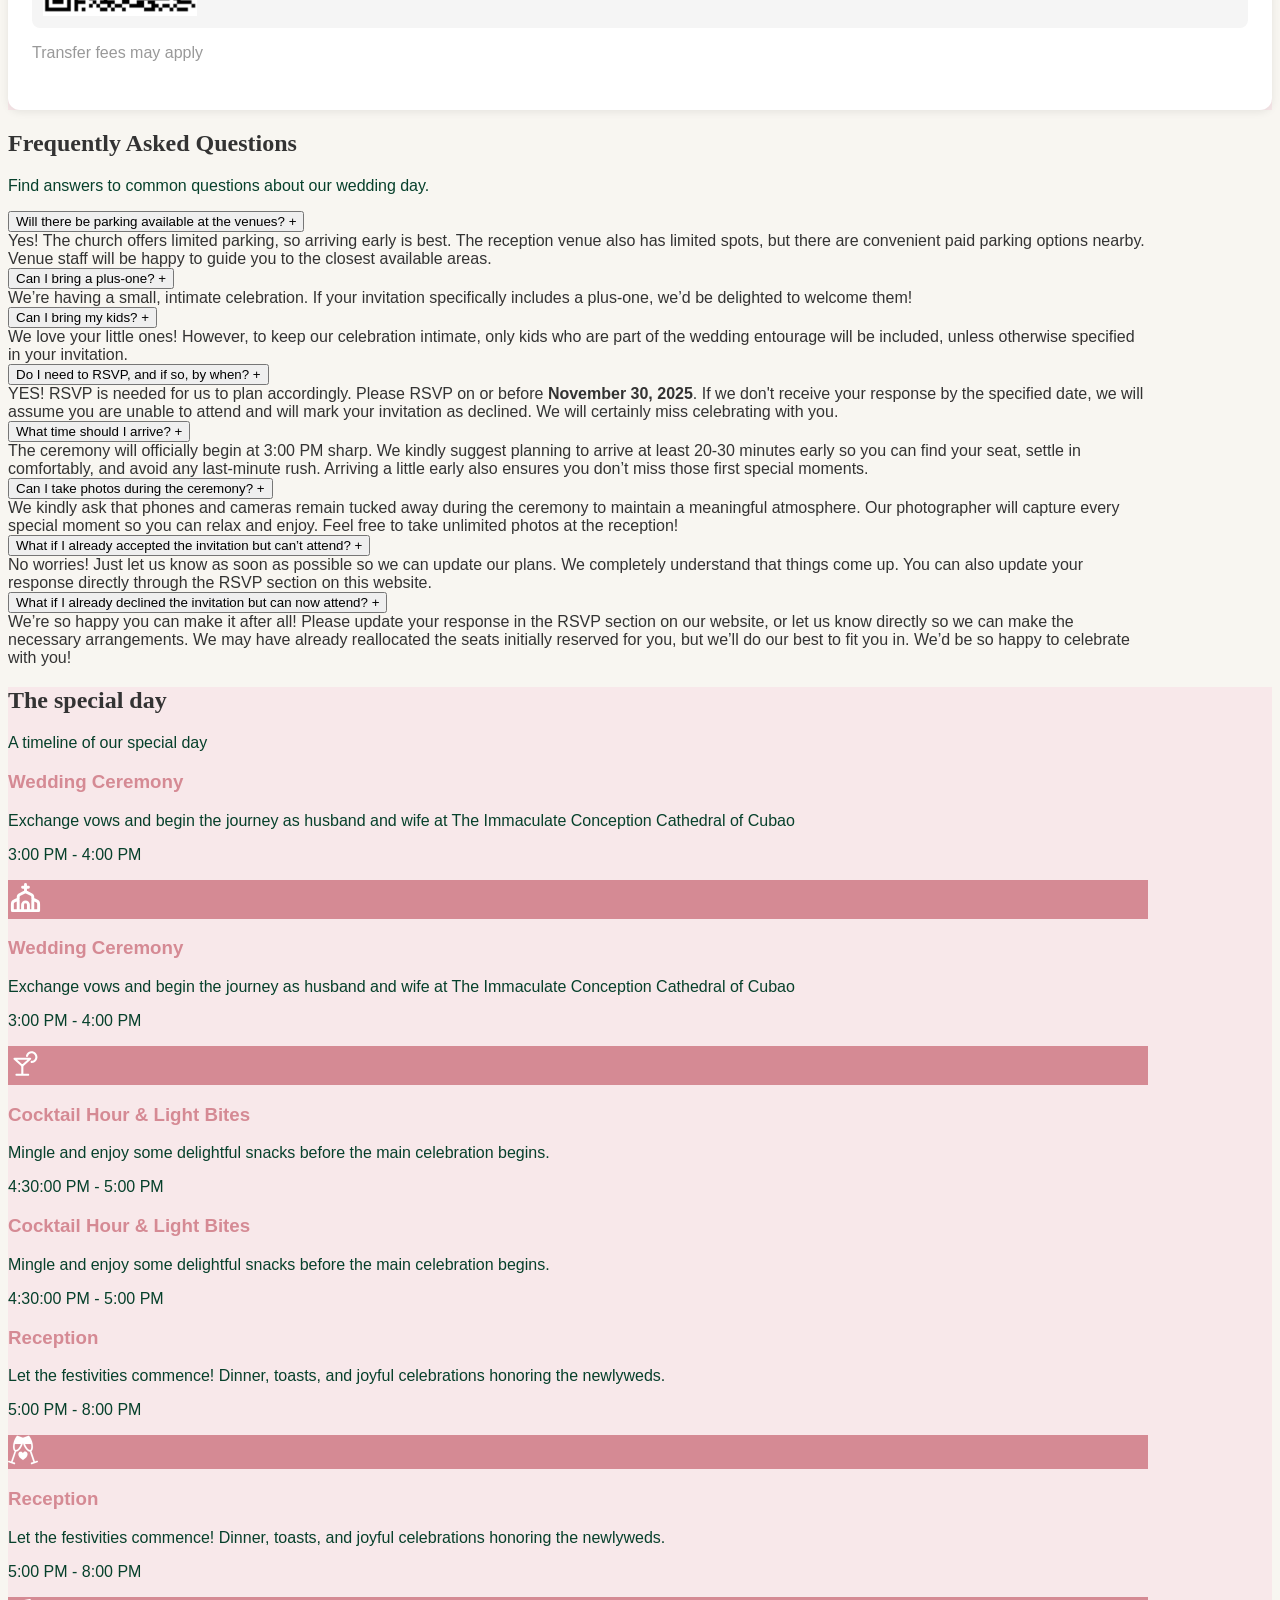
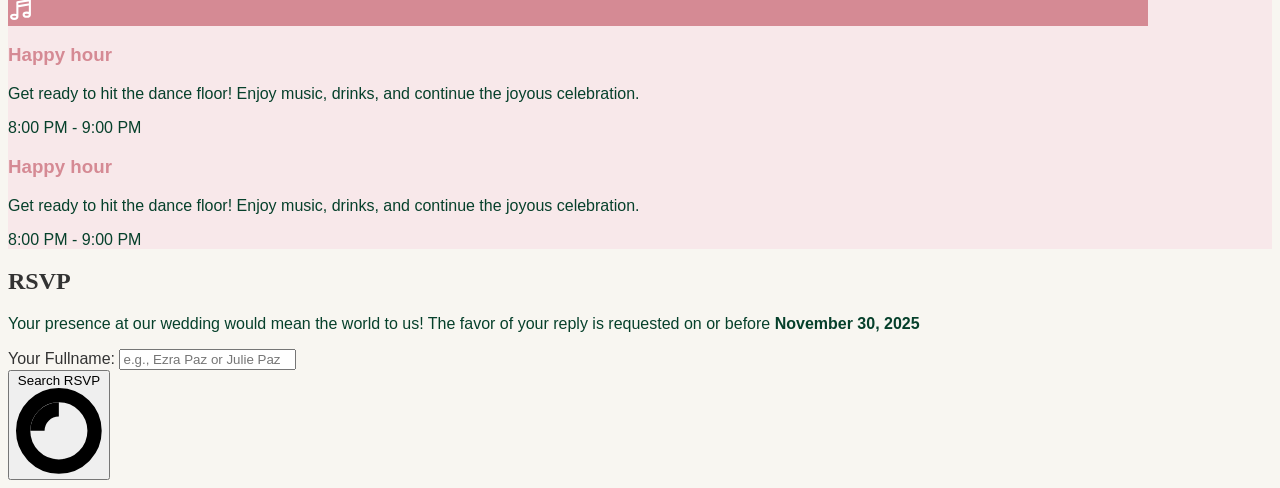
==== commit adbe4268: "Modify text and add spacing to accept button" ====
--- a/index.html
+++ b/index.html
@@ -116,7 +116,7 @@
   <section id="home"
     class="hero-section scroll-mt-20 hero-background flex items-center justify-center min-h-screen relative text-white text-center pt-20">
     <div class="absolute inset-0 bg-black bg-opacity-20 backdrop-brightness-75"></div>
-    <div class="relative z-10 flex flex-col items-center w-full px-4">
+    <div class="relative z-10 flex flex-col items-center">
       <!-- Countdown Timer -->
       <div class="flex space-x-4 mb-8">
         <div class="text-shadow-light">
@@ -145,15 +145,18 @@
       </div>
 
       <!-- Couple's Names -->
+      <!-- <div class=""> -->
+      <!-- <img src="./mono.png" width="250" /> -->
+      <!-- </div> -->
       <h1
-        class="font-garamond text-7xl lg:text-8xl md:text-8xl sm:text-7xl xs:text-6xl text-shadow-md text-sage-green mb-10">
+        class="font-garamond text-7xl lg:text-8xl md:text-8xl sm:text-7xl xs:text-7xl text-shadow-md text-sage-green mb-10">
         Julie & Ezra
       </h1>
 
       <!-- Date & Location Card -->
       <div
-        class="hero-details-card py-4 rounded-xl px-6 md:px-10 flex flex-col md:flex-row items-center justify-center gap-4 md:gap-8 text-sage-green mb-6 mx-auto">
-        <div class="text-center font-garamond text-sage-green md:w-40 flex-shrink-0">
+        class="hero-details-card py-4 rounded-xl px-10 flex md:flex-row space-y-2 md:space-y-0 md:space-x-8 text-sage-green">
+        <div class="text-center font-garamond text-sage-green content-end">
           <p class="text-xl md:text-lg sm:text-md xs:text-sm uppercase">
             Saturday
           </p>
@@ -161,10 +164,8 @@
             January 3, 2026
           </p>
         </div>
-
-        <div class="hidden md:block border-l-2 border-sage-green h-12 flex-shrink-0"></div>
-
-        <div class="text-center font-garamond text-sage-green md:w-40 flex-shrink-0">
+        <div class="border-l-2 border-sage-green h-22 mx-4"></div>
+        <div class="text-center font-garamond text-sage-green content-end">
           <p class="text-xl md:text-lg sm:text-md xs:text-sm uppercase">
             3:00 PM
           </p>
@@ -175,7 +176,7 @@
       </div>
 
       <a href="#rsvp"
-        class="inline-block py-3 px-8 bg-sage-green hover:bg-muted-dark-green text-white rounded-full font-semibold transition-all duration-300">RSVP</a>
+            class="inline-block py-3 px-8 bg-sage-green hover:#f8e8ea text-white rounded-full font-semibold transition-all duration-300">RSVP</a>
     </div>
   </section>
 
@@ -209,6 +210,21 @@
       <div class="splide__track">
         <ul class="splide__list">
           <li class="splide__slide">
+            <a href="./16.jpg" class="glightbox" data-gallery="wedding-gallery">
+              <img src="./16.jpg" />
+            </a>
+          </li>
+          <li class="splide__slide">
+            <a href="./15.jpg" class="glightbox" data-gallery="wedding-gallery">
+              <img src="./15.jpg" />
+            </a>
+          </li>
+          <li class="splide__slide">
+            <a href="./14.jpg" class="glightbox" data-gallery="wedding-gallery">
+              <img src="./14.jpg" />
+            </a>
+          </li>
+          <li class="splide__slide">
             <a href="./1.jpg" class="glightbox" data-gallery="wedding-gallery">
               <img src="./1.jpg" />
             </a>
@@ -219,6 +235,11 @@
             </a>
           </li>
           <li class="splide__slide">
+            <a href="./17.jpg" class="glightbox" data-gallery="wedding-gallery">
+              <img src="./17.jpg" />
+            </a>
+          </li>
+          <li class="splide__slide">
             <a href="./3.jpg" class="glightbox" data-gallery="wedding-gallery">
               <img src="./3.jpg" />
             </a>
@@ -239,6 +260,11 @@
             </a>
           </li>
           <li class="splide__slide">
+            <a href="./18.jpg" class="glightbox" data-gallery="wedding-gallery">
+              <img src="./18.jpg" />
+            </a>
+          </li>
+          <li class="splide__slide">
             <a href="./7.jpg" class="glightbox" data-gallery="wedding-gallery">
               <img src="./7.jpg" />
             </a>
@@ -259,6 +285,11 @@
             </a>
           </li>
           <li class="splide__slide">
+            <a href="./19.jpg" class="glightbox" data-gallery="wedding-gallery">
+              <img src="./19.jpg" />
+            </a>
+          </li>
+          <li class="splide__slide">
             <a href="./11.jpg" class="glightbox" data-gallery="wedding-gallery">
               <img src="./11.jpg" />
             </a>
@@ -271,61 +302,6 @@
           <li class="splide__slide">
             <a href="./13.jpg" class="glightbox" data-gallery="wedding-gallery">
               <img src="./13.jpg" />
-            </a>
-          </li>
-          <li class="splide__slide">
-            <a href="./14.jpg" class="glightbox" data-gallery="wedding-gallery">
-              <img src="./14.jpg" />
-            </a>
-          </li>
-          <li class="splide__slide">
-            <a href="./15.jpg" class="glightbox" data-gallery="wedding-gallery">
-              <img src="./15.jpg" />
-            </a>
-          </li>
-          <li class="splide__slide">
-            <a href="./16.jpg" class="glightbox" data-gallery="wedding-gallery">
-              <img src="./16.jpg" />
-            </a>
-          </li>
-          <li class="splide__slide">
-            <a href="./17.jpg" class="glightbox" data-gallery="wedding-gallery">
-              <img src="./17.jpg" />
-            </a>
-          </li>
-          <li class="splide__slide">
-            <a href="./18.jpg" class="glightbox" data-gallery="wedding-gallery">
-              <img src="./18.jpg" />
-            </a>
-          </li>
-          <li class="splide__slide">
-            <a href="./19.jpg" class="glightbox" data-gallery="wedding-gallery">
-              <img src="./19.jpg" />
-            </a>
-          </li>
-          <li class="splide__slide">
-            <a href="./20.jpg" class="glightbox" data-gallery="wedding-gallery">
-              <img src="./20.jpg" />
-            </a>
-          </li>
-          <li class="splide__slide">
-            <a href="./21.jpg" class="glightbox" data-gallery="wedding-gallery">
-              <img src="./21.jpg" />
-            </a>
-          </li>
-          <li class="splide__slide">
-            <a href="./22.jpg" class="glightbox" data-gallery="wedding-gallery">
-              <img src="./22.jpg" />
-            </a>
-          </li>
-          <li class="splide__slide">
-            <a href="./23.jpg" class="glightbox" data-gallery="wedding-gallery">
-              <img src="./23.jpg" />
-            </a>
-          </li>
-          <li class="splide__slide">
-            <a href="./24.jpg" class="glightbox" data-gallery="wedding-gallery">
-              <img src="./24.jpg" />
             </a>
           </li>
         </ul>
@@ -493,8 +469,8 @@
             Please avoid white or anything close to it, as that’s
             reserved for the bride.<br />
             We also kindly ask everyone to skip casual items like
-            <b>flip-flops</b>, <b>jeans</b>, and <b>t-shirts</b>. Thanks so
-            much for understanding, we can’t wait to see you and celebrate
+            <b>flip-flops</b>, <b>jeans</b>, and <b>t-shirts</b>. Thank you
+            for understanding, we can’t wait to see you and celebrate
             together!
           </p>
         </div>
@@ -502,22 +478,18 @@
     </div>
   </section>
 
-  <section id="gifts" class="py-16 px-4 scroll-mt-32" style="background-color: #f8e8ea;">
-    <div class="flex flex-col  mx-auto max-w-6xl">
+  <section id="gifts" class="py-16 px-4" style="background-color: #f8e8ea;">
+    <div class="flex flex-col mx-auto max-w-6xl">
       <!-- Heading -->
       <div class="text-center mb-3">
         <h2 class="font-garamond sm:text-xl text-5xl lg:text-5xl md:text-4xl mb-6 text-sage-green">
           Gifts
         </h2>
 
-        <p class="text-lg mb-6" style="color: var(--color-sage-green) max-w-2xl">
-          Your presence, love, and laughter on our wedding day are the greatest gifts we could ask for. However, should
-          you wish to bless us with a gift, a monetary gift would be deeply appreciated as we begin our journey
-          together.
-        </p>
-        <p class="text-lg mb-6" style="color: var(--color-sage-green) max-w-2xl">
-          Should you wish to send a monetary gift, we’ve provided these QR codes to make it easier. We're so thankful to
-          have you celebrating with us.
+        <p class="text-lg md:text-xl leading-relaxed max-w-3xl mx-auto mb-12"
+          style="color: #333333; font-family: Georgia, serif;">
+          Your presence at our wedding is the greatest gift we could ask for. Should you wish to honor us with a gift, a
+          contribution towards our future together would be sincerely appreciated.
         </p>
       </div>
 
@@ -560,7 +532,7 @@
           </p>
         </div>
 
-        <div class="text-center"
+                <div class="text-center"
           style="background-color: white; padding: 32px 24px; border-radius: 12px; box-shadow: 0 2px 8px rgba(0,0,0,0.08);">
           <h3 class="font-garamond text-2xl mb-4 text-dusty-pink">
             BDO
@@ -685,7 +657,7 @@
           </button>
           <div class="faq-answer max-h-0 overflow-hidden transition-all duration-300 ease-in-out">
             <div class="pb-4 text-dusty-pink leading-relaxed">
-              The ceremony will officially begin at 2:00 PM sharp. We kindly
+              The ceremony will officially begin at 3:00 PM sharp. We kindly
               suggest planning to arrive at least 20-30 minutes early so you
               can find your seat, settle in comfortably, and avoid any
               last-minute rush. Arriving a little early also ensures you don’t
@@ -745,9 +717,8 @@
           </button>
           <div class="faq-answer max-h-0 overflow-hidden transition-all duration-300 ease-in-out">
             <div class="pb-4 text-dusty-pink leading-relaxed">
-              We’re so happy you can make it after all! Please update your response in the RSVP section on our website,
-              or let us know directly so we can make the necessary arrangements. We may have already reallocated the
-              seats
+              We’re so happy you can make it after all! Please update your response in the RSVP section on our website, 
+              or let us know directly so we can make the necessary arrangements. We may have already reallocated the seats 
               initially reserved for you, but we’ll do our best to fit you in. We’d be so happy to celebrate with you!
             </div>
           </div>
@@ -1129,7 +1100,7 @@
       <div class="container mx-auto px-4 text-center">
         <p class="mb-4"><b>${name}</b>, would you like to update your RSVP?</p>
         <button type="button" onclick="confirmAttendance('${name}', 'Yes')"
-          class="w-full md:w-auto py-2 px-6 mx-2 bg-sage-green text-light-beige rounded-full hover:bg-muted-dark-green">
+          class="mb-3 w-full md:w-auto py-2 px-6 mx-2 bg-sage-green text-light-beige rounded-full hover:bg-muted-dark-green">
           Accept
         </button>
         <button type="button" onclick="confirmAttendance('${name}', 'No')"
@@ -1137,7 +1108,7 @@
           Decline
         </button>
         <button type="button" onclick="resetSearch()" 
-          class="mt-6 py-2 px-4 bg-gray-300 bg-dusty-pink rounded-full hover:bg-gray-400">
+          class="mt-4 py-2 px-6 bg-gray-300 bg-dusty-pink rounded-full hover:bg-gray-400">
           Cancel
         </button>
       </div>
@@ -1148,7 +1119,7 @@
       const resultDiv = document.getElementById("searchResult");
       resultDiv.innerHTML = `
       <div class="mb-6">
-        <label for="searchName" class="block text-lg font-medium mb-2" style="color: var(--color-sage-green)"> 
+        <label for="searchName" class="block text-lg font-medium mb-2"> style="color: var(--color-sage-green)"
           Your Name(s):
         </label>
         <input type="text" id="searchName" name="name"
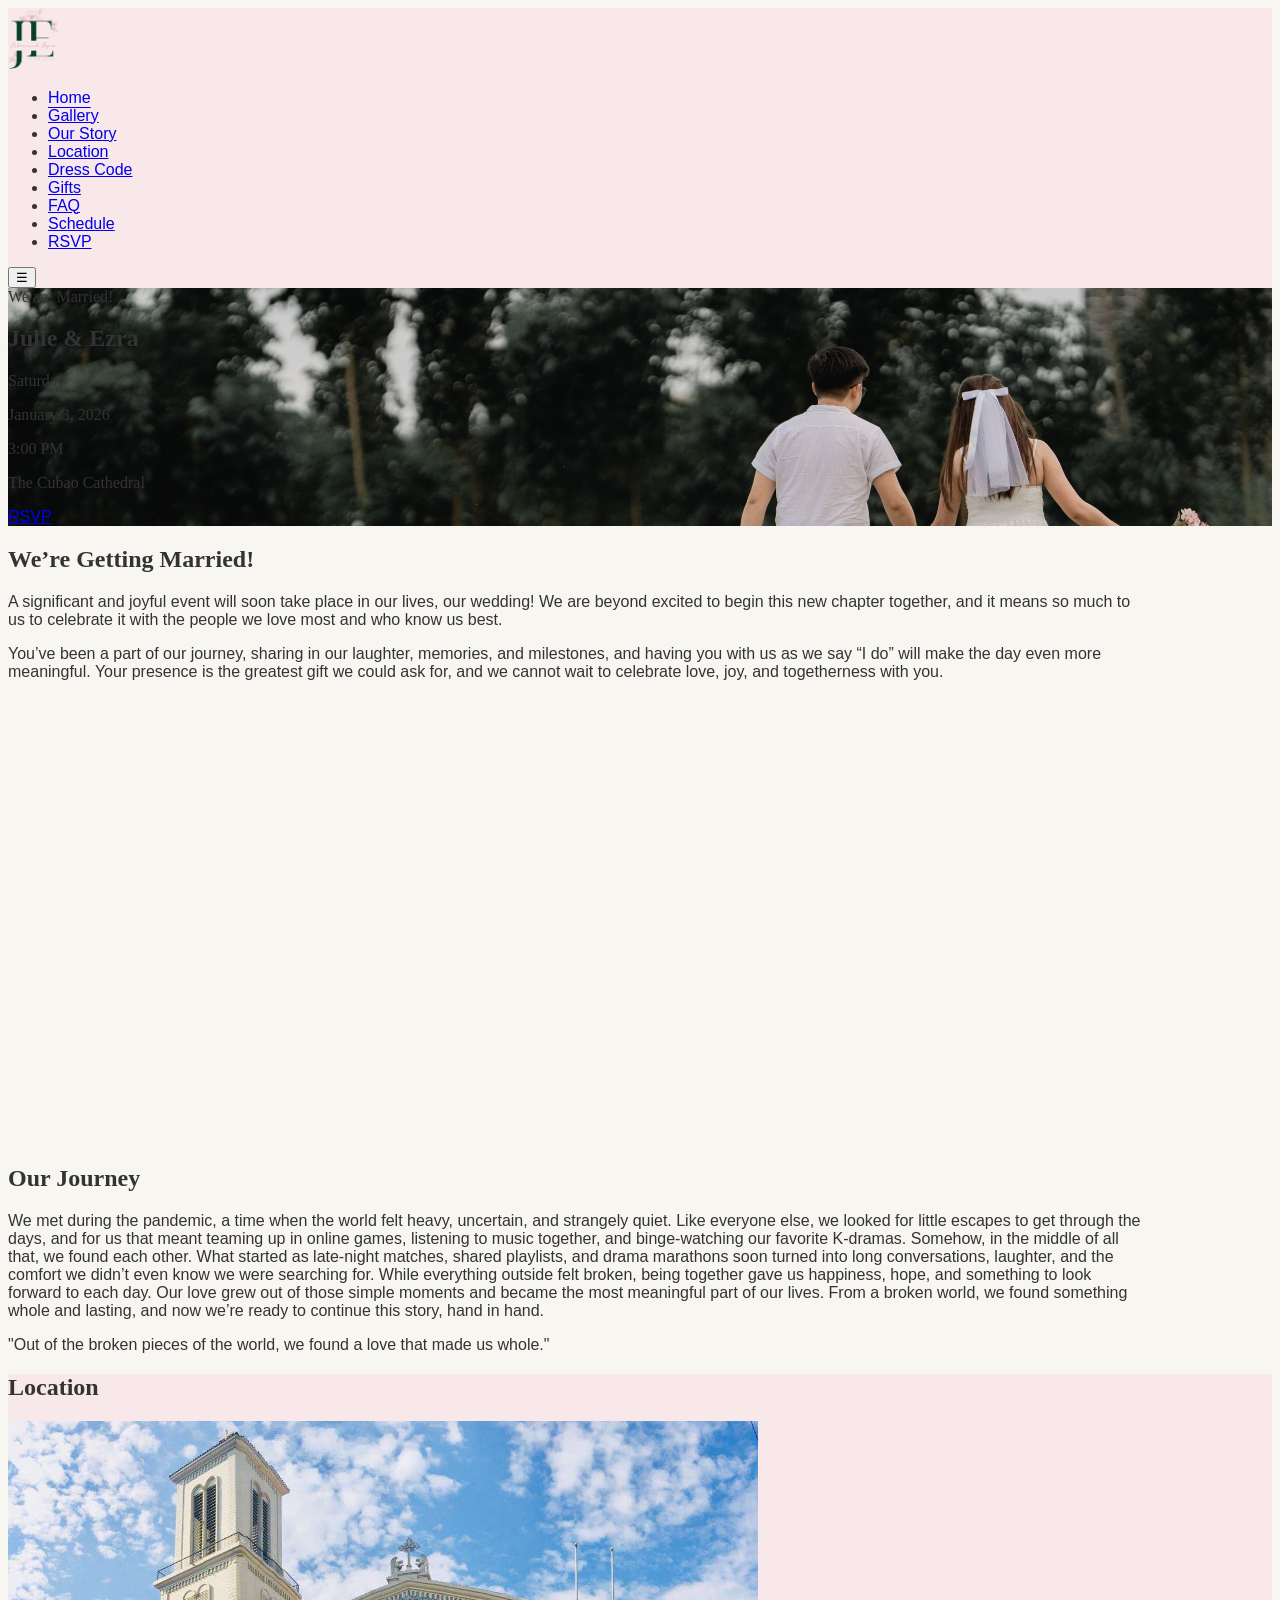
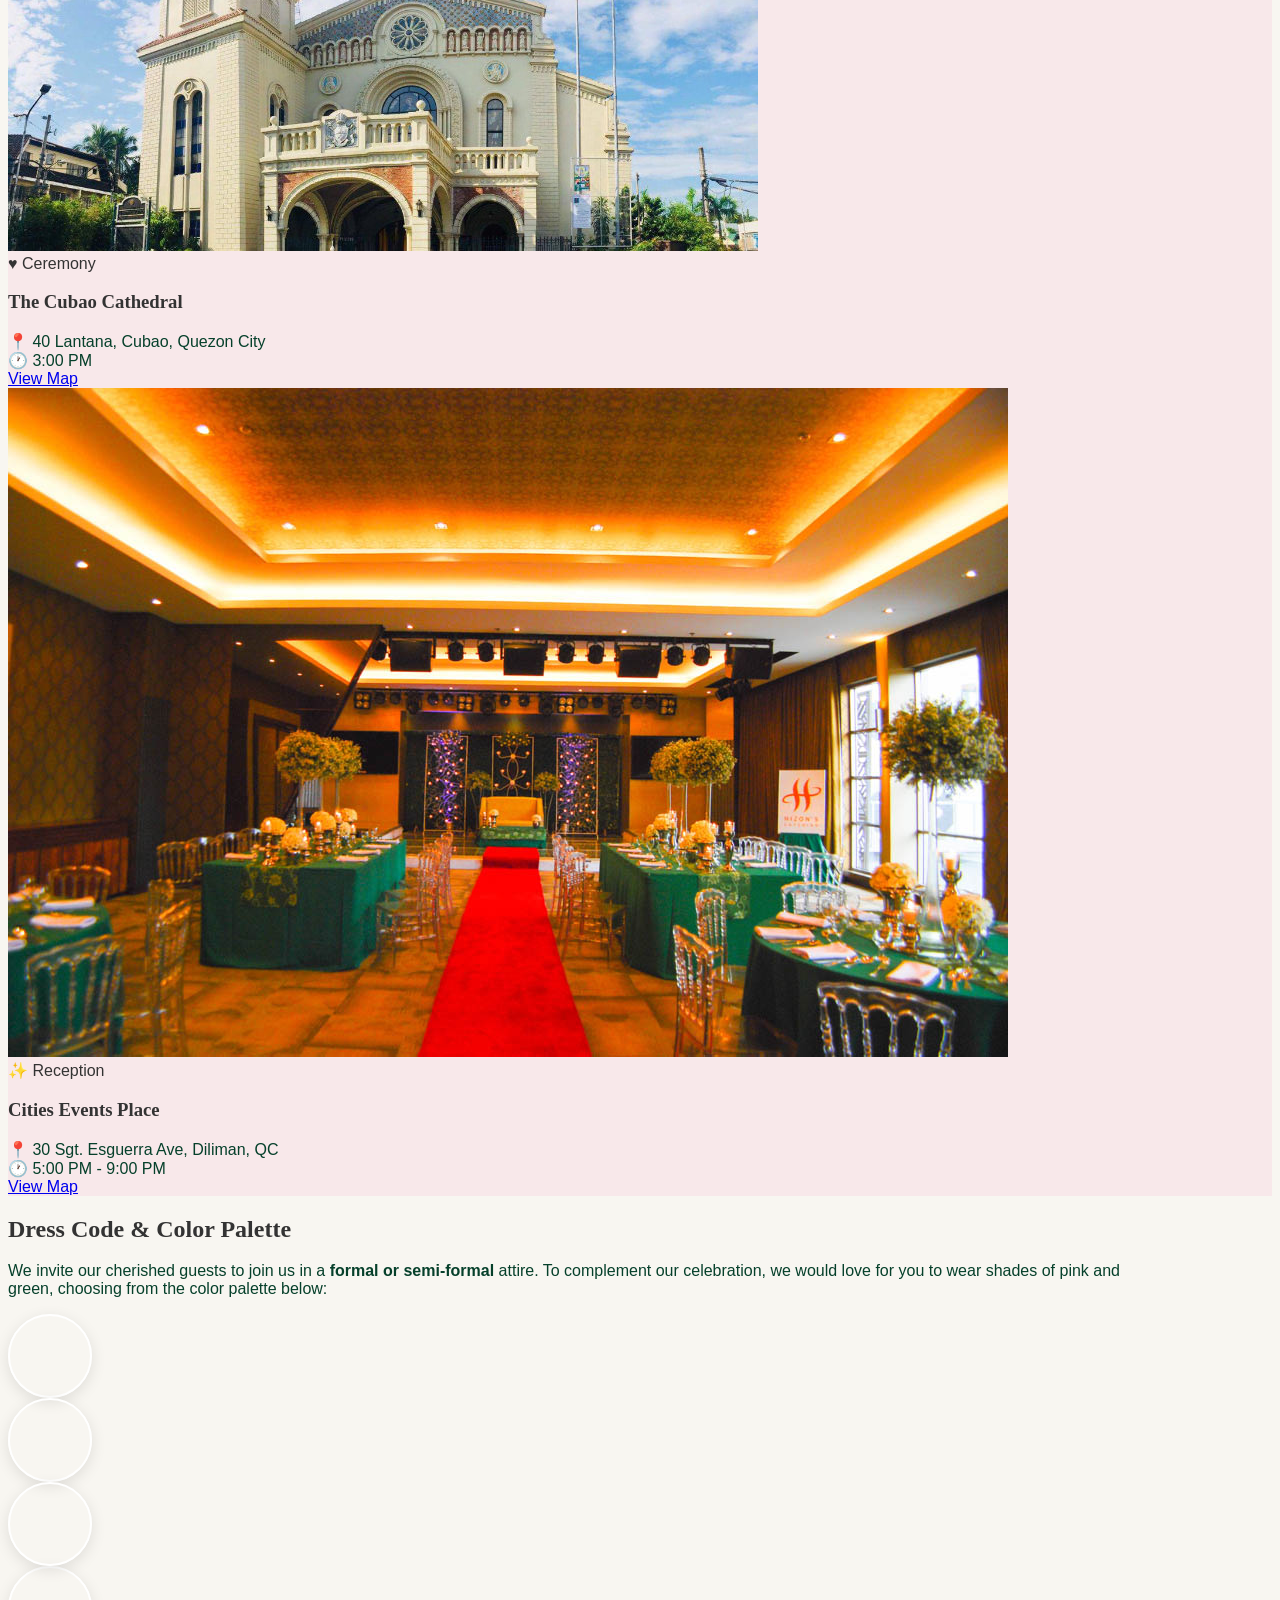
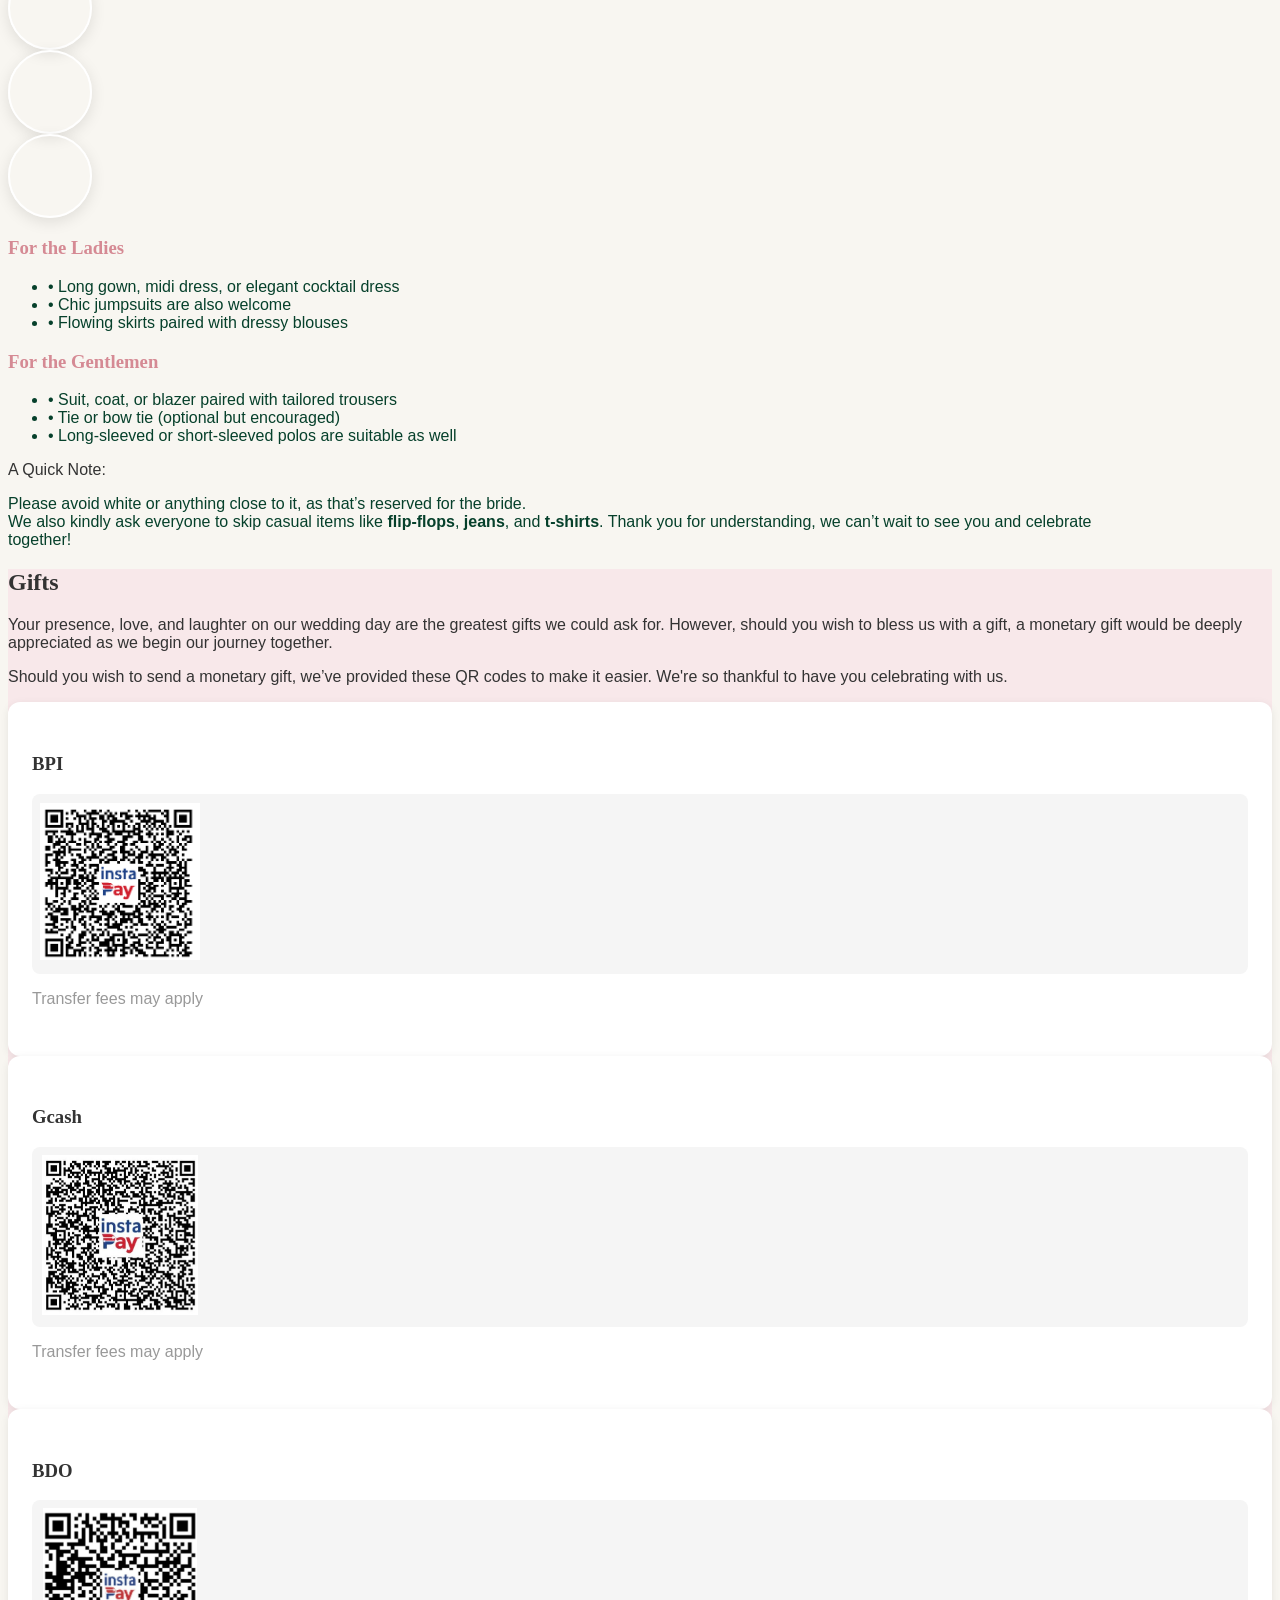
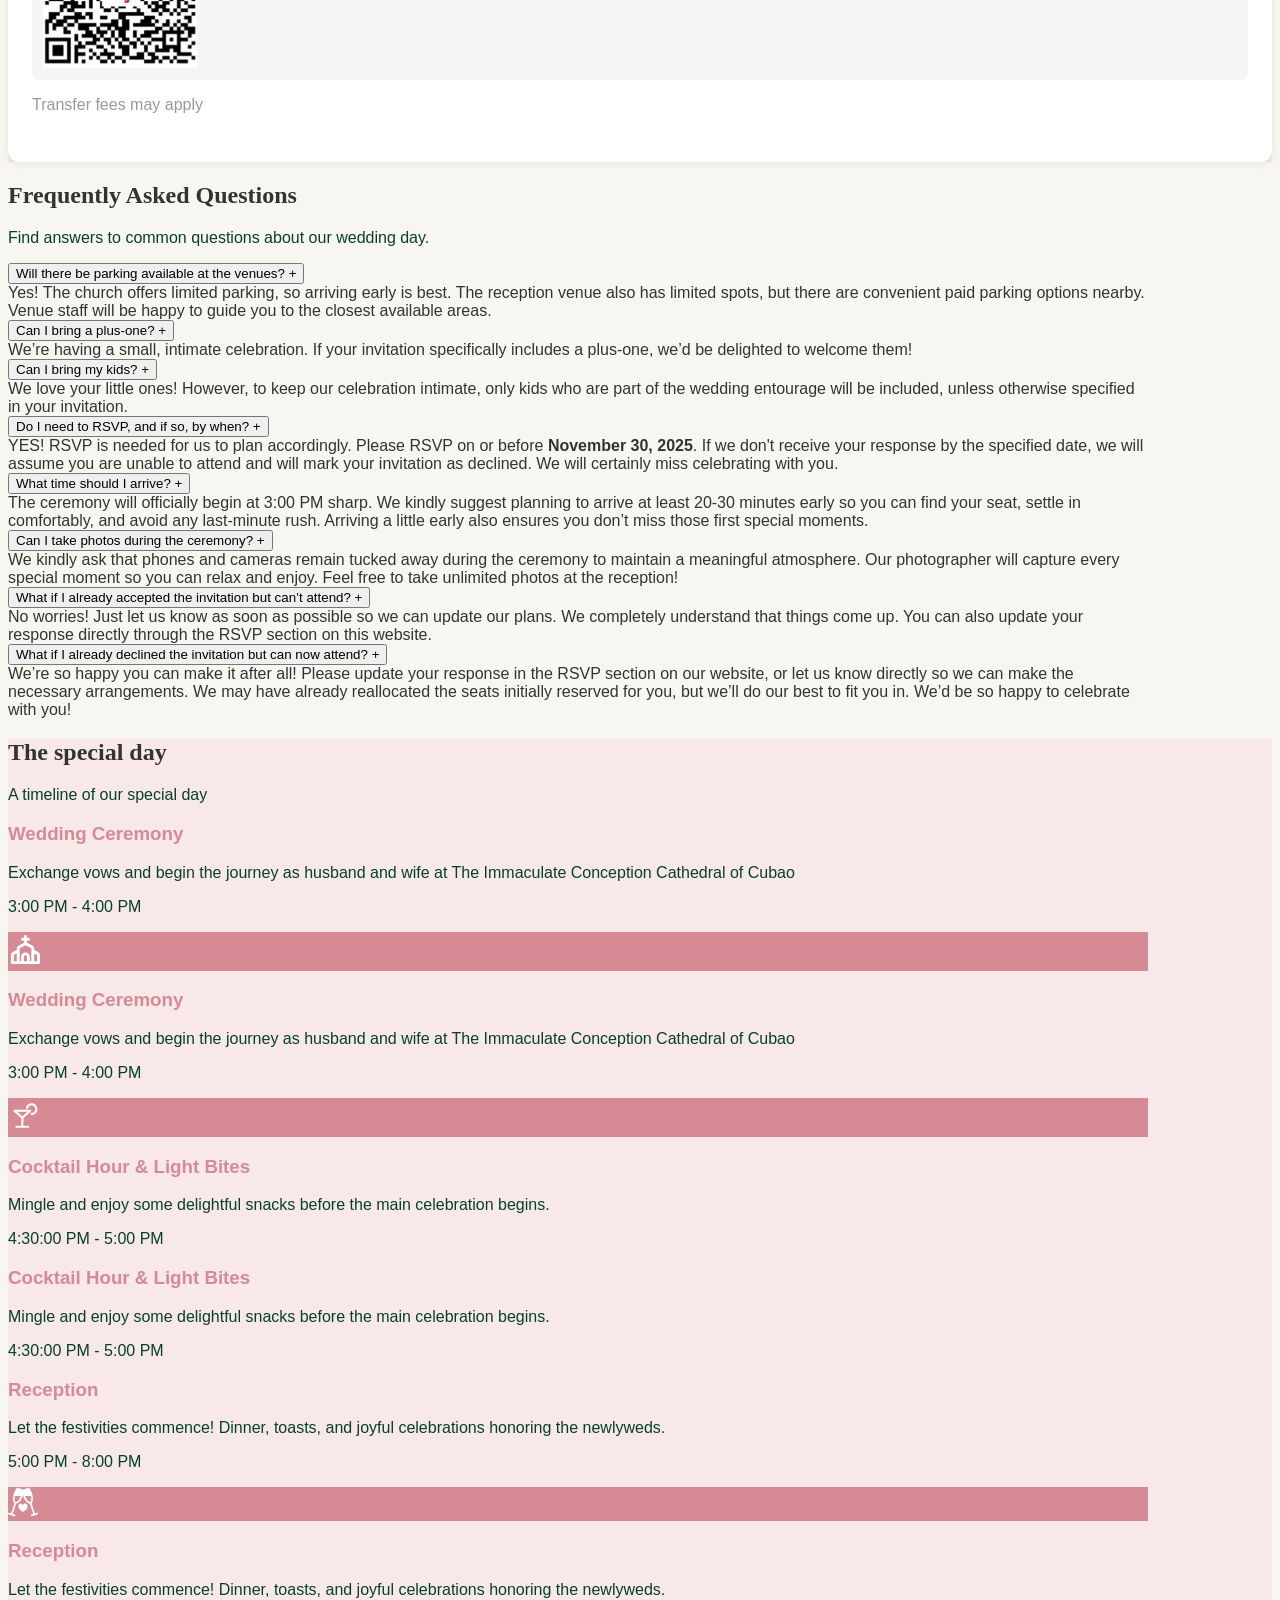
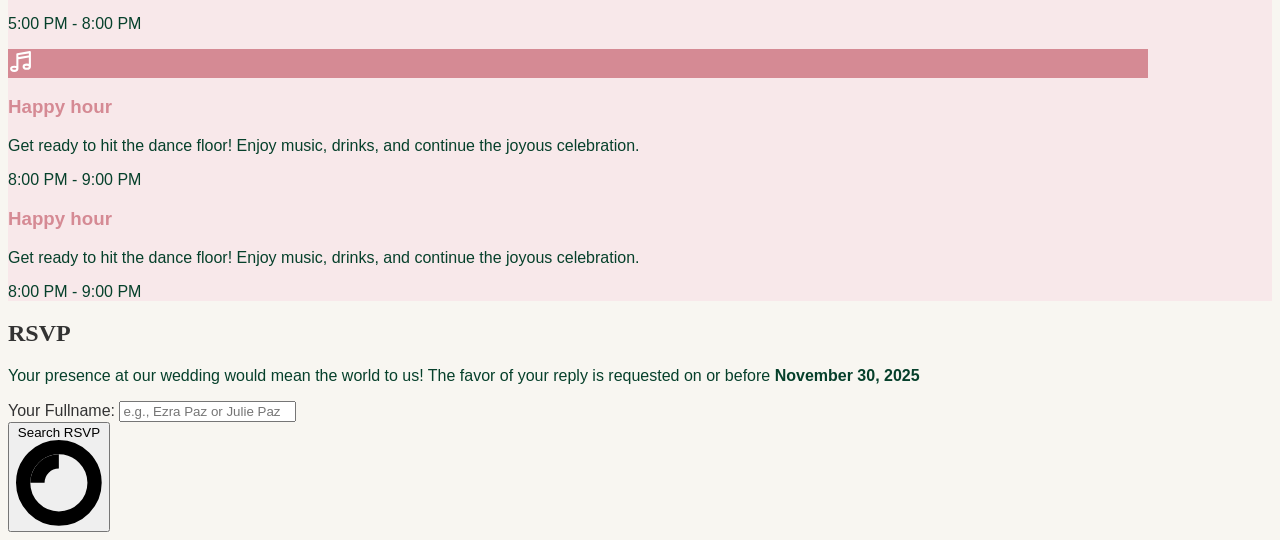
==== commit 2b9e4b82: "Merge branch 'main' of https://github.com/PAPIIIIII-dev/wedding" ====
--- a/index.html
+++ b/index.html
@@ -116,7 +116,7 @@
   <section id="home"
     class="hero-section scroll-mt-20 hero-background flex items-center justify-center min-h-screen relative text-white text-center pt-20">
     <div class="absolute inset-0 bg-black bg-opacity-20 backdrop-brightness-75"></div>
-    <div class="relative z-10 flex flex-col items-center">
+    <div class="relative z-10 flex flex-col items-center w-full px-4">
       <!-- Countdown Timer -->
       <div class="flex space-x-4 mb-8">
         <div class="text-shadow-light">
@@ -145,18 +145,15 @@
       </div>
 
       <!-- Couple's Names -->
-      <!-- <div class=""> -->
-      <!-- <img src="./mono.png" width="250" /> -->
-      <!-- </div> -->
       <h1
-        class="font-garamond text-7xl lg:text-8xl md:text-8xl sm:text-7xl xs:text-7xl text-shadow-md text-sage-green mb-10">
+        class="font-garamond text-6xl lg:text-8xl md:text-8xl sm:text-6xl xs:text-6xl text-shadow-md text-sage-green mb-10">
         Julie & Ezra
       </h1>
 
       <!-- Date & Location Card -->
       <div
-        class="hero-details-card py-4 rounded-xl px-10 flex md:flex-row space-y-2 md:space-y-0 md:space-x-8 text-sage-green">
-        <div class="text-center font-garamond text-sage-green content-end">
+        class="hero-details-card py-4 rounded-xl px-6 md:px-10 flex flex-col md:flex-row items-center justify-center gap-4 md:gap-8 text-sage-green mb-6 mx-auto">
+        <div class="text-center font-garamond text-sage-green md:w-40 flex-shrink-0">
           <p class="text-xl md:text-lg sm:text-md xs:text-sm uppercase">
             Saturday
           </p>
@@ -164,8 +161,10 @@
             January 3, 2026
           </p>
         </div>
-        <div class="border-l-2 border-sage-green h-22 mx-4"></div>
-        <div class="text-center font-garamond text-sage-green content-end">
+
+        <div class="hidden md:block border-l-2 border-sage-green h-12 flex-shrink-0"></div>
+
+        <div class="text-center font-garamond text-sage-green md:w-40 flex-shrink-0">
           <p class="text-xl md:text-lg sm:text-md xs:text-sm uppercase">
             3:00 PM
           </p>
@@ -176,7 +175,7 @@
       </div>
 
       <a href="#rsvp"
-            class="inline-block py-3 px-8 bg-sage-green hover:#f8e8ea text-white rounded-full font-semibold transition-all duration-300">RSVP</a>
+        class="inline-block py-3 px-8 bg-sage-green hover:bg-muted-dark-green text-white rounded-full font-semibold transition-all duration-300">RSVP</a>
     </div>
   </section>
 
@@ -210,98 +209,123 @@
       <div class="splide__track">
         <ul class="splide__list">
           <li class="splide__slide">
+            <a href="./1.jpg" class="glightbox" data-gallery="wedding-gallery">
+              <img src="./1.jpg" />
+            </a>
+          </li>
+          <li class="splide__slide">
+            <a href="./2.jpg" class="glightbox" data-gallery="wedding-gallery">
+              <img src="./2.jpg" />
+            </a>
+          </li>
+          <li class="splide__slide">
+            <a href="./3.jpg" class="glightbox" data-gallery="wedding-gallery">
+              <img src="./3.jpg" />
+            </a>
+          </li>
+          <li class="splide__slide">
+            <a href="./4.jpg" class="glightbox" data-gallery="wedding-gallery">
+              <img src="./4.jpg" />
+            </a>
+          </li>
+          <li class="splide__slide">
+            <a href="./5.jpg" class="glightbox" data-gallery="wedding-gallery">
+              <img src="./5.jpg" />
+            </a>
+          </li>
+          <li class="splide__slide">
+            <a href="./6.jpg" class="glightbox" data-gallery="wedding-gallery">
+              <img src="./6.jpg" />
+            </a>
+          </li>
+          <li class="splide__slide">
+            <a href="./7.jpg" class="glightbox" data-gallery="wedding-gallery">
+              <img src="./7.jpg" />
+            </a>
+          </li>
+          <li class="splide__slide">
+            <a href="./8.jpg" class="glightbox" data-gallery="wedding-gallery">
+              <img src="./8.jpg" />
+            </a>
+          </li>
+          <li class="splide__slide">
+            <a href="./9.jpg" class="glightbox" data-gallery="wedding-gallery">
+              <img src="./9.jpg" />
+            </a>
+          </li>
+          <li class="splide__slide">
+            <a href="./10.jpg" class="glightbox" data-gallery="wedding-gallery">
+              <img src="./10.jpg" />
+            </a>
+          </li>
+          <li class="splide__slide">
+            <a href="./11.jpg" class="glightbox" data-gallery="wedding-gallery">
+              <img src="./11.jpg" />
+            </a>
+          </li>
+          <li class="splide__slide">
+            <a href="./12.jpg" class="glightbox" data-gallery="wedding-gallery">
+              <img src="./12.jpg" />
+            </a>
+          </li>
+          <li class="splide__slide">
+            <a href="./13.jpg" class="glightbox" data-gallery="wedding-gallery">
+              <img src="./13.jpg" />
+            </a>
+          </li>
+          <li class="splide__slide">
+            <a href="./14.jpg" class="glightbox" data-gallery="wedding-gallery">
+              <img src="./14.jpg" />
+            </a>
+          </li>
+          <li class="splide__slide">
+            <a href="./15.jpg" class="glightbox" data-gallery="wedding-gallery">
+              <img src="./15.jpg" />
+            </a>
+          </li>
+          <li class="splide__slide">
             <a href="./16.jpg" class="glightbox" data-gallery="wedding-gallery">
               <img src="./16.jpg" />
             </a>
           </li>
           <li class="splide__slide">
-            <a href="./15.jpg" class="glightbox" data-gallery="wedding-gallery">
-              <img src="./15.jpg" />
-            </a>
-          </li>
-          <li class="splide__slide">
-            <a href="./14.jpg" class="glightbox" data-gallery="wedding-gallery">
-              <img src="./14.jpg" />
-            </a>
-          </li>
-          <li class="splide__slide">
-            <a href="./1.jpg" class="glightbox" data-gallery="wedding-gallery">
-              <img src="./1.jpg" />
-            </a>
-          </li>
-          <li class="splide__slide">
-            <a href="./2.jpg" class="glightbox" data-gallery="wedding-gallery">
-              <img src="./2.jpg" />
-            </a>
-          </li>
-          <li class="splide__slide">
             <a href="./17.jpg" class="glightbox" data-gallery="wedding-gallery">
               <img src="./17.jpg" />
             </a>
           </li>
           <li class="splide__slide">
-            <a href="./3.jpg" class="glightbox" data-gallery="wedding-gallery">
-              <img src="./3.jpg" />
-            </a>
-          </li>
-          <li class="splide__slide">
-            <a href="./4.jpg" class="glightbox" data-gallery="wedding-gallery">
-              <img src="./4.jpg" />
-            </a>
-          </li>
-          <li class="splide__slide">
-            <a href="./5.jpg" class="glightbox" data-gallery="wedding-gallery">
-              <img src="./5.jpg" />
-            </a>
-          </li>
-          <li class="splide__slide">
-            <a href="./6.jpg" class="glightbox" data-gallery="wedding-gallery">
-              <img src="./6.jpg" />
-            </a>
-          </li>
-          <li class="splide__slide">
             <a href="./18.jpg" class="glightbox" data-gallery="wedding-gallery">
               <img src="./18.jpg" />
             </a>
           </li>
           <li class="splide__slide">
-            <a href="./7.jpg" class="glightbox" data-gallery="wedding-gallery">
-              <img src="./7.jpg" />
-            </a>
-          </li>
-          <li class="splide__slide">
-            <a href="./8.jpg" class="glightbox" data-gallery="wedding-gallery">
-              <img src="./8.jpg" />
-            </a>
-          </li>
-          <li class="splide__slide">
-            <a href="./9.jpg" class="glightbox" data-gallery="wedding-gallery">
-              <img src="./9.jpg" />
-            </a>
-          </li>
-          <li class="splide__slide">
-            <a href="./10.jpg" class="glightbox" data-gallery="wedding-gallery">
-              <img src="./10.jpg" />
-            </a>
-          </li>
-          <li class="splide__slide">
             <a href="./19.jpg" class="glightbox" data-gallery="wedding-gallery">
               <img src="./19.jpg" />
             </a>
           </li>
           <li class="splide__slide">
-            <a href="./11.jpg" class="glightbox" data-gallery="wedding-gallery">
-              <img src="./11.jpg" />
-            </a>
-          </li>
-          <li class="splide__slide">
-            <a href="./12.jpg" class="glightbox" data-gallery="wedding-gallery">
-              <img src="./12.jpg" />
-            </a>
-          </li>
-          <li class="splide__slide">
-            <a href="./13.jpg" class="glightbox" data-gallery="wedding-gallery">
-              <img src="./13.jpg" />
+            <a href="./20.jpg" class="glightbox" data-gallery="wedding-gallery">
+              <img src="./20.jpg" />
+            </a>
+          </li>
+          <li class="splide__slide">
+            <a href="./21.jpg" class="glightbox" data-gallery="wedding-gallery">
+              <img src="./21.jpg" />
+            </a>
+          </li>
+          <li class="splide__slide">
+            <a href="./22.jpg" class="glightbox" data-gallery="wedding-gallery">
+              <img src="./22.jpg" />
+            </a>
+          </li>
+          <li class="splide__slide">
+            <a href="./23.jpg" class="glightbox" data-gallery="wedding-gallery">
+              <img src="./23.jpg" />
+            </a>
+          </li>
+          <li class="splide__slide">
+            <a href="./24.jpg" class="glightbox" data-gallery="wedding-gallery">
+              <img src="./24.jpg" />
             </a>
           </li>
         </ul>
@@ -478,18 +502,22 @@
     </div>
   </section>
 
-  <section id="gifts" class="py-16 px-4" style="background-color: #f8e8ea;">
-    <div class="flex flex-col mx-auto max-w-6xl">
+  <section id="gifts" class="py-16 px-4 scroll-mt-32" style="background-color: #f8e8ea;">
+    <div class="flex flex-col  mx-auto max-w-6xl">
       <!-- Heading -->
       <div class="text-center mb-3">
         <h2 class="font-garamond sm:text-xl text-5xl lg:text-5xl md:text-4xl mb-6 text-sage-green">
           Gifts
         </h2>
 
-        <p class="text-lg md:text-xl leading-relaxed max-w-3xl mx-auto mb-12"
-          style="color: #333333; font-family: Georgia, serif;">
-          Your presence at our wedding is the greatest gift we could ask for. Should you wish to honor us with a gift, a
-          contribution towards our future together would be sincerely appreciated.
+        <p class="text-lg mb-6" style="color: var(--color-sage-green) max-w-2xl">
+          Your presence, love, and laughter on our wedding day are the greatest gifts we could ask for. However, should
+          you wish to bless us with a gift, a monetary gift would be deeply appreciated as we begin our journey
+          together.
+        </p>
+        <p class="text-lg mb-6" style="color: var(--color-sage-green) max-w-2xl">
+          Should you wish to send a monetary gift, we’ve provided these QR codes to make it easier. We're so thankful to
+          have you celebrating with us.
         </p>
       </div>
 
@@ -532,7 +560,7 @@
           </p>
         </div>
 
-                <div class="text-center"
+        <div class="text-center"
           style="background-color: white; padding: 32px 24px; border-radius: 12px; box-shadow: 0 2px 8px rgba(0,0,0,0.08);">
           <h3 class="font-garamond text-2xl mb-4 text-dusty-pink">
             BDO
@@ -717,8 +745,9 @@
           </button>
           <div class="faq-answer max-h-0 overflow-hidden transition-all duration-300 ease-in-out">
             <div class="pb-4 text-dusty-pink leading-relaxed">
-              We’re so happy you can make it after all! Please update your response in the RSVP section on our website, 
-              or let us know directly so we can make the necessary arrangements. We may have already reallocated the seats 
+              We’re so happy you can make it after all! Please update your response in the RSVP section on our website,
+              or let us know directly so we can make the necessary arrangements. We may have already reallocated the
+              seats
               initially reserved for you, but we’ll do our best to fit you in. We’d be so happy to celebrate with you!
             </div>
           </div>
@@ -1119,7 +1148,7 @@
       const resultDiv = document.getElementById("searchResult");
       resultDiv.innerHTML = `
       <div class="mb-6">
-        <label for="searchName" class="block text-lg font-medium mb-2"> style="color: var(--color-sage-green)"
+        <label for="searchName" class="block text-lg font-medium mb-2" style="color: var(--color-sage-green)"> 
           Your Name(s):
         </label>
         <input type="text" id="searchName" name="name"
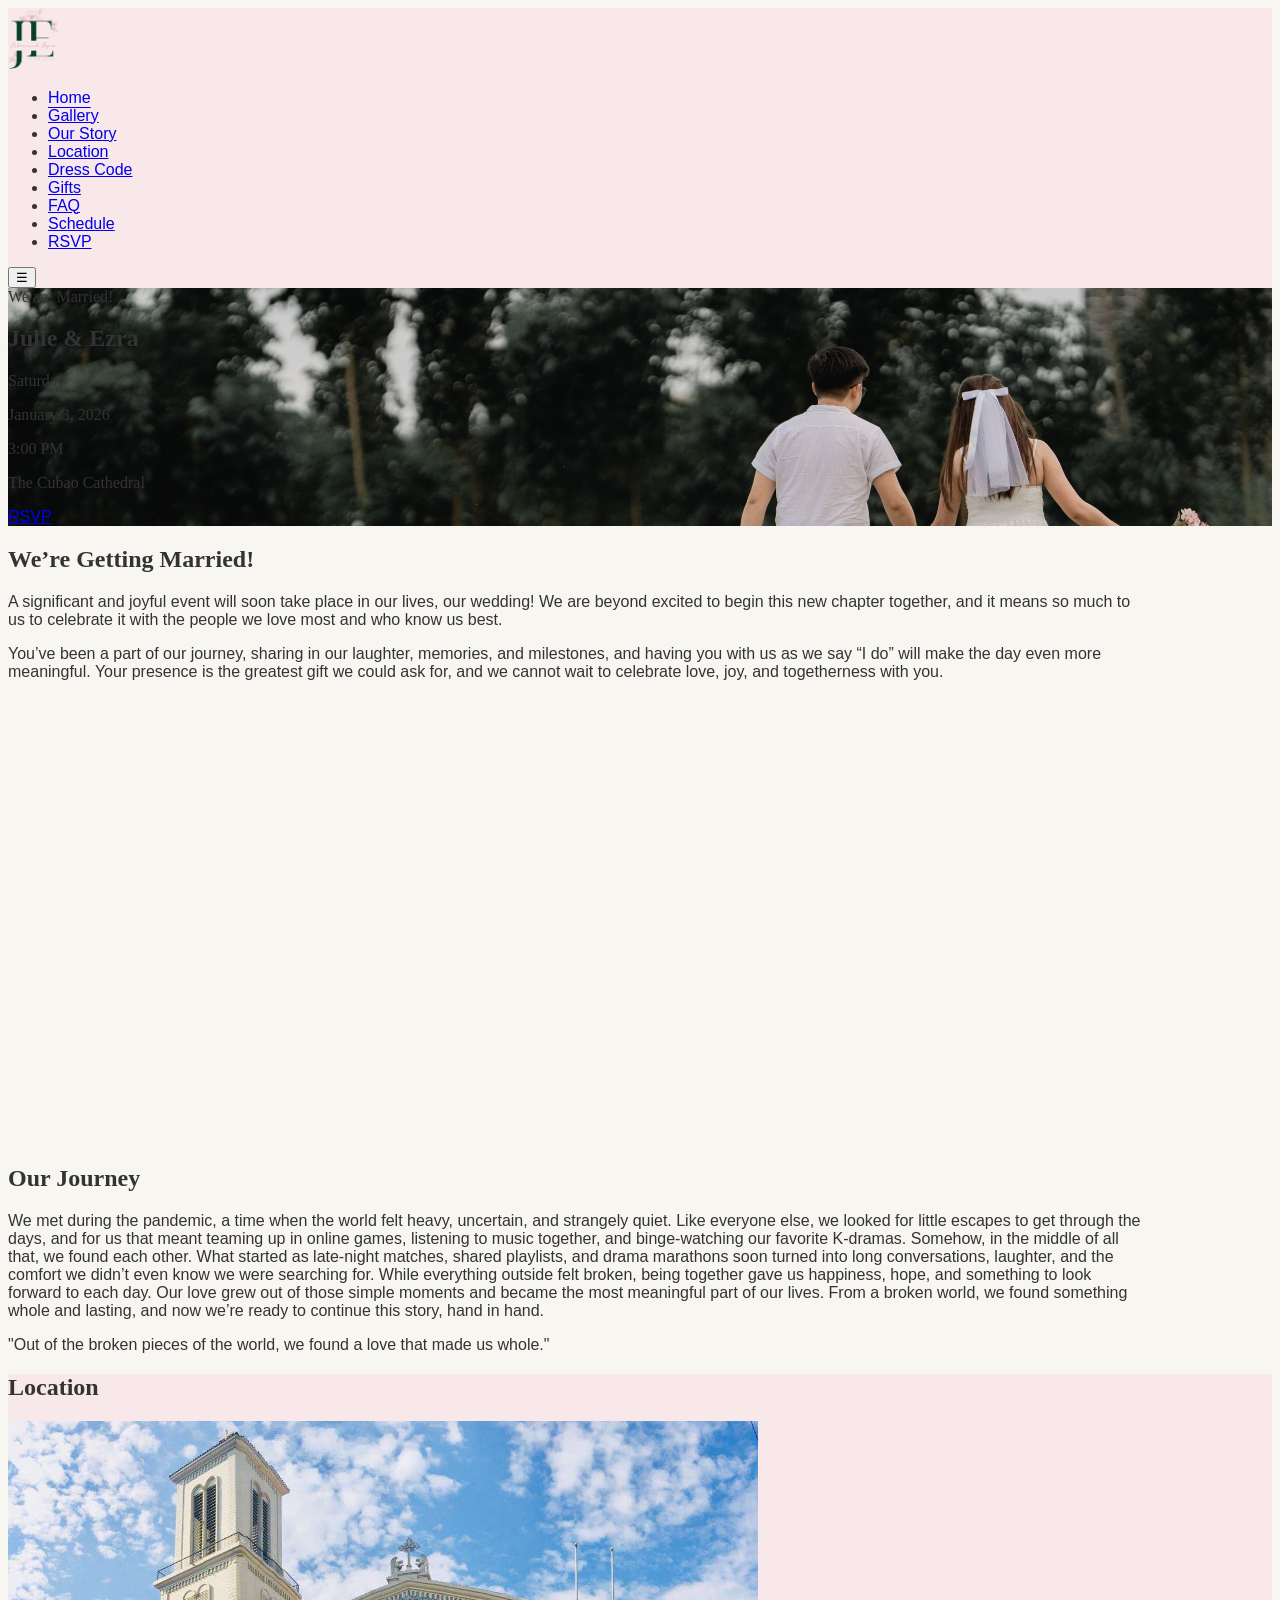
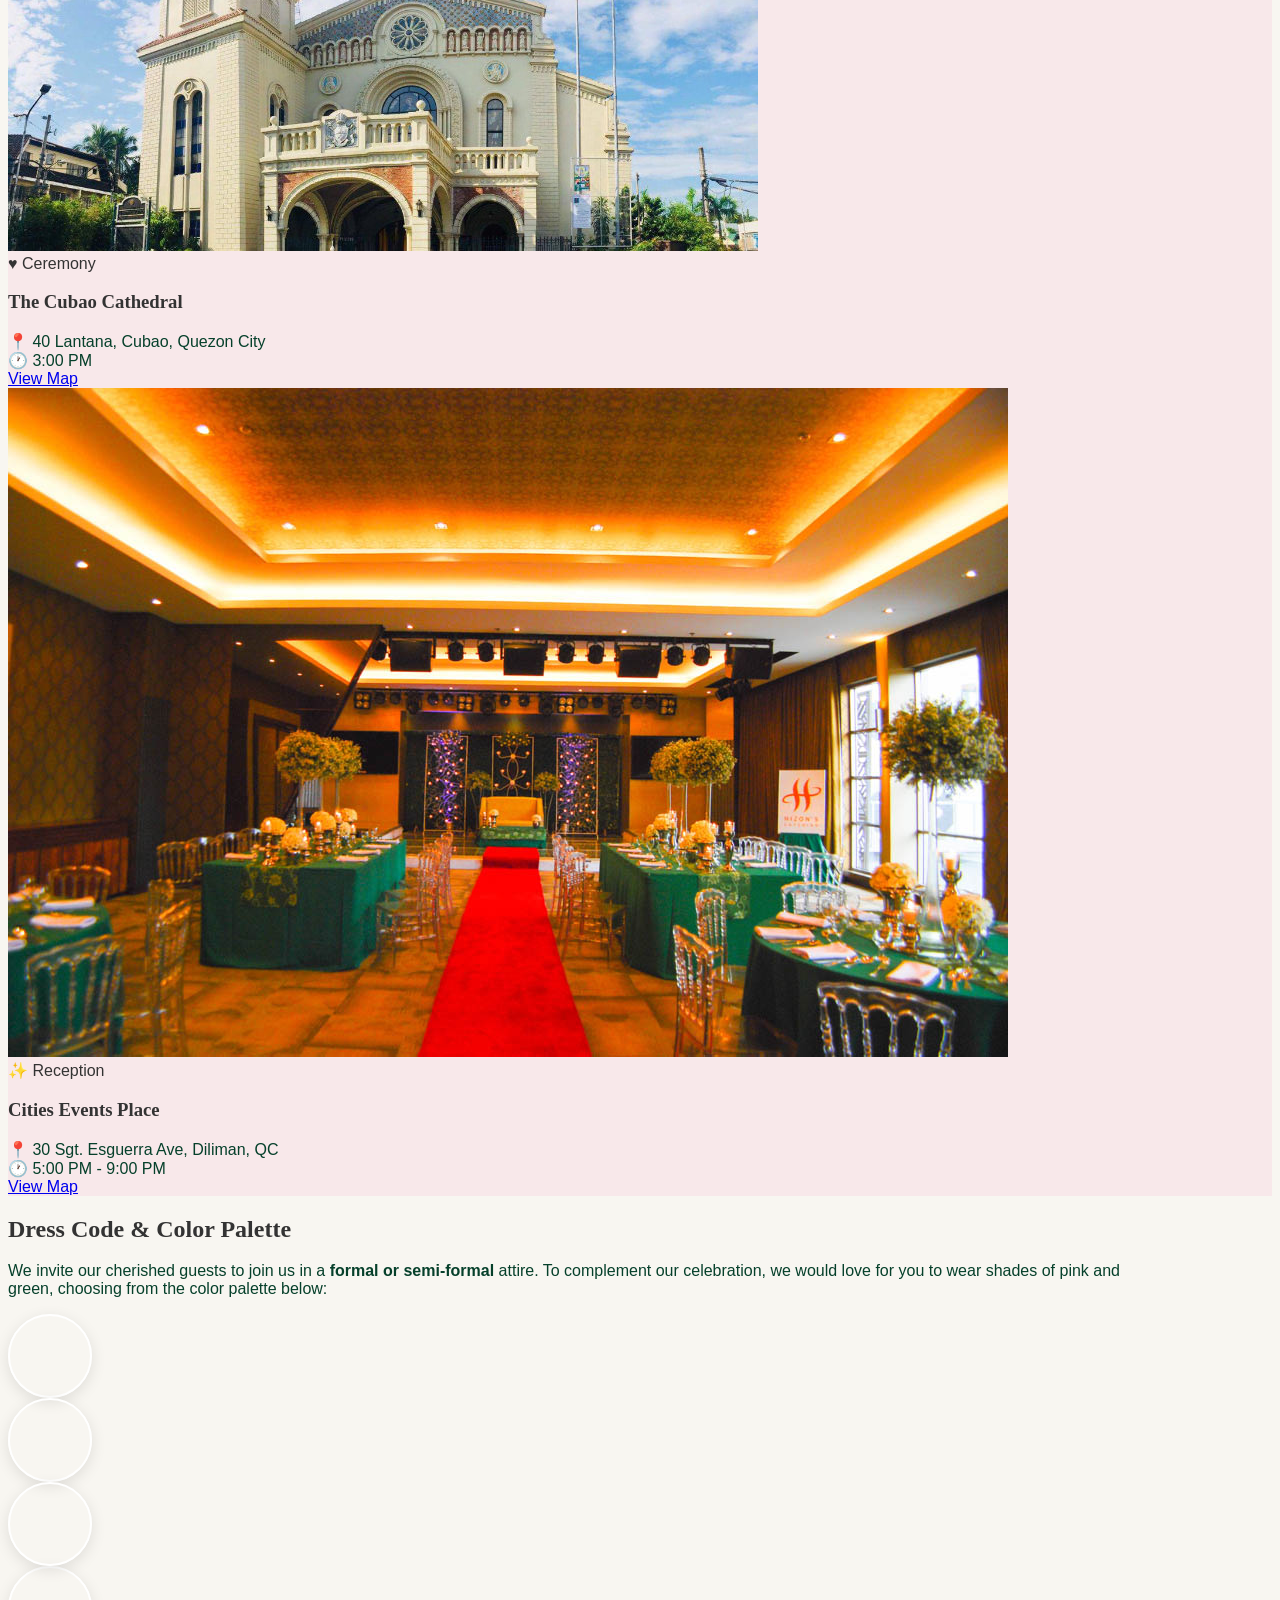
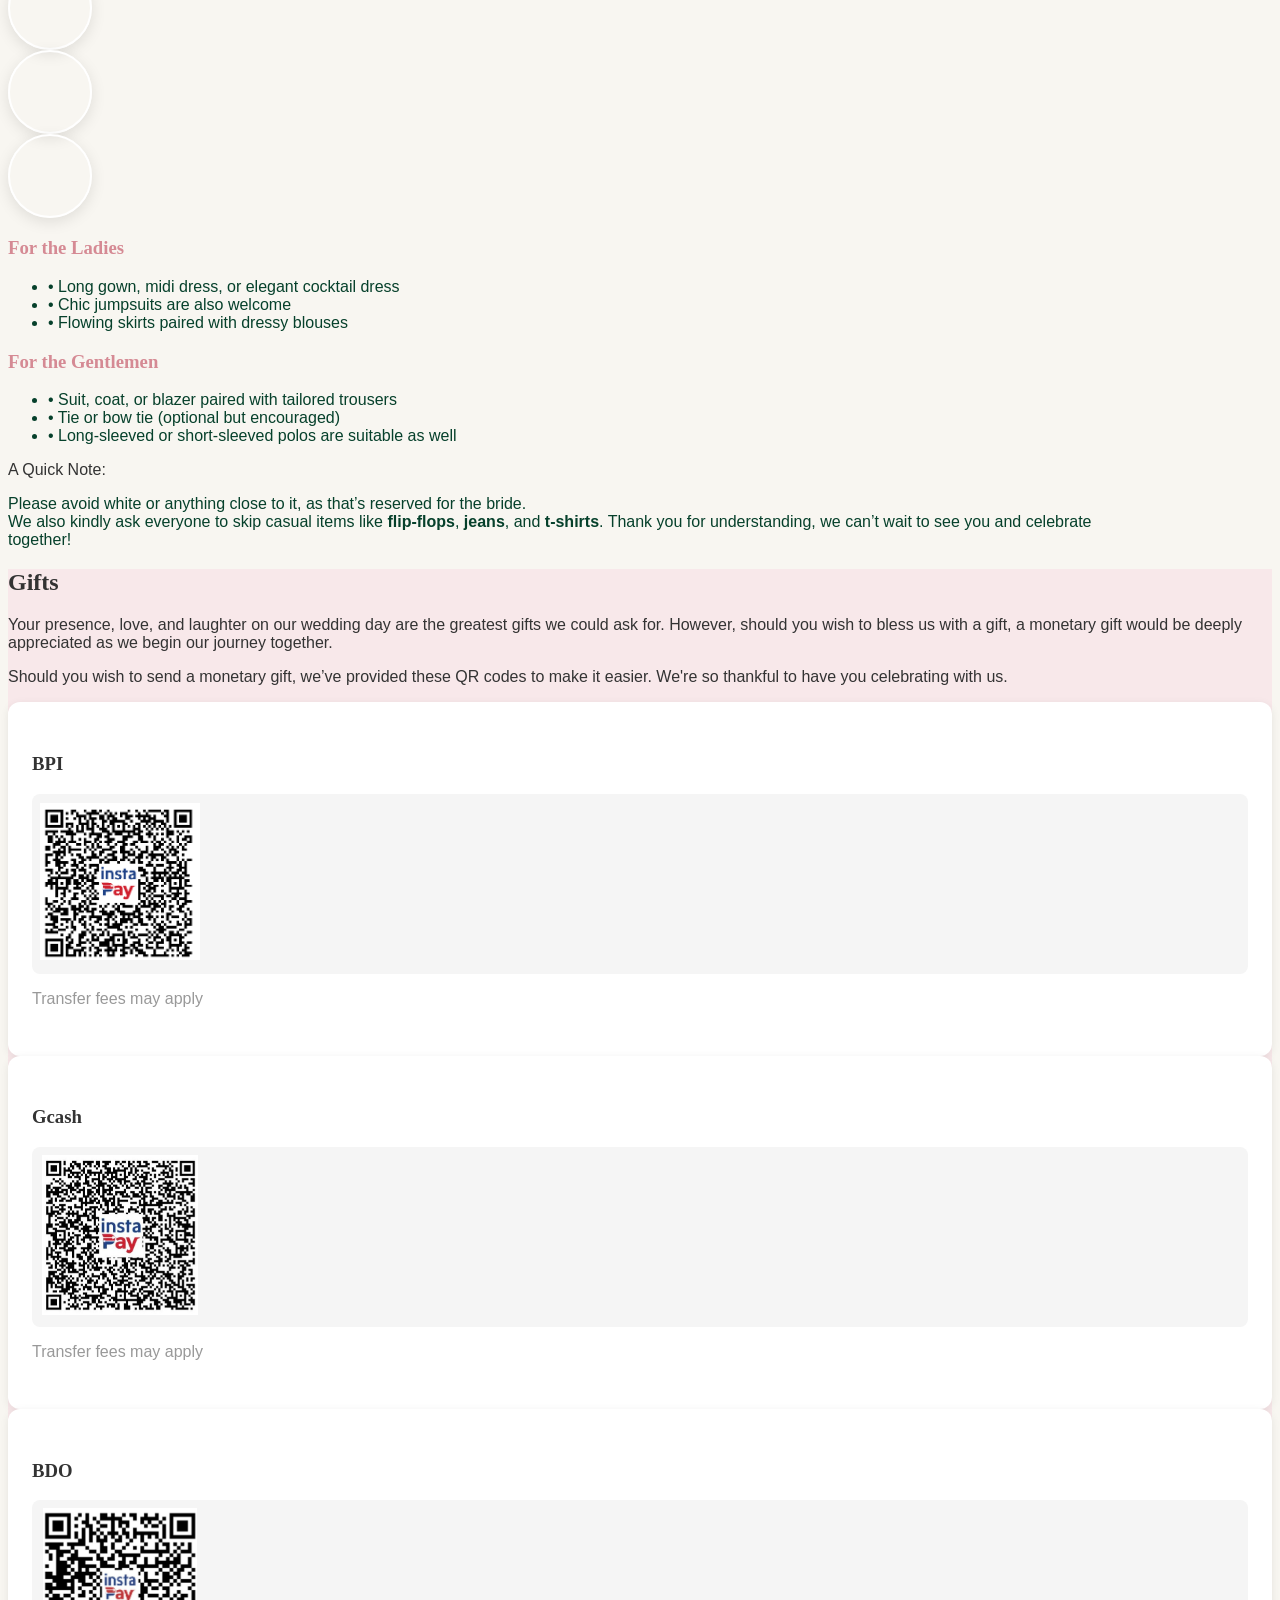
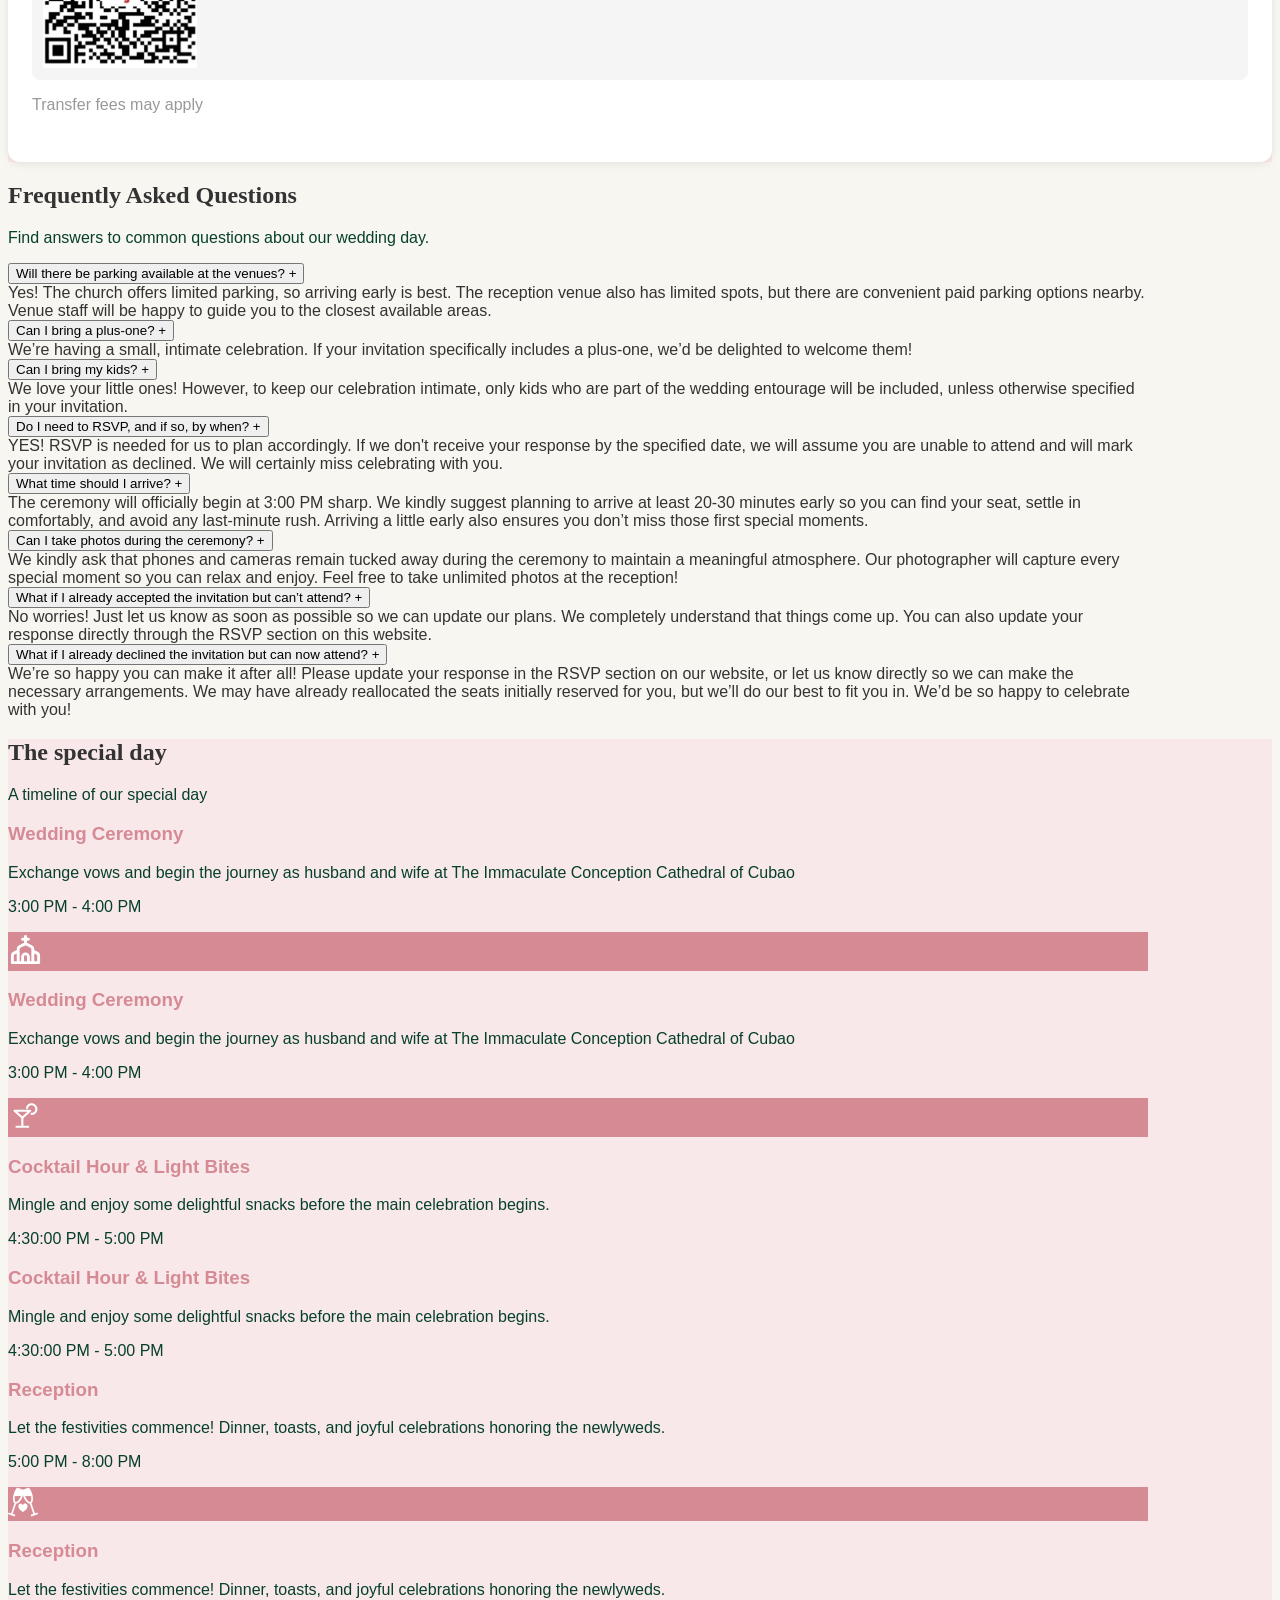
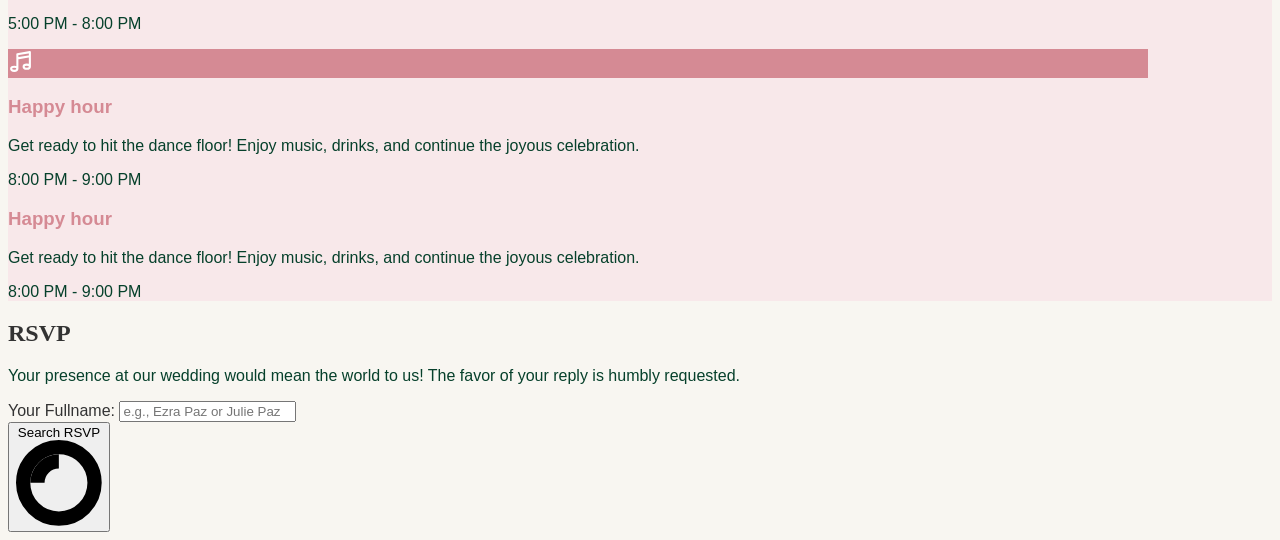
==== commit b13ee800: "remove rsvp dates" ====
--- a/index.html
+++ b/index.html
@@ -665,7 +665,7 @@
           </button>
           <div class="faq-answer max-h-0 overflow-hidden transition-all duration-300 ease-in-out">
             <div class="pb-4 text-dusty-pink leading-relaxed">
-              YES! RSVP is needed for us to plan accordingly. Please RSVP on or before <b>November 30, 2025</b>.
+              YES! RSVP is needed for us to plan accordingly.
 
               If we don't receive your response by the specified date, we will assume you are unable
               to attend and will mark your invitation as declined. We will certainly miss celebrating with you.
@@ -972,7 +972,7 @@
       </h2>
       <p class="max-w-3xl mx-auto text-lg leading-relaxed mb-12" style="color: var(--color-sage-green)">
         Your presence at our wedding would mean the world to us! The favor of
-        your reply is requested on or before <b>November 30, 2025</b>
+        your reply is humbly requested.
       </p>
 
       <form id="rsvpForm" class="max-w-3xl mx-auto p-0 text-left" onsubmit="event.preventDefault(); searchGuest();">
